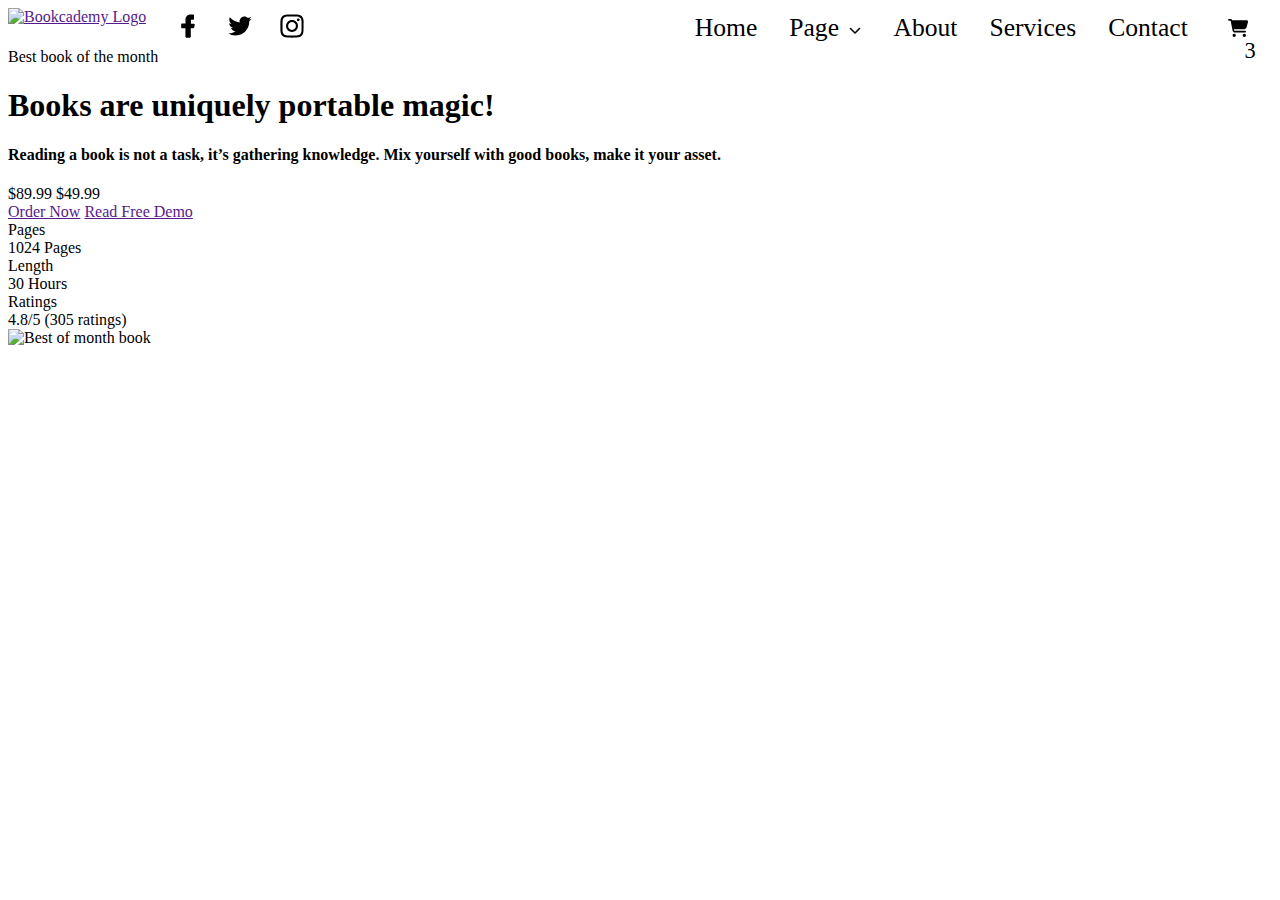
==== index.html @ db02cbb2 "shopping cart container" ====
<!DOCTYPE html>
<html lang="en">
  <head>
    <meta charset="UTF-8" />
    <meta http-equiv="X-UA-Compatible" content="IE=edge" />
    <meta name="viewport" content="width=device-width, initial-scale=1.0" />
    <title>template</title>

    <!-- Reset css -->
    <link
      rel="stylesheet"
      href="https://cdnjs.cloudflare.com/ajax/libs/normalize/8.0.1/normalize.min.css"
      integrity="sha512-NhSC1YmyruXifcj/KFRWoC561YpHpc5Jtzgvbuzx5VozKpWvQ+4nXhPdFgmx8xqexRcpAglTj9sIBWINXa8x5w=="
      crossorigin="anonymous"
      referrerpolicy="no-referrer"
    />

    <!-- Google roboto font -->
    <link rel="preconnect" href="https://fonts.googleapis.com" />
    <link rel="preconnect" href="https://fonts.gstatic.com" crossorigin />
    <link
      href="https://fonts.googleapis.com/css2?family=Roboto:wght@100;300;400;500;700;900&display=swap"
      rel="stylesheet"
    />

    <!-- Google cardo font -->
    <link
      href="https://fonts.googleapis.com/css2?family=Cardo:ital,wght@0,400;0,700;1,400&display=swap"
      rel="stylesheet"
    />

    <!-- Base CSS -->
    <link rel="stylesheet" href="./assets/css/base.css" />
    <link rel="stylesheet" href="./assets/css/grid.css" />

    <!-- CSS -->
    <link rel="stylesheet" href="./assets/css/header.css" />
    <link rel="stylesheet" href="./assets/css/home/section-b-o-m.css" />
    <link rel="stylesheet" href="./assets/css/home/responsive.css" />
  </head>
  <body>
    <div class="app">
      <header id="header" class="header">
        <div class="grid wide">
          <div class="header-wrapper">
            <div class="header-right">
              <a href="" class="header__logo-link">
                <img
                  src="./assets/imgs/home/logo.png"
                  alt="Bookcademy Logo"
                  class="header__logo-img"
                />
              </a>
              <ul class="header__connection-list">
                <li class="header__connection-item">
                  <a href="" class="header__connection-item-link">
                    <i class="header__connection-item-icon">
                      <svg
                        class="header__connection-item-icon-svg"
                        fill="#1C2033"
                        width="52"
                        height="52"
                        viewBox="0 0 64 64"
                        xmlns="http://www.w3.org/2000/svg"
                      >
                        <path
                          d="M47.4008 25.8H41.8008H39.8008V23.8V17.6V15.6H41.8008H46.0008C47.1008 15.6 48.0008 14.8 48.0008 13.6V3C48.0008 1.9 47.2008 1 46.0008 1H38.7008C30.8008 1 25.3008 6.6 25.3008 14.9V23.6V25.6H23.3008H16.5008C15.1008 25.6 13.8008 26.7 13.8008 28.3V35.5C13.8008 36.9 14.9008 38.2 16.5008 38.2H23.1008H25.1008V40.2V60.3C25.1008 61.7 26.2008 63 27.8008 63H37.2008C37.8008 63 38.3008 62.7 38.7008 62.3C39.1008 61.9 39.4008 61.2 39.4008 60.6V40.3V38.3H41.5008H46.0008C47.3008 38.3 48.3008 37.5 48.5008 36.3V36.2V36.1L49.9008 29.2C50.0008 28.5 49.9008 27.7 49.3008 26.9C49.1008 26.4 48.2008 25.9 47.4008 25.8Z"
                        />
                      </svg>
                    </i>
                  </a>
                </li>
                <li class="header__connection-item">
                  <a href="" class="header__connection-item-link">
                    <i class="header__connection-item-icon">
                      <svg
                        class="header__connection-item-icon-svg"
                        fill="#1C2033"
                        width="52"
                        height="52"
                        viewBox="0 0 64 64"
                        xmlns="http://www.w3.org/2000/svg"
                      >
                        <path
                          d="M20.3 57.3996C43.9 57.3996 56.7 37.8996 56.7 20.9996C56.7 20.5996 56.7 19.8996 56.6 19.2996C59.1 17.4996 61.3 15.1996 63 12.6996C60.6 13.7996 58.2 14.3996 55.7 14.6996C58.4 13.0996 60.4 10.5996 61.3 7.59961C58.8 8.99961 56.2 10.0996 53.1 10.6996C50.7 8.19961 47.5 6.59961 43.8 6.59961C36.7 6.59961 30.9 12.3996 30.9 19.4996C30.9 20.4996 31 21.4996 31.2 22.4996C20.9 21.7996 11.5 16.6996 5.1 8.99961C4 10.9996 3.4 13.0996 3.4 15.3996C3.4 19.8996 5.7 23.6996 9.2 25.9996C7.1 25.8996 5.1 25.2996 3.4 24.3996C3.4 24.4996 3.4 24.4996 3.4 24.4996C3.4 30.5996 7.8 35.8996 13.6 37.0996C12.5 37.3996 11.3 37.4996 10.4 37.4996C9.6 37.4996 8.7 37.3996 8 37.1996C9.7 42.2996 14.4 45.9996 20 46.0996C15.6 49.4996 10.1 51.5996 4.2 51.5996C3 51.7996 2 51.5996 1 51.4996C6.4 55.2996 13.1 57.3996 20.3 57.3996Z"
                        />
                      </svg>
                    </i>
                  </a>
                </li>
                <li class="header__connection-item">
                  <a href="" class="header__connection-item-link">
                    <i class="header__connection-item-icon">
                      <svg
                        class="header__connection-item-icon-svg"
                        fill="#1C2033"
                        width="52"
                        height="52"
                        viewBox="0 0 64 64"
                        xmlns="http://www.w3.org/2000/svg"
                      >
                        <path
                          d="M62.9 19.2C62.8 16 62.2 13.7 61.5 11.6C60.8 9.5 59.7 7.8 58 6.1C56.3 4.4 54.6 3.4 52.6 2.6C50.6 1.8 48.4 1.3 45 1.2C41.5 1 40.5 1 32 1C23.5 1 22.6 1 19.2 1.1C15.8 1.2 13.7 1.8 11.6 2.5C9.5 3.2 7.8 4.4 6.1 6.1C4.4 7.8 3.3 9.5 2.6 11.6C1.8 13.6 1.3 15.8 1.2 19.2C1.1 22.6 1 23.5 1 32C1 40.5 1 41.4 1.1 44.8C1.2 48.2 1.8 50.3 2.5 52.4C3.2 54.5 4.3 56.2 6 57.9C7.7 59.6 9.5 60.7 11.5 61.4C13.5 62.1 15.7 62.7 19.1 62.8C22.5 63 23.4 63 31.9 63C40.4 63 41.3 63 44.7 62.9C48.1 62.8 50.2 62.2 52.3 61.5C54.4 60.8 56.1 59.7 57.8 58C59.5 56.3 60.6 54.5 61.3 52.5C62 50.5 62.6 48.3 62.7 44.9C62.8 41.7 62.8 40.7 62.8 32.2C62.8 23.7 63 22.6 62.9 19.2ZM57.3 44.5C57.2 47.5 56.6 49.1 56.2 50.3C55.6 51.7 54.9 52.8 53.8 53.8C52.7 54.9 51.7 55.5 50.3 56.2C49.2 56.6 47.6 57.2 44.5 57.3C41.3 57.3 40.3 57.3 32.1 57.3C23.9 57.3 22.8 57.3 19.6 57.2C16.6 57.1 15 56.5 13.8 56.1C12.4 55.5 11.3 54.8 10.3 53.7C9.2 52.6 8.6 51.6 7.9 50.2C7.5 49.1 6.9 47.5 6.8 44.4C6.8 41.3 6.8 40.3 6.8 32C6.8 23.7 6.8 22.7 6.9 19.5C7 16.5 7.6 14.9 8 13.7C8.6 12.3 9.3 11.2 10.3 10.2C11.4 9.1 12.4 8.5 13.8 7.9C14.9 7.5 16.5 6.9 19.6 6.8C22.8 6.7 23.8 6.7 32.1 6.7C40.4 6.7 41.4 6.7 44.6 6.8C47.6 6.9 49.2 7.5 50.4 7.9C51.8 8.5 52.9 9.2 53.9 10.2C55 11.3 55.6 12.3 56.3 13.7C56.7 14.8 57.3 16.4 57.4 19.5C57.5 22.7 57.5 23.7 57.5 32C57.5 40.3 57.4 41.3 57.3 44.5Z"
                        />
                        <path
                          d="M32.0016 16.0996C23.1016 16.0996 16.1016 23.2996 16.1016 31.9996C16.1016 40.8996 23.3016 47.8996 32.0016 47.8996C40.7016 47.8996 48.0016 40.8996 48.0016 31.9996C48.0016 23.0996 40.9016 16.0996 32.0016 16.0996ZM32.0016 42.3996C26.2016 42.3996 21.6016 37.6996 21.6016 31.9996C21.6016 26.2996 26.3016 21.5996 32.0016 21.5996C37.8016 21.5996 42.4016 26.1996 42.4016 31.9996C42.4016 37.7996 37.8016 42.3996 32.0016 42.3996Z"
                        />
                        <path
                          d="M48.7 19.1002C50.7435 19.1002 52.4 17.4436 52.4 15.4002C52.4 13.3567 50.7435 11.7002 48.7 11.7002C46.6565 11.7002 45 13.3567 45 15.4002C45 17.4436 46.6565 19.1002 48.7 19.1002Z"
                        />
                      </svg>
                    </i>
                  </a>
                </li>
              </ul>
            </div>

            <div class="header-left">
              <ul class="header__nav-list">
                <li class="header__nav-item header__nav-item--active">
                  <a href="" class="header__nav-item-link">Home</a>
                </li>
                <li class="header__nav-item">
                  <a href="" class="header__nav-item-link"
                    >Page<i class="header__nav-item-icon">
                      <svg
                        class="header__nav-item-icon-svg"
                        xmlns="http://www.w3.org/2000/svg"
                        viewBox="0 0 512 512"
                      >
                        <path
                          d="M233.4 406.6c12.5 12.5 32.8 12.5 45.3 0l192-192c12.5-12.5 12.5-32.8 0-45.3s-32.8-12.5-45.3 0L256 338.7 86.6 169.4c-12.5-12.5-32.8-12.5-45.3 0s-12.5 32.8 0 45.3l192 192z"
                        />
                      </svg>
                    </i>
                  </a>
                </li>
                <li class="header__nav-item">
                  <a href="" class="header__nav-item-link">About</a>
                </li>
                <li class="header__nav-item">
                  <a href="" class="header__nav-item-link">Services</a>
                </li>
                <li class="header__nav-item">
                  <a href="" class="header__nav-item-link">Contact</a>
                </li>
              </ul>
              <div href="" class="header__shopping-cart-link">
                <i class="header__shopping-cart-icon">
                  <svg
                    class="header__shopping-cart-icon-svg"
                    xmlns="http://www.w3.org/2000/svg"
                    viewBox="0 0 576 512"
                  >
                    <path
                      d="M0 24C0 10.7 10.7 0 24 0H69.5c22 0 41.5 12.8 50.6 32h411c26.3 0 45.5 25 38.6 50.4l-41 152.3c-8.5 31.4-37 53.3-69.5 53.3H170.7l5.4 28.5c2.2 11.3 12.1 19.5 23.6 19.5H488c13.3 0 24 10.7 24 24s-10.7 24-24 24H199.7c-34.6 0-64.3-24.6-70.7-58.5L77.4 54.5c-.7-3.8-4-6.5-7.9-6.5H24C10.7 48 0 37.3 0 24zM128 464a48 48 0 1 1 96 0 48 48 0 1 1 -96 0zm336-48a48 48 0 1 1 0 96 48 48 0 1 1 0-96z"
                    />
                  </svg>
                </i>

                <div class="header__shopping-cart-container">
                  <div class="header__shopping-cart-heading">Your books</div>
                  <ul class="header__shopping-cart-list">
                    <li class="header__shopping-cart-item">
                      <a
                        href="./pages/product-detail.html"
                        class="header__shopping-cart-item-link"
                      >
                        <div class="header__shopping-cart-item-img"></div>
                        <div class="header__shopping-cart-item-body">
                          <div class="header__shopping-cart-item-title">
                            Basic PHP & MYSQL
                          </div>
                          <div class="header__shopping-cart-item-price-wrapper">
                            <span class="header__shopping-cart-item-price"
                              >$61.99</span
                            >
                            <span class="header__shopping-cart-item-multiply"
                              >x</span
                            >
                            <span class="header__shopping-cart-item-quantity"
                              >3</span
                            >
                          </div>
                        </div>
                        <div class="header__shopping-cart-item-delete">
                          Delete
                        </div>
                      </a>
                    </li>
                    <li class="header__shopping-cart-item">
                      <a
                        href="./pages/product-detail.html"
                        class="header__shopping-cart-item-link"
                      >
                        <div class="header__shopping-cart-item-img"></div>
                        <div class="header__shopping-cart-item-body">
                          <div class="header__shopping-cart-item-title">
                            Basic PHP & MYSQL
                          </div>
                          <div class="header__shopping-cart-item-price-wrapper">
                            <span class="header__shopping-cart-item-price"
                              >$61.99</span
                            >
                            <span class="header__shopping-cart-item-multiply"
                              >x</span
                            >
                            <span class="header__shopping-cart-item-quantity"
                              >3</span
                            >
                          </div>
                        </div>
                        <div class="header__shopping-cart-item-delete">
                          Delete
                        </div>
                      </a>
                    </li>
                    <li class="header__shopping-cart-item">
                      <a
                        href="./pages/product-detail.html"
                        class="header__shopping-cart-item-link"
                      >
                        <div class="header__shopping-cart-item-img"></div>
                        <div class="header__shopping-cart-item-body">
                          <div class="header__shopping-cart-item-title">
                            Basic PHP & MYSQL
                          </div>
                          <div class="header__shopping-cart-item-price-wrapper">
                            <span class="header__shopping-cart-item-price"
                              >$61.99</span
                            >
                            <span class="header__shopping-cart-item-multiply"
                              >x</span
                            >
                            <span class="header__shopping-cart-item-quantity"
                              >3</span
                            >
                          </div>
                        </div>
                        <div class="header__shopping-cart-item-delete">
                          Delete
                        </div>
                      </a>
                    </li>
                  </ul>
                </div>
              </div>
            </div>
          </div>
        </div>
      </header>

      <!-- Section book of month -->
      <section class="section-book-of-month" id="section-book-of-month">
        <div class="grid wide">
          <div class="row">
            <div class="col l-6 m-6 c-12">
              <div class="section-book-of-month-left">
                <div class="b-o-m__welcome-warraper">
                  <span class="b-o-m__welcome-horizontal-line"></span>
                  <span class="b-o-m__welcome-text"
                    >Best book of the month</span
                  >
                </div>
                <h1 class="b-o-m__title">Books are uniquely portable magic!</h1>
                <h4 class="b-o-m__sub-title">
                  Reading a book is not a task, it’s gathering knowledge. Mix
                  yourself with good books, make it your asset.
                </h4>
                <div class="b-o-m__price-wrapper">
                  <span class="b-o-m__old-price">$89.99</span>
                  <span class="b-o-m__new-price">$49.99</span>
                </div>
                <div class="b-o-m__btn-wrapper">
                  <a href="" class="b-o-m__order-btn btn btn-primary"
                    >Order Now</a
                  >
                  <a href="" class="b-o-m__demo-btn btn">Read Free Demo</a>
                </div>
                <div class="b-o-m__book-info-wrapper">
                  <div class="row">
                    <div class="col l-4 m-4 c-12">
                      <div class="b-o-m__book-info">
                        <div class="b-o-m__book-info-title">Pages</div>
                        <div class="b-o-m__book-info-sub-title">1024 Pages</div>
                      </div>
                    </div>
                    <div class="col l-4 m-4 c-12">
                      <div class="b-o-m__book-info">
                        <div class="b-o-m__book-info-title">Length</div>
                        <div class="b-o-m__book-info-sub-title">30 Hours</div>
                      </div>
                    </div>
                    <div class="col l-4 m-4 c-12">
                      <div class="b-o-m__book-info">
                        <div class="b-o-m__book-info-title">Ratings</div>
                        <div class="b-o-m__book-info-sub-title">
                          4.8/5 (305 ratings)
                        </div>
                      </div>
                    </div>
                  </div>
                </div>
              </div>
            </div>

            <div class="col l-6 m-6 c-12">
              <div class="b-o-m__book-img-wrapper">
                <img
                  class="b-o-m__book-img"
                  src="./assets/imgs/home/bom_book.png"
                  alt="Best of month book"
                />
              </div>
            </div>
          </div>
        </div>

        <svg xmlns="http://www.w3.org/2000/svg" viewBox="0 0 1440 320">
          <path
            fill="#fff"
            fill-opacity="1"
            d="M0,128L60,128C120,128,240,128,360,160C480,192,600,256,720,240C840,224,960,128,1080,101.3C1200,75,1320,117,1380,138.7L1440,160L1440,320L1380,320C1320,320,1200,320,1080,320C960,320,840,320,720,320C600,320,480,320,360,320C240,320,120,320,60,320L0,320Z"
          ></path>
        </svg>
      </section>

      <!-- Section web development book -->
    </div>
  </body>
</html>
---- assets/css/header.css ----
/* Header */
.header {
  background-color: var(--background-color);
}

.header-wrapper {
  height: var(--header-height);
  display: flex;
  align-items: center;
  justify-content: space-between;
}

.header-right {
  display: flex;
  align-items: center;
  height: 100%;
}

.header__logo-link {
  display: flex;
  align-items: center;
}

.header__logo-img {
  height: 40px;
}

.header__connection-list {
  display: flex;
  align-items: center;
  padding: 0;
  margin: 0;
  list-style-type: none;
}

.header__connection-item {
}

.header__connection-item-link {
  text-decoration: none;
}

.header__connection-item-icon {
}

.header__connection-item:first-child .header__connection-item-icon {
  margin-left: 16px;
}

.header__connection-item-icon-svg {
  height: 24px;
  fill: var(--white-color);
}

.header__connection-item-icon-svg:hover {
  fill: var(--primary-color);
}

.header-left {
  display: flex;
  height: 100%;
}

.header__nav-list {
  display: flex;
  align-items: center;
  margin: 0;
  padding: 0;
  list-style-type: none;
}

.header__nav-item {
}

.header__nav-item-link {
  text-decoration: none;
  color: var(--white-color);
  font-size: 1.6rem;
  padding: 0 16px;
}

.header__nav-item-link:hover {
  opacity: 0.8;
}

.header__nav-item--active .header__nav-item-link {
  color: var(--primary-color);
}

.header__nav-item-icon {
}

.header__nav-item-icon-svg {
  height: 12px;
  fill: var(--white-color);
  margin-left: 4px;
}

.header__shopping-cart-link {
  display: block;
  text-decoration: none;
  position: relative;
}

.header__shopping-cart-icon {
  padding: 0 24px;
  height: 100%;
  display: flex;
  align-items: center;
  position: relative;
}

.header__shopping-cart-icon::after {
  content: '3';
  position: absolute;
  height: 20px;
  width: 24px;
  right: 10px;
  top: 28px;
  background-color: var(--primary-color);
  color: var(--background-color);
  font-size: 1.4rem;
  font-style: normal;
  border-radius: 44%;
  display: flex;
  align-items: center;
  justify-content: center;
  text-align: center;
  border: 2px solid var(--background-color);
}

.header__shopping-cart-icon-svg {
  height: 18px;
  fill: var(--white-color);
}

.header__shopping-cart-link:hover .header__shopping-cart-icon-svg {
  fill: var(--primary-color);
}

.header__shopping-cart-container {
  background-color: var(--white-color);
  box-shadow: rgba(0, 0, 0, 0.35) 0px 5px 15px;
  position: absolute;
  right: 0;
  top: calc(var(--header-height) - 20px);
  min-width: 360px;
  border: 3px solid var(--primary-color);
  display: none;
}

.header__shopping-cart-link:hover .header__shopping-cart-container {
  display: block;
}

.header__shopping-cart-container::before {
  content: '';
  position: absolute;
  top: -26px;
  right: 18px;
  border-width: 12px;
  border-style: solid;
  border-color: transparent transparent var(--primary-color) transparent;
}

.header__shopping-cart-container::after {
  content: '';
  width: 50px;
  height: 20px;
  background-color: transparent;
  position: absolute;
  top: -22px;
  right: 5px;
}

.header__shopping-cart-heading {
  color: #333;
  font-size: 1.6rem;
  text-align: center;
  padding: 12px 16px;
  border-bottom: 3px solid var(--primary-color);
}

.header__shopping-cart-list {
  margin: 0;
  padding: 0;
  list-style-type: none;
}

.header__shopping-cart-item {
}

.header__shopping-cart-item-link {
  text-decoration: none;
  display: flex;
  color: #333;
  align-items: center;
}

.header__shopping-cart-item-link:hover {
  background-color: #f8f8f8;
}

.header__shopping-cart-item-img {
  width: 50px;
  height: 50px;
  background-image: url('/assets/imgs/books/php_mysql.webp');
  background-position: center;
  background-size: cover;
}

.header__shopping-cart-item-body {
  display: flex;
  flex-direction: column;
  justify-content: center;
  margin-left: 8px;
  flex-grow: 1;
  padding: 8px 0;
}

.header__shopping-cart-item-title {
  font-size: 1.6rem;
}

.header__shopping-cart-item-price-wrapper {
  margin-top: 8px;
}

.header__shopping-cart-item-price {
  font-size: 1.4rem;
}

.header__shopping-cart-item-multiply {
  font-size: 1.4rem;
}

.header__shopping-cart-item-quantity {
  font-size: 1.4rem;
}

.header__shopping-cart-item-delete {
  font-size: 1.3rem;
  display: flex;
  align-items: center;
  padding-right: 8px;
}

.header__shopping-cart-item-delete:hover {
  color: orange;
}
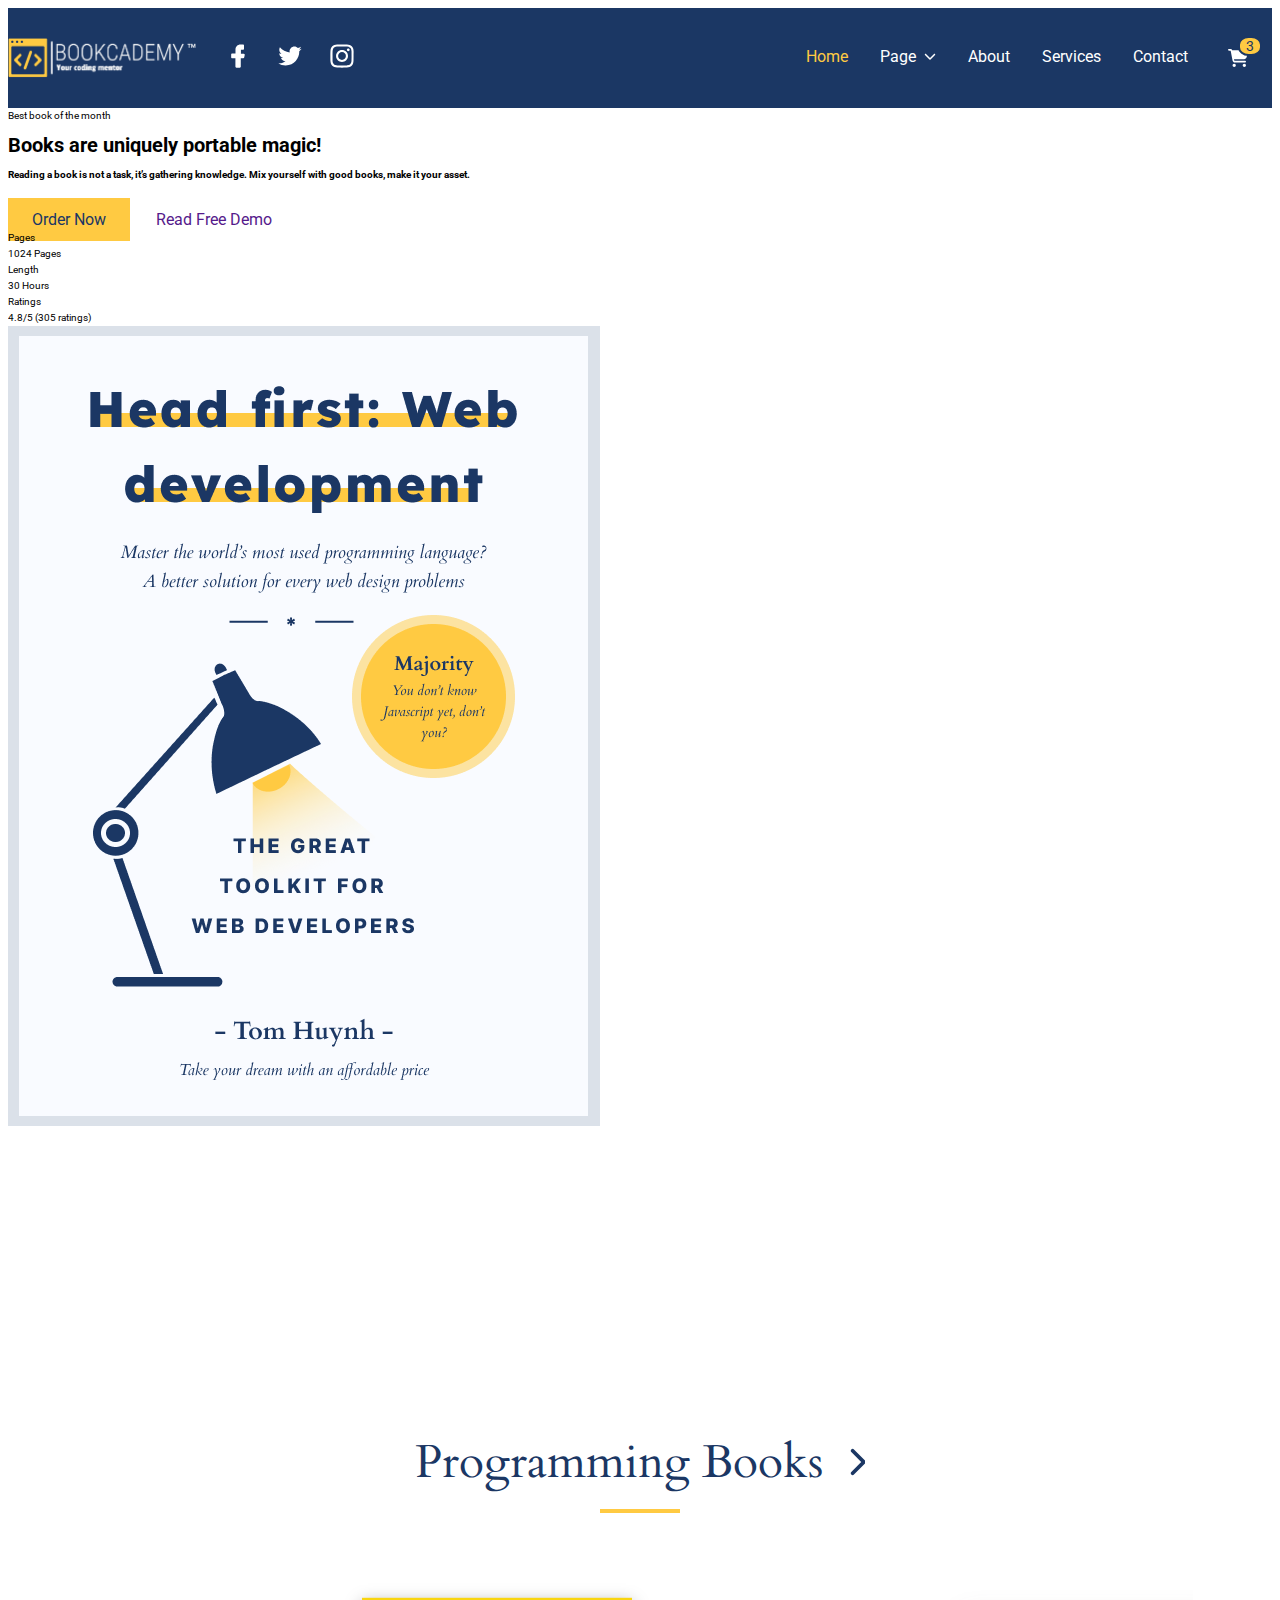
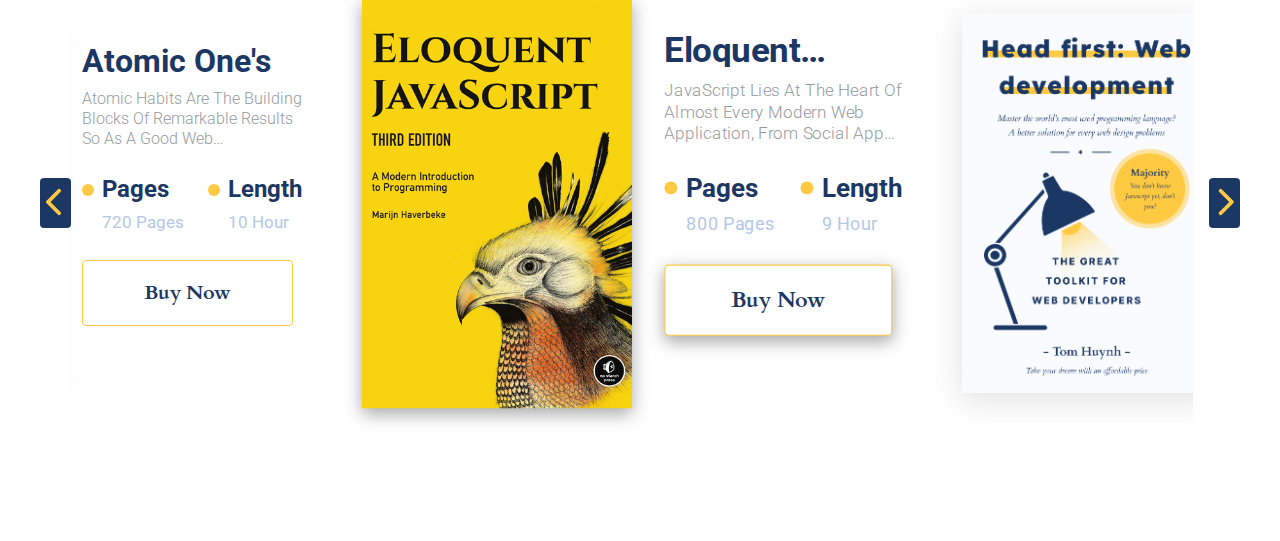
==== commit e22ba96c: "carousel" ====
--- a/index.html
+++ b/index.html
@@ -32,14 +32,17 @@
     <!-- Base CSS -->
     <link rel="stylesheet" href="./assets/css/base.css" />
     <link rel="stylesheet" href="./assets/css/grid.css" />
+    <link rel="stylesheet" href="./assets/css/utils.css" />
 
     <!-- CSS -->
     <link rel="stylesheet" href="./assets/css/header.css" />
     <link rel="stylesheet" href="./assets/css/home/section-b-o-m.css" />
+    <link rel="stylesheet" href="./assets/css/home/section-pb.css" />
     <link rel="stylesheet" href="./assets/css/home/responsive.css" />
   </head>
   <body>
     <div class="app">
+      <!-- Header -->
       <header id="header" class="header">
         <div class="grid wide">
           <div class="header-wrapper">
@@ -253,7 +256,7 @@
       <!-- Section book of month -->
       <section class="section-book-of-month" id="section-book-of-month">
         <div class="grid wide">
-          <div class="row">
+          <div class="row sm-gutter">
             <div class="col l-6 m-6 c-12">
               <div class="section-book-of-month-left">
                 <div class="b-o-m__welcome-warraper">
@@ -278,7 +281,7 @@
                   <a href="" class="b-o-m__demo-btn btn">Read Free Demo</a>
                 </div>
                 <div class="b-o-m__book-info-wrapper">
-                  <div class="row">
+                  <div class="row sm-gutter">
                     <div class="col l-4 m-4 c-12">
                       <div class="b-o-m__book-info">
                         <div class="b-o-m__book-info-title">Pages</div>
@@ -316,7 +319,11 @@
           </div>
         </div>
 
-        <svg xmlns="http://www.w3.org/2000/svg" viewBox="0 0 1440 320">
+        <svg
+          xmlns="http://www.w3.org/2000/svg"
+          style="margin-bottom: -5px"
+          viewBox="0 0 1440 320"
+        >
           <path
             fill="#fff"
             fill-opacity="1"
@@ -325,7 +332,959 @@
         </svg>
       </section>
 
-      <!-- Section web development book -->
+      <!-- Section programming book -->
+      <section class="section-programming-book">
+        <a href="./pages/category.html" class="pb__heading category-heading">
+          Programming Books
+          <i class="category-heading-icon">
+            <svg
+              class="category-heading-icon-svg"
+              xmlns="http://www.w3.org/2000/svg"
+              viewBox="0 0 320 512"
+            >
+              <path
+                fill="#1b3764"
+                d="M310.6 233.4c12.5 12.5 12.5 32.8 0 45.3l-192 192c-12.5 12.5-32.8 12.5-45.3 0s-12.5-32.8 0-45.3L242.7 256 73.4 86.6c-12.5-12.5-12.5-32.8 0-45.3s32.8-12.5 45.3 0l192 192z"
+              />
+            </svg>
+          </i>
+        </a>
+
+        <div class="container">
+          <div id="carousel-pb" class="carousel">
+            <button class="carousel__prev-btn">
+              <svg
+                class="carousel__prev-btn-svg"
+                xmlns="http://www.w3.org/2000/svg"
+                viewBox="0 0 320 512"
+              >
+                <path
+                  fill="#ffca42"
+                  d="M9.4 233.4c-12.5 12.5-12.5 32.8 0 45.3l192 192c12.5 12.5 32.8 12.5 45.3 0s12.5-32.8 0-45.3L77.3 256 246.6 86.6c12.5-12.5 12.5-32.8 0-45.3s-32.8-12.5-45.3 0l-192 192z"
+                />
+              </svg>
+            </button>
+            <ul class="carousel__list">
+              <li class="carousel__item">
+                <a
+                  href="./pages/product-detail.html"
+                  class="carousel__item-link"
+                >
+                  <img
+                    class="carousel__item-img"
+                    src="./assets/imgs/books/atomic-one.png"
+                    alt="Atomic One's"
+                  />
+                </a>
+
+                <div class="carousel__item-info">
+                  <h3 class="carousel__item-info-title">Atomic One's</h3>
+                  <h4 class="carousel__item-sub-title">
+                    Atomic habits are the building blocks of remarkable results
+                    so as a good web developers...
+                  </h4>
+                  <div class="carousel__item-detail-wrapper">
+                    <div class="carousel__item-detail">
+                      <div class="carousel__item-detail-title">Pages</div>
+                      <div class="carousel__item-detail-sub-title">
+                        720 Pages
+                      </div>
+                    </div>
+                    <div class="carousel__item-detail">
+                      <div class="carousel__item-detail-title">Length</div>
+                      <div class="carousel__item-detail-sub-title">10 Hour</div>
+                    </div>
+                  </div>
+                  <a
+                    href="./pages/product-detail.html"
+                    class="carousel__btn-buy btn btn-secondary"
+                    >Buy Now</a
+                  >
+                </div>
+              </li>
+              <li class="carousel__item carousel__item--active">
+                <a
+                  href="./pages/product-detail.html"
+                  class="carousel__item-link"
+                >
+                  <img
+                    class="carousel__item-img"
+                    src="./assets/imgs/books/eloquent-js.jpg"
+                    alt="Eloquent Javascript"
+                  />
+                </a>
+
+                <div class="carousel__item-info">
+                  <h3 class="carousel__item-info-title">Eloquent Javascript</h3>
+                  <h4 class="carousel__item-sub-title">
+                    JavaScript lies at the heart of almost every modern web
+                    application, from social apps like Twitter to browser-based
+                    game frameworks like Phaser and Babylon. Though simple for
+                    beginners to pick up and play with, JavaScript is a
+                    flexible, complex language that you can use to build
+                    full-scale applications.
+                  </h4>
+                  <div class="carousel__item-detail-wrapper">
+                    <div class="carousel__item-detail">
+                      <div class="carousel__item-detail-title">Pages</div>
+                      <div class="carousel__item-detail-sub-title">
+                        800 Pages
+                      </div>
+                    </div>
+                    <div class="carousel__item-detail">
+                      <div class="carousel__item-detail-title">Length</div>
+                      <div class="carousel__item-detail-sub-title">9 Hour</div>
+                    </div>
+                  </div>
+                  <a
+                    href="./pages/product-detail.html"
+                    class="carousel__btn-buy btn btn-secondary"
+                    >Buy Now</a
+                  >
+                </div>
+              </li>
+              <li class="carousel__item">
+                <a
+                  href="./pages/product-detail.html"
+                  class="carousel__item-link"
+                >
+                  <img
+                    class="carousel__item-img"
+                    src="./assets/imgs/books/head-first-web.png"
+                    alt="Head First: Web Developement"
+                  />
+                </a>
+
+                <div class="carousel__item-info">
+                  <h3 class="carousel__item-info-title">
+                    Head First: Web Developement
+                  </h3>
+                  <h4 class="carousel__item-sub-title">
+                    Master the world’s most used programming language? A better
+                    solution for every web design problems
+                  </h4>
+                  <div class="carousel__item-detail-wrapper">
+                    <div class="carousel__item-detail">
+                      <div class="carousel__item-detail-title">Pages</div>
+                      <div class="carousel__item-detail-sub-title">
+                        800 Pages
+                      </div>
+                    </div>
+                    <div class="carousel__item-detail">
+                      <div class="carousel__item-detail-title">Length</div>
+                      <div class="carousel__item-detail-sub-title">9 Hour</div>
+                    </div>
+                  </div>
+                  <a
+                    href="./pages/product-detail.html"
+                    class="carousel__btn-buy btn btn-secondary"
+                    >Buy Now</a
+                  >
+                </div>
+              </li>
+              <li class="carousel__item">
+                <a
+                  href="./pages/product-detail.html"
+                  class="carousel__item-link"
+                >
+                  <img
+                    class="carousel__item-img"
+                    src="./assets/imgs/books/php-objects-patterns.jpg"
+                    alt="PHP Objects, Patterns, and Practice"
+                  />
+                </a>
+
+                <div class="carousel__item-info">
+                  <h3 class="carousel__item-info-title">
+                    PHP Objects, Patterns, and Practice
+                  </h3>
+                  <h4 class="carousel__item-sub-title">
+                    Backed by a tireless development community, PHP has been a
+                    model of language evolution over its 10+ year history. Borne
+                    from a contract developer's pet project, these days you'll
+                    find PHP powering many of the world's largest web sites,
+                    including Yahoo!, Digg, EA Games, and Lycos.
+                  </h4>
+                  <div class="carousel__item-detail-wrapper">
+                    <div class="carousel__item-detail">
+                      <div class="carousel__item-detail-title">Pages</div>
+                      <div class="carousel__item-detail-sub-title">
+                        1230 Pages
+                      </div>
+                    </div>
+                    <div class="carousel__item-detail">
+                      <div class="carousel__item-detail-title">Length</div>
+                      <div class="carousel__item-detail-sub-title">12 Hour</div>
+                    </div>
+                  </div>
+                  <a
+                    href="./pages/product-detail.html"
+                    class="carousel__btn-buy btn btn-secondary"
+                    >Buy Now</a
+                  >
+                </div>
+              </li>
+              <li class="carousel__item">
+                <a
+                  href="./pages/product-detail.html"
+                  class="carousel__item-link"
+                >
+                  <img
+                    class="carousel__item-img"
+                    src="./assets/imgs/books/secrets-of-js-ninja.png"
+                    alt="Secrets of JavaScript Ninja"
+                  />
+                </a>
+
+                <div class="carousel__item-info">
+                  <h3 class="carousel__item-info-title">
+                    Secrets of JavaScript Ninja
+                  </h3>
+                  <h4 class="carousel__item-sub-title">
+                    Secrets of the JavaScript Ninja, Second Edition uses
+                    practical examples to clearly illustrate each core concept
+                    and technique. This completely revised edition shows you how
+                    to master key JavaScript concepts such as functions,
+                    closures, objects, prototypes, and promises. It covers APIs
+                    such as the DOM, events, and timers. You’ll discover best
+                    practice techniques such as testing, and cross-browser
+                    development, all taught from the perspective of skilled
+                    JavaScript practitioners.
+                  </h4>
+                  <div class="carousel__item-detail-wrapper">
+                    <div class="carousel__item-detail">
+                      <div class="carousel__item-detail-title">Pages</div>
+                      <div class="carousel__item-detail-sub-title">
+                        1860 Pages
+                      </div>
+                    </div>
+                    <div class="carousel__item-detail">
+                      <div class="carousel__item-detail-title">Length</div>
+                      <div class="carousel__item-detail-sub-title">30 Hour</div>
+                    </div>
+                  </div>
+                  <a
+                    href="./pages/product-detail.html"
+                    class="carousel__btn-buy btn btn-secondary"
+                    >Buy Now</a
+                  >
+                </div>
+              </li>
+              <li class="carousel__item">
+                <a
+                  href="./pages/product-detail.html"
+                  class="carousel__item-link"
+                >
+                  <img
+                    class="carousel__item-img"
+                    src="./assets/imgs/books/js-good-parts.jpg"
+                    alt="JavaScript: The Good Parts (1st Edition)"
+                  />
+                </a>
+
+                <div class="carousel__item-info">
+                  <h3 class="carousel__item-info-title">
+                    JavaScript: The Good Parts (1st Edition)
+                  </h3>
+                  <h4 class="carousel__item-sub-title">
+                    With JavaScript: The Good Parts, you'll discover a
+                    beautiful, elegant, lightweight and highly expressive
+                    language that lets you create effective code, whether you're
+                    managing object libraries or just trying to get Ajax to run
+                    fast. If you develop sites or applications for the Web, this
+                    book is an absolute must.
+                  </h4>
+                  <div class="carousel__item-detail-wrapper">
+                    <div class="carousel__item-detail">
+                      <div class="carousel__item-detail-title">Pages</div>
+                      <div class="carousel__item-detail-sub-title">
+                        2200 Pages
+                      </div>
+                    </div>
+                    <div class="carousel__item-detail">
+                      <div class="carousel__item-detail-title">Length</div>
+                      <div class="carousel__item-detail-sub-title">35 Hour</div>
+                    </div>
+                  </div>
+                  <a
+                    href="./pages/product-detail.html"
+                    class="carousel__btn-buy btn btn-secondary"
+                    >Buy Now</a
+                  >
+                </div>
+              </li>
+              <li class="carousel__item">
+                <a
+                  href="./pages/product-detail.html"
+                  class="carousel__item-link"
+                >
+                  <img
+                    class="carousel__item-img"
+                    src="./assets/imgs/books/js-definitive-guide.jpg"
+                    alt="JavaScript: The Definitive Guide: Master the World's Most-Used Programming Language"
+                  />
+                </a>
+
+                <div class="carousel__item-info">
+                  <h3 class="carousel__item-info-title">
+                    JavaScript: The Definitive Guide: Master the World's
+                    Most-Used Programming Language
+                  </h3>
+                  <h4 class="carousel__item-sub-title">
+                    JavaScript is the programming language of the web and is
+                    used by more software developers today than any other
+                    programming language. For nearly 25 years this best seller
+                    has been the go-to guide for JavaScript programmers. The
+                    seventh edition is fully updated to cover the 2020 version
+                    of JavaScript, and new chapters cover classes, modules,
+                    iterators, generators, Promises, async/await, and
+                    metaprogramming. You’ll find illuminating and engaging
+                    example code throughout.
+                  </h4>
+                  <div class="carousel__item-detail-wrapper">
+                    <div class="carousel__item-detail">
+                      <div class="carousel__item-detail-title">Pages</div>
+                      <div class="carousel__item-detail-sub-title">
+                        2200 Pages
+                      </div>
+                    </div>
+                    <div class="carousel__item-detail">
+                      <div class="carousel__item-detail-title">Length</div>
+                      <div class="carousel__item-detail-sub-title">35 Hour</div>
+                    </div>
+                  </div>
+                  <a
+                    href="./pages/product-detail.html"
+                    class="carousel__btn-buy btn btn-secondary"
+                    >Buy Now</a
+                  >
+                </div>
+              </li>
+              <li class="carousel__item">
+                <a
+                  href="./pages/product-detail.html"
+                  class="carousel__item-link"
+                >
+                  <img
+                    class="carousel__item-img"
+                    src="./assets/imgs/books/learn-hs-quickly.jpg"
+                    alt="Learn JavaScript Quickly: A Complete Beginner’s Guide to Learning JavaScript, Even If You’re New to Programming (Crash Course With Hands-On Project)"
+                  />
+                </a>
+
+                <div class="carousel__item-info">
+                  <h3 class="carousel__item-info-title">
+                    Learn JavaScript Quickly: A Complete Beginner’s Guide to
+                    Learning JavaScript, Even If You’re New to Programming
+                    (Crash Course With Hands-On Project)
+                  </h3>
+                  <h4 class="carousel__item-sub-title">
+                    Developers and programmers are amongst the highest paid
+                    professions in the world, and according to the US Bureau of
+                    Labor Statistics, the number of jobs for software and app
+                    developers will increase by a shocking 24% in the next few
+                    years.
+                  </h4>
+                  <div class="carousel__item-detail-wrapper">
+                    <div class="carousel__item-detail">
+                      <div class="carousel__item-detail-title">Pages</div>
+                      <div class="carousel__item-detail-sub-title">
+                        1400 Pages
+                      </div>
+                    </div>
+                    <div class="carousel__item-detail">
+                      <div class="carousel__item-detail-title">Length</div>
+                      <div class="carousel__item-detail-sub-title">15 Hour</div>
+                    </div>
+                  </div>
+                  <a
+                    href="./pages/product-detail.html"
+                    class="carousel__btn-buy btn btn-secondary"
+                    >Buy Now</a
+                  >
+                </div>
+              </li>
+              <li class="carousel__item">
+                <a
+                  href="./pages/product-detail.html"
+                  class="carousel__item-link"
+                >
+                  <img
+                    class="carousel__item-img"
+                    src="./assets/imgs/books/the-road-react.jpg"
+                    alt="The Road to React: The React.js with Hooks in JavaScript Book (2023 Edition)"
+                  />
+                </a>
+
+                <div class="carousel__item-info">
+                  <h3 class="carousel__item-info-title">
+                    The Road to React: The React.js with Hooks in JavaScript
+                    Book (2023 Edition)
+                  </h3>
+                  <h4 class="carousel__item-sub-title">
+                    The Road to React: The React.js with Hooks in JavaScript
+                    Book (2023 Edition) - is a comprehensive and pragmatic yet
+                    concise React with Hooks (+ opt-in TypeScript) book.
+                    Purchase of this book includes free online access to the
+                    always up-to-date digital book.
+                  </h4>
+                  <div class="carousel__item-detail-wrapper">
+                    <div class="carousel__item-detail">
+                      <div class="carousel__item-detail-title">Pages</div>
+                      <div class="carousel__item-detail-sub-title">
+                        1200 Pages
+                      </div>
+                    </div>
+                    <div class="carousel__item-detail">
+                      <div class="carousel__item-detail-title">Length</div>
+                      <div class="carousel__item-detail-sub-title">12 Hour</div>
+                    </div>
+                  </div>
+                  <a
+                    href="./pages/product-detail.html"
+                    class="carousel__btn-buy btn btn-secondary"
+                    >Buy Now</a
+                  >
+                </div>
+              </li>
+              <li class="carousel__item">
+                <a
+                  href="./pages/product-detail.html"
+                  class="carousel__item-link"
+                >
+                  <img
+                    class="carousel__item-img"
+                    src="./assets/imgs/books/es6-beyond.jpg"
+                    alt="You Don't Know JS: ES6 & Beyond"
+                  />
+                </a>
+
+                <div class="carousel__item-info">
+                  <h3 class="carousel__item-info-title">
+                    You Don't Know JS: ES6 & Beyond
+                  </h3>
+                  <h4 class="carousel__item-sub-title">
+                    No matter how much experience you have with JavaScript, odds
+                    are you don’t fully understand the language. As part of the
+                    "You Don’t Know JS" series, this compact guide focuses on
+                    new features available in ECMAScript 6 (ES6), the latest
+                    version of the standard upon which JavaScript is built.
+                  </h4>
+                  <div class="carousel__item-detail-wrapper">
+                    <div class="carousel__item-detail">
+                      <div class="carousel__item-detail-title">Pages</div>
+                      <div class="carousel__item-detail-sub-title">
+                        1200 Pages
+                      </div>
+                    </div>
+                    <div class="carousel__item-detail">
+                      <div class="carousel__item-detail-title">Length</div>
+                      <div class="carousel__item-detail-sub-title">12 Hour</div>
+                    </div>
+                  </div>
+                  <a
+                    href="./pages/product-detail.html"
+                    class="carousel__btn-buy btn btn-secondary"
+                    >Buy Now</a
+                  >
+                </div>
+              </li>
+            </ul>
+            <button class="carousel__next-btn">
+              <svg
+                class="carousel__next-btn-svg"
+                xmlns="http://www.w3.org/2000/svg"
+                viewBox="0 0 320 512"
+              >
+                <path
+                  fill="#ffca42"
+                  d="M310.6 233.4c12.5 12.5 12.5 32.8 0 45.3l-192 192c-12.5 12.5-32.8 12.5-45.3 0s-12.5-32.8 0-45.3L242.7 256 73.4 86.6c-12.5-12.5-12.5-32.8 0-45.3s32.8-12.5 45.3 0l192 192z"
+                />
+              </svg>
+            </button>
+          </div>
+        </div>
+      </section>
+
+      <!-- Section artificial intelligence -->
+      <!-- <section class="section-artificial-intelligence">
+        <a href="./pages/category.html" class="ai__heading category-heading">
+          Artificial Intelligence Books
+          <i class="category-heading-icon">
+            <svg
+              class="category-heading-icon-svg"
+              xmlns="http://www.w3.org/2000/svg"
+              viewBox="0 0 320 512"
+            >
+              <path
+                fill="#1b3764"
+                d="M310.6 233.4c12.5 12.5 12.5 32.8 0 45.3l-192 192c-12.5 12.5-32.8 12.5-45.3 0s-12.5-32.8 0-45.3L242.7 256 73.4 86.6c-12.5-12.5-12.5-32.8 0-45.3s32.8-12.5 45.3 0l192 192z"
+              />
+            </svg>
+          </i>
+        </a>
+
+        <div class="container">
+          <div id="carousel-ai" class="carousel">
+            <button class="carousel__prev-btn">
+              <svg
+                class="carousel__prev-btn-svg"
+                xmlns="http://www.w3.org/2000/svg"
+                viewBox="0 0 320 512"
+              >
+                <path
+                  fill="#ffca42"
+                  d="M9.4 233.4c-12.5 12.5-12.5 32.8 0 45.3l192 192c12.5 12.5 32.8 12.5 45.3 0s12.5-32.8 0-45.3L77.3 256 246.6 86.6c12.5-12.5 12.5-32.8 0-45.3s-32.8-12.5-45.3 0l-192 192z"
+                />
+              </svg>
+            </button>
+            <ul class="carousel__list">
+              <li class="carousel__item">
+                <a
+                  href="./pages/product-detail.html"
+                  class="carousel__item-link"
+                >
+                  <img
+                    class="carousel__item-img"
+                    src="./assets/imgs/books/atomic-one.png"
+                    alt="Atomic One's"
+                  />
+                </a>
+
+                <div class="carousel__item-info">
+                  <h3 class="carousel__item-info-title">Atomic One's</h3>
+                  <h4 class="carousel__item-sub-title">
+                    Atomic habits are the building blocks of remarkable results
+                    so as a good web developers...
+                  </h4>
+                  <div class="carousel__item-detail-wrapper">
+                    <div class="carousel__item-detail">
+                      <div class="carousel__item-detail-title">Pages</div>
+                      <div class="carousel__item-detail-sub-title">
+                        720 Pages
+                      </div>
+                    </div>
+                    <div class="carousel__item-detail">
+                      <div class="carousel__item-detail-title">Length</div>
+                      <div class="carousel__item-detail-sub-title">10 Hour</div>
+                    </div>
+                  </div>
+                  <a
+                    href="./pages/product-detail.html"
+                    class="carousel__btn-buy btn btn-secondary"
+                    >Buy Now</a
+                  >
+                </div>
+              </li>
+              <li class="carousel__item carousel__item--active">
+                <a
+                  href="./pages/product-detail.html"
+                  class="carousel__item-link"
+                >
+                  <img
+                    class="carousel__item-img"
+                    src="./assets/imgs/books/eloquent-js.jpg"
+                    alt="Eloquent Javascript"
+                  />
+                </a>
+
+                <div class="carousel__item-info">
+                  <h3 class="carousel__item-info-title">Eloquent Javascript</h3>
+                  <h4 class="carousel__item-sub-title">
+                    JavaScript lies at the heart of almost every modern web
+                    application, from social apps like Twitter to browser-based
+                    game frameworks like Phaser and Babylon. Though simple for
+                    beginners to pick up and play with, JavaScript is a
+                    flexible, complex language that you can use to build
+                    full-scale applications.
+                  </h4>
+                  <div class="carousel__item-detail-wrapper">
+                    <div class="carousel__item-detail">
+                      <div class="carousel__item-detail-title">Pages</div>
+                      <div class="carousel__item-detail-sub-title">
+                        800 Pages
+                      </div>
+                    </div>
+                    <div class="carousel__item-detail">
+                      <div class="carousel__item-detail-title">Length</div>
+                      <div class="carousel__item-detail-sub-title">9 Hour</div>
+                    </div>
+                  </div>
+                  <a
+                    href="./pages/product-detail.html"
+                    class="carousel__btn-buy btn btn-secondary"
+                    >Buy Now</a
+                  >
+                </div>
+              </li>
+              <li class="carousel__item">
+                <a
+                  href="./pages/product-detail.html"
+                  class="carousel__item-link"
+                >
+                  <img
+                    class="carousel__item-img"
+                    src="./assets/imgs/books/head-first-web.png"
+                    alt="Head First: Web Developement"
+                  />
+                </a>
+
+                <div class="carousel__item-info">
+                  <h3 class="carousel__item-info-title">
+                    Head First: Web Developement
+                  </h3>
+                  <h4 class="carousel__item-sub-title">
+                    Master the world’s most used programming language? A better
+                    solution for every web design problems
+                  </h4>
+                  <div class="carousel__item-detail-wrapper">
+                    <div class="carousel__item-detail">
+                      <div class="carousel__item-detail-title">Pages</div>
+                      <div class="carousel__item-detail-sub-title">
+                        800 Pages
+                      </div>
+                    </div>
+                    <div class="carousel__item-detail">
+                      <div class="carousel__item-detail-title">Length</div>
+                      <div class="carousel__item-detail-sub-title">9 Hour</div>
+                    </div>
+                  </div>
+                  <a
+                    href="./pages/product-detail.html"
+                    class="carousel__btn-buy btn btn-secondary"
+                    >Buy Now</a
+                  >
+                </div>
+              </li>
+              <li class="carousel__item">
+                <a
+                  href="./pages/product-detail.html"
+                  class="carousel__item-link"
+                >
+                  <img
+                    class="carousel__item-img"
+                    src="./assets/imgs/books/php-objects-patterns.jpg"
+                    alt="PHP Objects, Patterns, and Practice"
+                  />
+                </a>
+
+                <div class="carousel__item-info">
+                  <h3 class="carousel__item-info-title">
+                    PHP Objects, Patterns, and Practice
+                  </h3>
+                  <h4 class="carousel__item-sub-title">
+                    Backed by a tireless development community, PHP has been a
+                    model of language evolution over its 10+ year history. Borne
+                    from a contract developer's pet project, these days you'll
+                    find PHP powering many of the world's largest web sites,
+                    including Yahoo!, Digg, EA Games, and Lycos.
+                  </h4>
+                  <div class="carousel__item-detail-wrapper">
+                    <div class="carousel__item-detail">
+                      <div class="carousel__item-detail-title">Pages</div>
+                      <div class="carousel__item-detail-sub-title">
+                        1230 Pages
+                      </div>
+                    </div>
+                    <div class="carousel__item-detail">
+                      <div class="carousel__item-detail-title">Length</div>
+                      <div class="carousel__item-detail-sub-title">12 Hour</div>
+                    </div>
+                  </div>
+                  <a
+                    href="./pages/product-detail.html"
+                    class="carousel__btn-buy btn btn-secondary"
+                    >Buy Now</a
+                  >
+                </div>
+              </li>
+              <li class="carousel__item">
+                <a
+                  href="./pages/product-detail.html"
+                  class="carousel__item-link"
+                >
+                  <img
+                    class="carousel__item-img"
+                    src="./assets/imgs/books/secrets-of-js-ninja.png"
+                    alt="Secrets of JavaScript Ninja"
+                  />
+                </a>
+
+                <div class="carousel__item-info">
+                  <h3 class="carousel__item-info-title">
+                    Secrets of JavaScript Ninja
+                  </h3>
+                  <h4 class="carousel__item-sub-title">
+                    Secrets of the JavaScript Ninja, Second Edition uses
+                    practical examples to clearly illustrate each core concept
+                    and technique. This completely revised edition shows you how
+                    to master key JavaScript concepts such as functions,
+                    closures, objects, prototypes, and promises. It covers APIs
+                    such as the DOM, events, and timers. You’ll discover best
+                    practice techniques such as testing, and cross-browser
+                    development, all taught from the perspective of skilled
+                    JavaScript practitioners.
+                  </h4>
+                  <div class="carousel__item-detail-wrapper">
+                    <div class="carousel__item-detail">
+                      <div class="carousel__item-detail-title">Pages</div>
+                      <div class="carousel__item-detail-sub-title">
+                        1860 Pages
+                      </div>
+                    </div>
+                    <div class="carousel__item-detail">
+                      <div class="carousel__item-detail-title">Length</div>
+                      <div class="carousel__item-detail-sub-title">30 Hour</div>
+                    </div>
+                  </div>
+                  <a
+                    href="./pages/product-detail.html"
+                    class="carousel__btn-buy btn btn-secondary"
+                    >Buy Now</a
+                  >
+                </div>
+              </li>
+              <li class="carousel__item">
+                <a
+                  href="./pages/product-detail.html"
+                  class="carousel__item-link"
+                >
+                  <img
+                    class="carousel__item-img"
+                    src="./assets/imgs/books/js-good-parts.jpg"
+                    alt="JavaScript: The Good Parts (1st Edition)"
+                  />
+                </a>
+
+                <div class="carousel__item-info">
+                  <h3 class="carousel__item-info-title">
+                    JavaScript: The Good Parts (1st Edition)
+                  </h3>
+                  <h4 class="carousel__item-sub-title">
+                    With JavaScript: The Good Parts, you'll discover a
+                    beautiful, elegant, lightweight and highly expressive
+                    language that lets you create effective code, whether you're
+                    managing object libraries or just trying to get Ajax to run
+                    fast. If you develop sites or applications for the Web, this
+                    book is an absolute must.
+                  </h4>
+                  <div class="carousel__item-detail-wrapper">
+                    <div class="carousel__item-detail">
+                      <div class="carousel__item-detail-title">Pages</div>
+                      <div class="carousel__item-detail-sub-title">
+                        2200 Pages
+                      </div>
+                    </div>
+                    <div class="carousel__item-detail">
+                      <div class="carousel__item-detail-title">Length</div>
+                      <div class="carousel__item-detail-sub-title">35 Hour</div>
+                    </div>
+                  </div>
+                  <a
+                    href="./pages/product-detail.html"
+                    class="carousel__btn-buy btn btn-secondary"
+                    >Buy Now</a
+                  >
+                </div>
+              </li>
+              <li class="carousel__item">
+                <a
+                  href="./pages/product-detail.html"
+                  class="carousel__item-link"
+                >
+                  <img
+                    class="carousel__item-img"
+                    src="./assets/imgs/books/js-definitive-guide.jpg"
+                    alt="JavaScript: The Definitive Guide: Master the World's Most-Used Programming Language"
+                  />
+                </a>
+
+                <div class="carousel__item-info">
+                  <h3 class="carousel__item-info-title">
+                    JavaScript: The Definitive Guide: Master the World's
+                    Most-Used Programming Language
+                  </h3>
+                  <h4 class="carousel__item-sub-title">
+                    JavaScript is the programming language of the web and is
+                    used by more software developers today than any other
+                    programming language. For nearly 25 years this best seller
+                    has been the go-to guide for JavaScript programmers. The
+                    seventh edition is fully updated to cover the 2020 version
+                    of JavaScript, and new chapters cover classes, modules,
+                    iterators, generators, Promises, async/await, and
+                    metaprogramming. You’ll find illuminating and engaging
+                    example code throughout.
+                  </h4>
+                  <div class="carousel__item-detail-wrapper">
+                    <div class="carousel__item-detail">
+                      <div class="carousel__item-detail-title">Pages</div>
+                      <div class="carousel__item-detail-sub-title">
+                        2200 Pages
+                      </div>
+                    </div>
+                    <div class="carousel__item-detail">
+                      <div class="carousel__item-detail-title">Length</div>
+                      <div class="carousel__item-detail-sub-title">35 Hour</div>
+                    </div>
+                  </div>
+                  <a
+                    href="./pages/product-detail.html"
+                    class="carousel__btn-buy btn btn-secondary"
+                    >Buy Now</a
+                  >
+                </div>
+              </li>
+              <li class="carousel__item">
+                <a
+                  href="./pages/product-detail.html"
+                  class="carousel__item-link"
+                >
+                  <img
+                    class="carousel__item-img"
+                    src="./assets/imgs/books/learn-hs-quickly.jpg"
+                    alt="Learn JavaScript Quickly: A Complete Beginner’s Guide to Learning JavaScript, Even If You’re New to Programming (Crash Course With Hands-On Project)"
+                  />
+                </a>
+
+                <div class="carousel__item-info">
+                  <h3 class="carousel__item-info-title">
+                    Learn JavaScript Quickly: A Complete Beginner’s Guide to
+                    Learning JavaScript, Even If You’re New to Programming
+                    (Crash Course With Hands-On Project)
+                  </h3>
+                  <h4 class="carousel__item-sub-title">
+                    Developers and programmers are amongst the highest paid
+                    professions in the world, and according to the US Bureau of
+                    Labor Statistics, the number of jobs for software and app
+                    developers will increase by a shocking 24% in the next few
+                    years.
+                  </h4>
+                  <div class="carousel__item-detail-wrapper">
+                    <div class="carousel__item-detail">
+                      <div class="carousel__item-detail-title">Pages</div>
+                      <div class="carousel__item-detail-sub-title">
+                        1400 Pages
+                      </div>
+                    </div>
+                    <div class="carousel__item-detail">
+                      <div class="carousel__item-detail-title">Length</div>
+                      <div class="carousel__item-detail-sub-title">15 Hour</div>
+                    </div>
+                  </div>
+                  <a
+                    href="./pages/product-detail.html"
+                    class="carousel__btn-buy btn btn-secondary"
+                    >Buy Now</a
+                  >
+                </div>
+              </li>
+              <li class="carousel__item">
+                <a
+                  href="./pages/product-detail.html"
+                  class="carousel__item-link"
+                >
+                  <img
+                    class="carousel__item-img"
+                    src="./assets/imgs/books/the-road-react.jpg"
+                    alt="The Road to React: The React.js with Hooks in JavaScript Book (2023 Edition)"
+                  />
+                </a>
+
+                <div class="carousel__item-info">
+                  <h3 class="carousel__item-info-title">
+                    The Road to React: The React.js with Hooks in JavaScript
+                    Book (2023 Edition)
+                  </h3>
+                  <h4 class="carousel__item-sub-title">
+                    The Road to React: The React.js with Hooks in JavaScript
+                    Book (2023 Edition) - is a comprehensive and pragmatic yet
+                    concise React with Hooks (+ opt-in TypeScript) book.
+                    Purchase of this book includes free online access to the
+                    always up-to-date digital book.
+                  </h4>
+                  <div class="carousel__item-detail-wrapper">
+                    <div class="carousel__item-detail">
+                      <div class="carousel__item-detail-title">Pages</div>
+                      <div class="carousel__item-detail-sub-title">
+                        1200 Pages
+                      </div>
+                    </div>
+                    <div class="carousel__item-detail">
+                      <div class="carousel__item-detail-title">Length</div>
+                      <div class="carousel__item-detail-sub-title">12 Hour</div>
+                    </div>
+                  </div>
+                  <a
+                    href="./pages/product-detail.html"
+                    class="carousel__btn-buy btn btn-secondary"
+                    >Buy Now</a
+                  >
+                </div>
+              </li>
+              <li class="carousel__item">
+                <a
+                  href="./pages/product-detail.html"
+                  class="carousel__item-link"
+                >
+                  <img
+                    class="carousel__item-img"
+                    src="./assets/imgs/books/es6-beyond.jpg"
+                    alt="You Don't Know JS: ES6 & Beyond"
+                  />
+                </a>
+
+                <div class="carousel__item-info">
+                  <h3 class="carousel__item-info-title">
+                    You Don't Know JS: ES6 & Beyond
+                  </h3>
+                  <h4 class="carousel__item-sub-title">
+                    No matter how much experience you have with JavaScript, odds
+                    are you don’t fully understand the language. As part of the
+                    "You Don’t Know JS" series, this compact guide focuses on
+                    new features available in ECMAScript 6 (ES6), the latest
+                    version of the standard upon which JavaScript is built.
+                  </h4>
+                  <div class="carousel__item-detail-wrapper">
+                    <div class="carousel__item-detail">
+                      <div class="carousel__item-detail-title">Pages</div>
+                      <div class="carousel__item-detail-sub-title">
+                        1200 Pages
+                      </div>
+                    </div>
+                    <div class="carousel__item-detail">
+                      <div class="carousel__item-detail-title">Length</div>
+                      <div class="carousel__item-detail-sub-title">12 Hour</div>
+                    </div>
+                  </div>
+                  <a
+                    href="./pages/product-detail.html"
+                    class="carousel__btn-buy btn btn-secondary"
+                    >Buy Now</a
+                  >
+                </div>
+              </li>
+            </ul>
+            <button class="carousel__next-btn">
+              <svg
+                class="carousel__next-btn-svg"
+                xmlns="http://www.w3.org/2000/svg"
+                viewBox="0 0 320 512"
+              >
+                <path
+                  fill="#ffca42"
+                  d="M310.6 233.4c12.5 12.5 12.5 32.8 0 45.3l-192 192c-12.5 12.5-32.8 12.5-45.3 0s-12.5-32.8 0-45.3L242.7 256 73.4 86.6c-12.5-12.5-12.5-32.8 0-45.3s32.8-12.5 45.3 0l192 192z"
+                />
+              </svg>
+            </button>
+          </div>
+        </div>
+      </section> -->
     </div>
+
+    <script type="module">
+      import { setupCarousel } from './assets/js/carousel.js';
+      setupCarousel('carousel-pb', true);
+      setupCarousel('carousel-ai', false, 2000, 1000);
+    </script>
   </body>
 </html>
--- a/assets/css/base.css
+++ b/assets/css/base.css
@@ -0,0 +1,326 @@
+:root {
+  --primary-color: #ffca42;
+  --background-color: #1b3764;
+  --white-color: #fff;
+  --black-color: #000;
+
+  --header-height: 100px;
+}
+
+.app {
+  overflow: hidden;
+}
+
+*,
+*:before,
+*:after {
+  -webkit-box-sizing: inherit;
+  -moz-box-sizing: inherit;
+  box-sizing: inherit;
+}
+
+html {
+  font-size: 62.5%;
+  line-height: 1.6rem;
+  font-family: 'Roboto', sans-serif;
+
+  /* Chrome 9-, Safari 5-, iOS 4.2-, Android 3-, Blackberry 7- */
+  -webkit-box-sizing: border-box;
+  /* Firefox (desktop or Android) 28- */
+  -moz-box-sizing: border-box;
+  /* Firefox 29+, IE 8+, Chrome 10+, Safari 5.1+, Opera 9.5+, iOS 5+, Opera Mini Anything, Blackberry 10+, Android 4+ */
+  box-sizing: border-box;
+}
+
+/* Button */
+.btn {
+  font-size: 1.6rem;
+  padding: 12px 24px;
+  text-decoration: none;
+}
+
+.btn:hover {
+  opacity: 0.8;
+}
+
+.btn-primary {
+  background-color: var(--primary-color);
+  color: var(--background-color);
+}
+
+.btn-secondary {
+  background-color: var(--white-color);
+  border: 1px solid var(--primary-color);
+  color: var(--background-color);
+}
+
+.btn-secondary:hover {
+  background-color: var(--background-color);
+  border: none;
+  color: var(--primary-color);
+}
+
+/* Category heading */
+.category-heading {
+  color: var(--background-color);
+  font-size: 4.6rem;
+  text-align: center;
+  font-family: 'Cardo', serif;
+  line-height: 2.2;
+  position: relative;
+  display: inline-block;
+  text-decoration: none;
+  margin-bottom: 40px;
+}
+
+.category-heading:hover {
+  opacity: 0.8;
+}
+
+.category-heading::after {
+  content: '';
+  position: absolute;
+  bottom: 0;
+  left: 50%;
+  transform: translateX(-50%);
+  width: 80px;
+  border-bottom: 4px solid var(--primary-color);
+}
+
+.category-heading-icon {
+}
+
+.category-heading-icon-svg {
+  height: 3rem;
+  margin-left: 12px;
+}
+
+/* Carousel */
+.carousel {
+  display: flex;
+  align-items: center;
+  justify-content: space-between;
+}
+
+.carousel__prev-btn {
+  outline: none;
+  border: none;
+  height: 50px;
+  width: 80px;
+  background-color: var(--background-color);
+  cursor: pointer;
+  border-radius: 4px;
+}
+
+.carousel__prev-btn:hover {
+  opacity: 0.9;
+}
+
+.carousel__prev-btn--disabled {
+  cursor: default;
+  background-color: #969aa0;
+}
+
+.carousel__prev-btn:hover.carousel__next-btn--disabled {
+  opacity: 1;
+}
+
+.carousel__prev-btn-svg {
+  height: 30px;
+}
+
+.carousel__list {
+  margin: 0;
+  padding: 0;
+  list-style-type: none;
+  display: flex;
+  overflow-x: auto;
+  -ms-overflow-style: none; /* IE and Edge */
+  scrollbar-width: none; /*Firefox*/
+  overflow-y: hidden;
+  padding: 60px 0;
+}
+
+.carousel__list::-webkit-scrollbar {
+  /* Hide scrollbar for Chrome, Safari and Opera */
+  display: none;
+}
+
+.carousel__item {
+  display: flex;
+  width: 500px;
+  flex-shrink: 0;
+  transition: all ease-in 0.3s;
+}
+
+.carousel__item:first-child {
+  margin-left: 36px;
+}
+
+.carousel__item:last-child {
+  margin-right: 36px;
+}
+
+.carousel__item-link {
+  text-decoration: none;
+  display: block;
+  width: 50%;
+}
+
+.carousel__item--active {
+  transform: scale(1.08);
+}
+
+.carousel__item:not(:last-child) {
+  margin-right: 80px;
+}
+
+.carousel__item-img {
+  width: 100%;
+  object-fit: cover;
+  height: 100%;
+  box-shadow: rgba(100, 100, 111, 0.2) 0px 7px 29px 0px;
+  transition: all linear 0.2s;
+}
+
+.carousel__item-img:hover {
+  box-shadow: rgba(0, 0, 0, 0.19) 0px 10px 20px, rgba(0, 0, 0, 0.23) 0px 6px 6px;
+  transform: translateY(-2px);
+}
+
+.carousel__item--active .carousel__item-img {
+  box-shadow: rgba(0, 0, 0, 0.35) 0px 5px 15px;
+}
+
+.carousel__item--active:hover .carousel__item-img {
+  box-shadow: rgba(0, 0, 0, 0.19) 0px 10px 20px, rgba(0, 0, 0, 0.23) 0px 6px 6px;
+}
+
+.carousel__item-info {
+  width: 50%;
+  padding: 32px 0px 32px 30px;
+}
+
+.carousel__item-info-title {
+  font-size: 3.2rem;
+  color: var(--background-color);
+  margin: 0;
+  margin-bottom: 12px;
+  --line-height: 3.2rem;
+  line-height: var(--line-height);
+  max-height: calc(var(--line-height) * 1);
+  display: block;
+  display: -webkit-box;
+  -webkit-box-orient: vertical;
+  -webkit-line-clamp: 1;
+  overflow: hidden;
+  text-overflow: ellipsis;
+  text-align: start;
+  text-transform: capitalize;
+}
+
+.carousel__item-sub-title {
+  color: #969aa0;
+  font-size: 1.6rem;
+  font-weight: 300;
+  margin-top: 0;
+  --line-height: 2rem;
+  line-height: var(--line-height);
+  max-height: calc(var(--line-height) * 3);
+  display: block;
+  display: -webkit-box;
+  -webkit-box-orient: vertical;
+  -webkit-line-clamp: 3;
+  overflow: hidden;
+  text-overflow: ellipsis;
+  text-align: start;
+  text-transform: capitalize;
+}
+
+.carousel__item-detail-wrapper {
+  display: flex;
+  justify-content: space-between;
+}
+
+.carousel__item-detail {
+}
+
+.carousel__item-detail-title {
+  font-size: 2.4rem;
+  font-weight: bold;
+  color: var(--background-color);
+  line-height: 1.6;
+  position: relative;
+  padding-left: 20px;
+  text-align: start;
+}
+
+.carousel__item-detail-title::before {
+  content: '';
+  position: absolute;
+  top: 50%;
+  transform: translateY(-50%);
+  left: 0;
+  width: 12px;
+  height: 12px;
+  background-color: var(--primary-color);
+  border-radius: 50%;
+}
+
+.carousel__item-detail-sub-title {
+  font-size: 1.7rem;
+  color: #b4c7e7;
+  line-height: 1.6;
+  padding-left: 20px;
+  text-align: start;
+}
+
+.carousel__btn-buy {
+  display: inline-block;
+  font-size: 2rem;
+  font-family: 'Cardo', serif;
+  font-weight: 700;
+  padding: 24px 61px;
+  display: inline-block;
+  border-radius: 4px;
+  margin-top: 24px;
+}
+
+.carousel__item--active .carousel__btn-buy {
+  box-shadow: rgba(0, 0, 0, 0.35) 0px 5px 15px;
+}
+
+.carousel__next-btn {
+  outline: none;
+  border: none;
+  background-color: var(--background-color);
+  color: var(--primary-color);
+}
+
+.carousel__next-btn {
+  outline: none;
+  border: none;
+  height: 50px;
+  width: 80px;
+  background-color: var(--background-color);
+  cursor: pointer;
+  border-radius: 4px;
+  margin-left: 16px;
+}
+
+.carousel__next-btn:hover {
+  opacity: 0.9;
+}
+
+.carousel__next-btn-svg {
+  height: 30px;
+}
+
+.carousel__next-btn--disabled {
+  cursor: default;
+  background-color: #969aa0;
+}
+
+.carousel__next-btn:hover.carousel__next-btn--disabled {
+  opacity: 1;
+}
--- a/assets/css/utils.css
+++ b/assets/css/utils.css
@@ -0,0 +1,3 @@
+.mt-16 {
+  margin-top: 16px;
+}--- a/assets/css/home/section-pb.css
+++ b/assets/css/home/section-pb.css
@@ -0,0 +1,6 @@
+.section-programming-book {
+  padding: 0 0 80px 0;
+  display: flex;
+  flex-direction: column;
+  align-items: center;
+}--- a/assets/css/home/responsive.css
+++ b/assets/css/home/responsive.css
@@ -0,0 +1,50 @@
+.container {
+  width: 1800px;
+  margin-left: auto;
+  margin-right: auto;
+}
+
+@media (max-width: 1832px) {
+  .container {
+    width: 1200px;
+  }
+}
+
+@media (max-width: 1239px) {
+  .container {
+    width: 984px;
+  }
+}
+
+@media (max-width: 1023px) {
+  .container {
+    width: 644px;
+  }
+}
+
+@media (max-width: 739px) {
+  .container {
+    width: calc(100% - 32px);
+  }
+}
+
+/* Mobile & Tablet */
+@media (max-width: 1023px) {
+  .hide-on-mobile-tablet {
+    display: none;
+  }
+}
+
+/* Tablet */
+@media (min-width: 740px) and (max-width: 1023px) {
+  .hide-on-tablet {
+    display: none;
+  }
+}
+
+/* Mobile */
+@media (max-width: 739px) {
+  .hide-on-mobile {
+    display: none;
+  }
+}
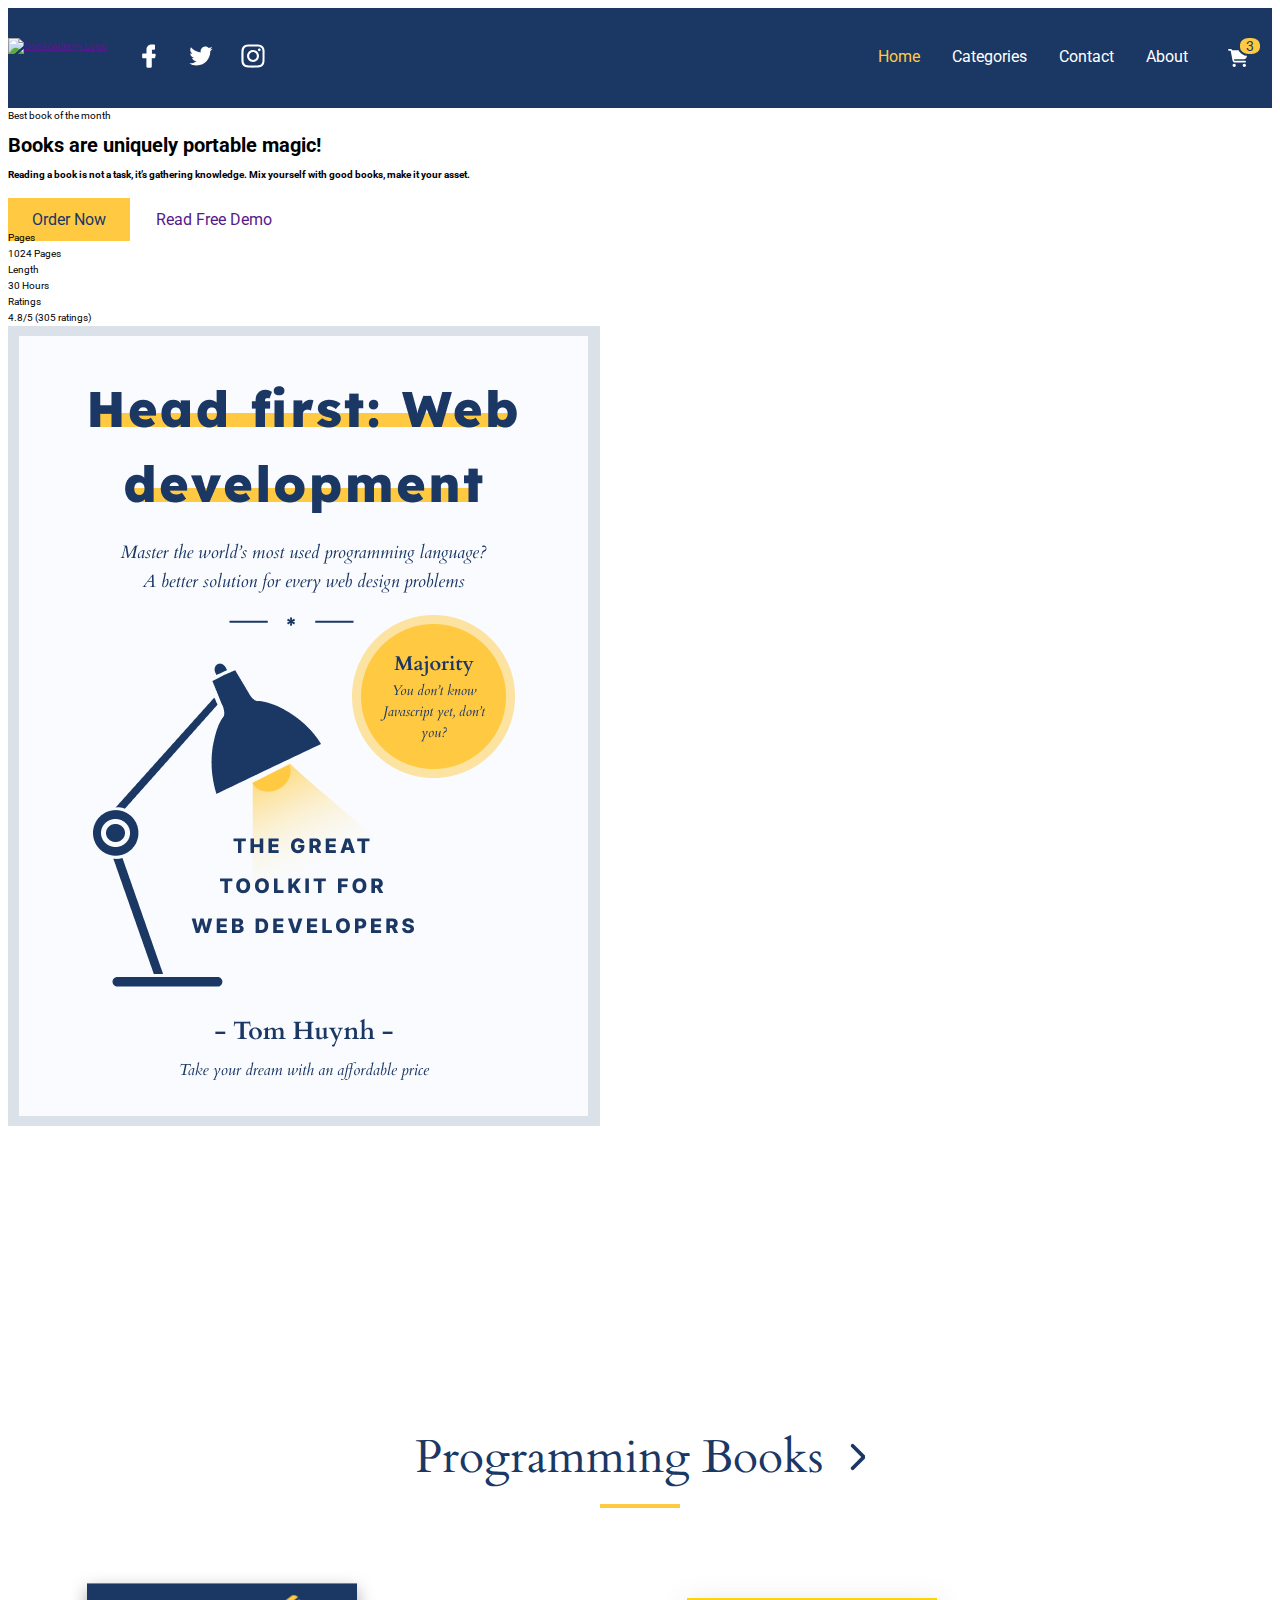
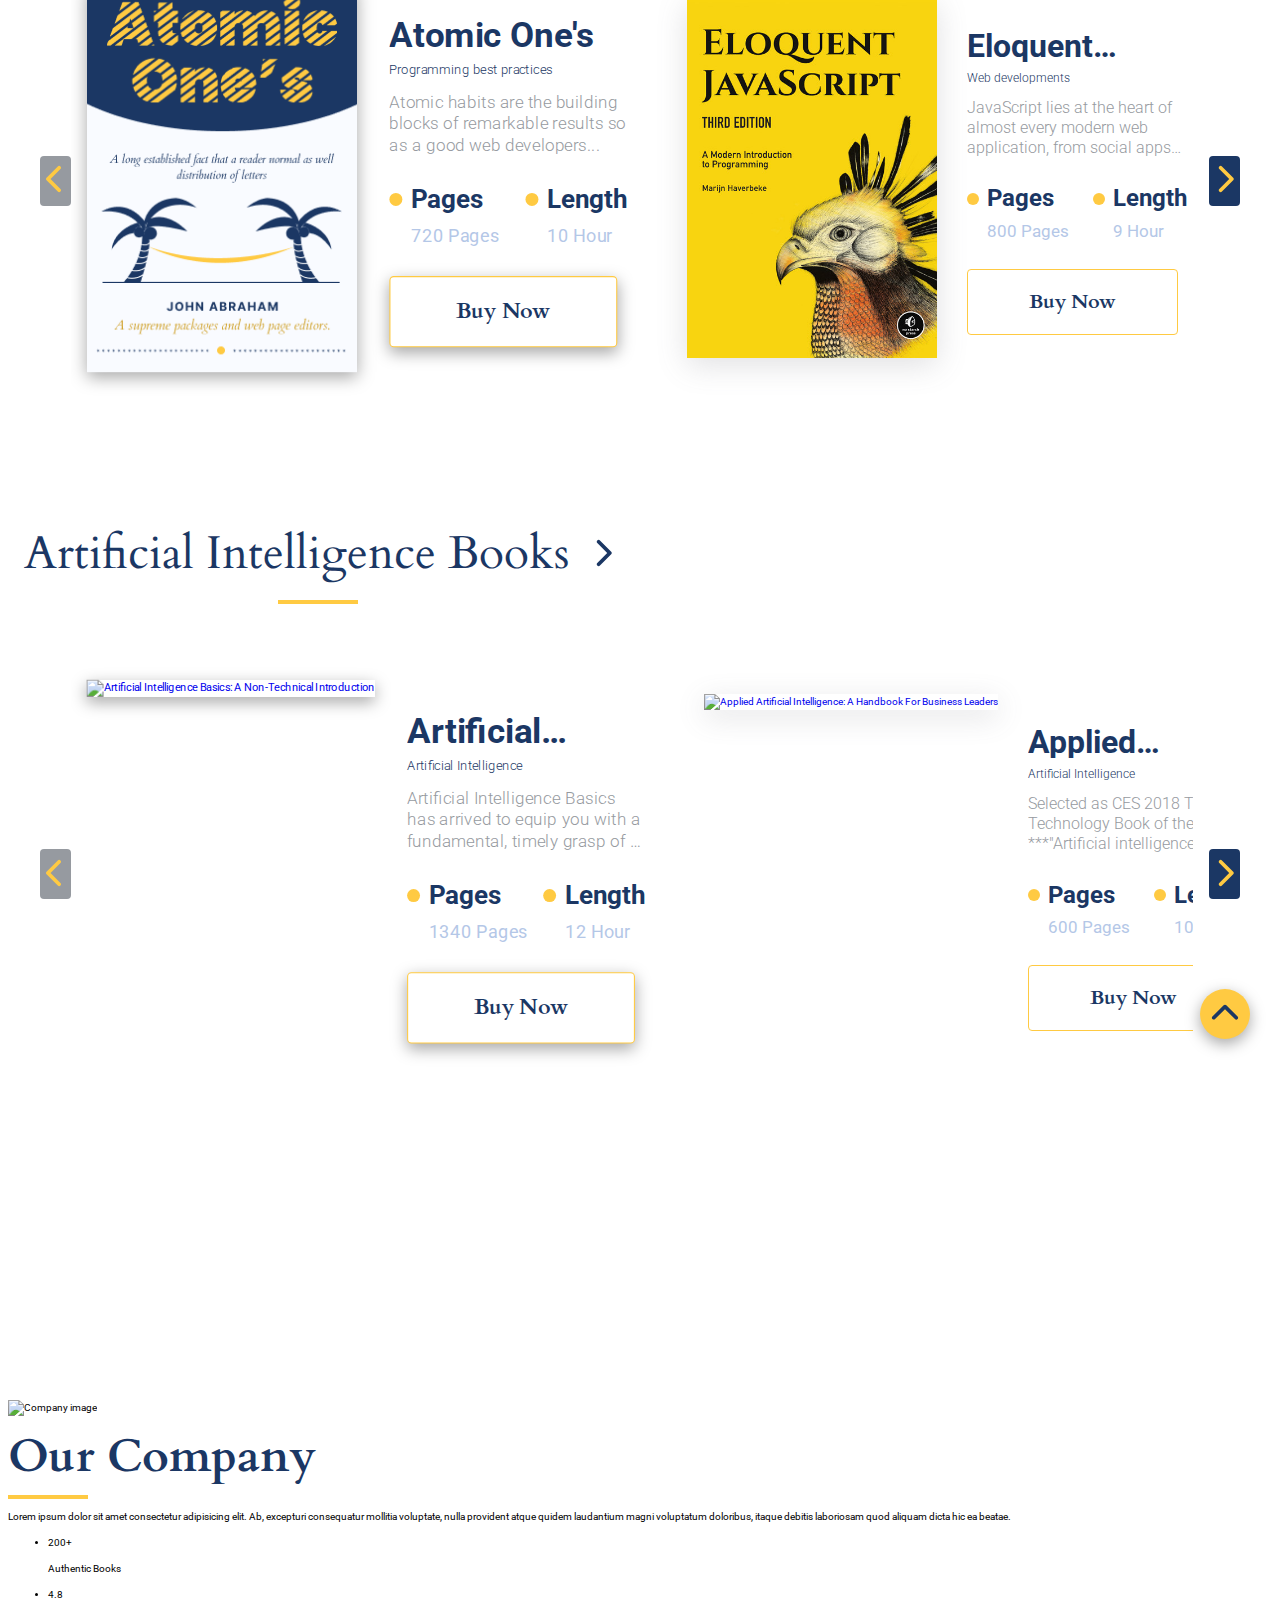
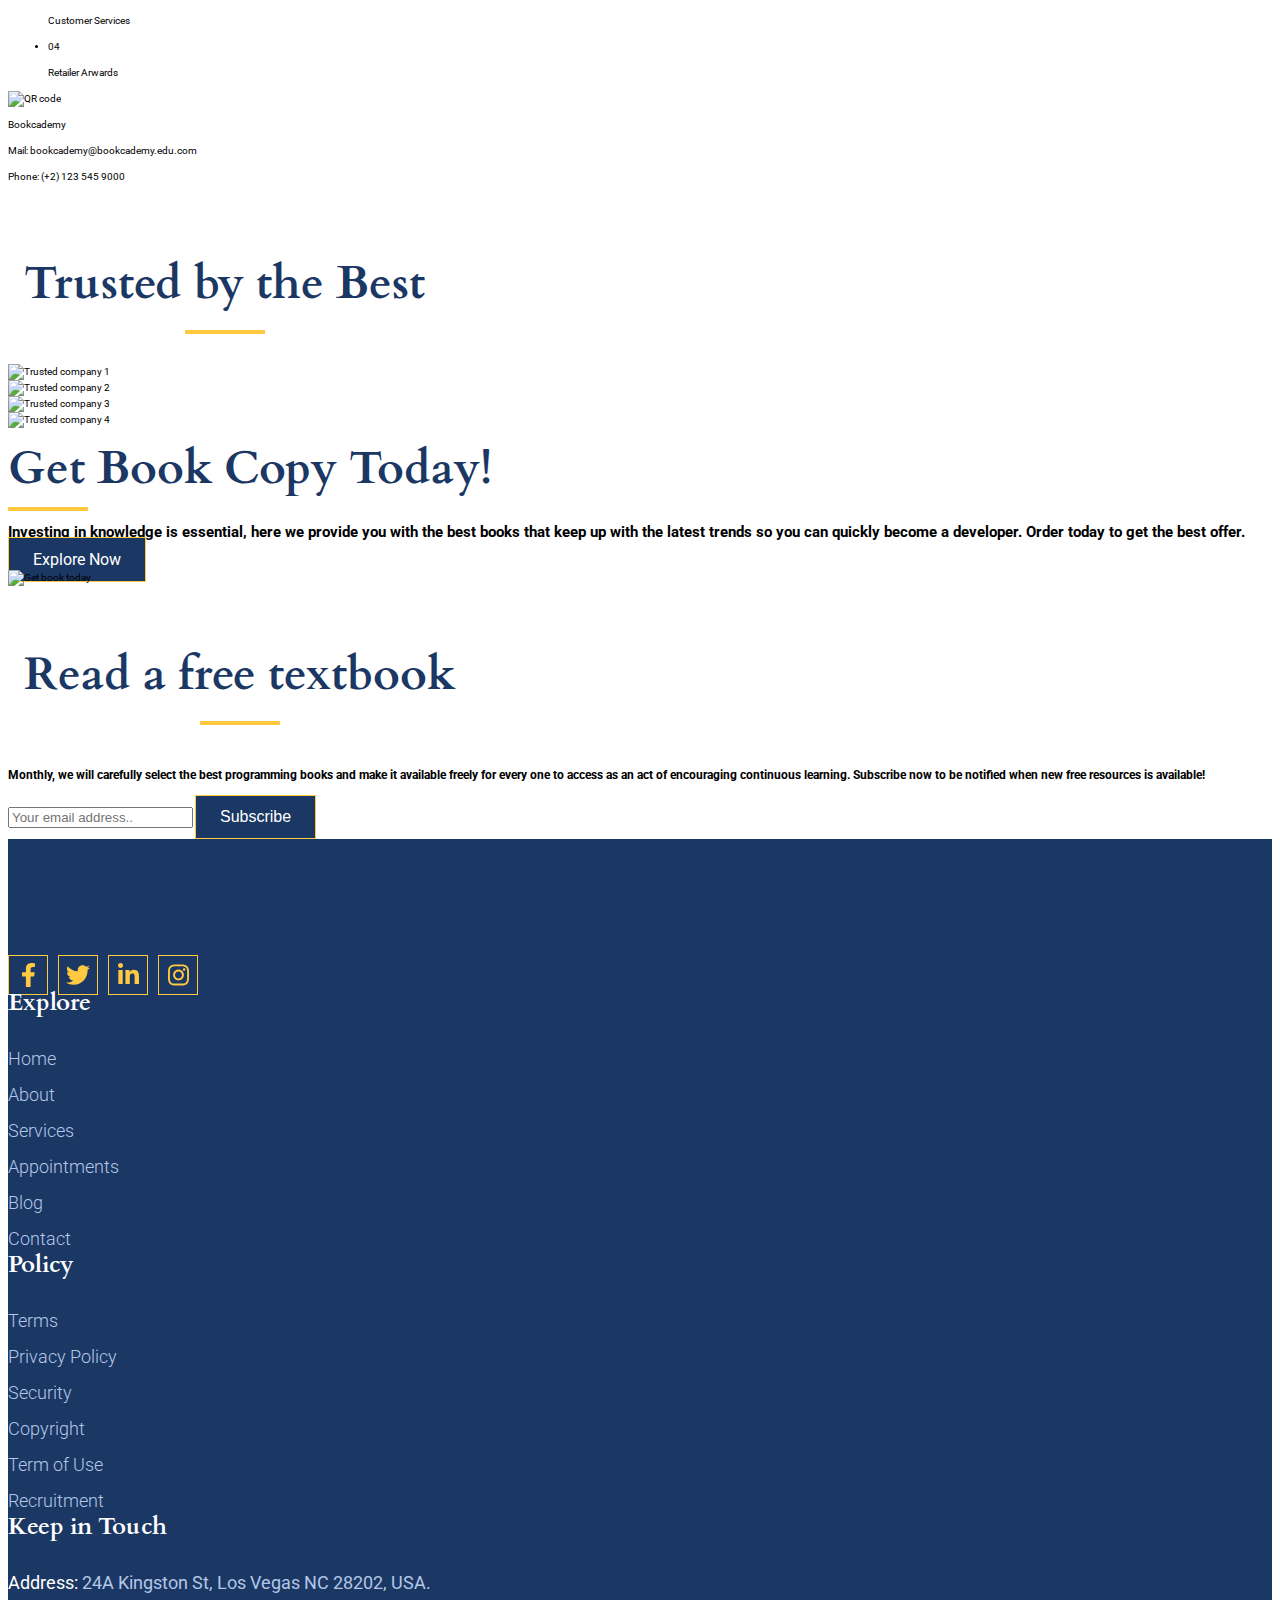
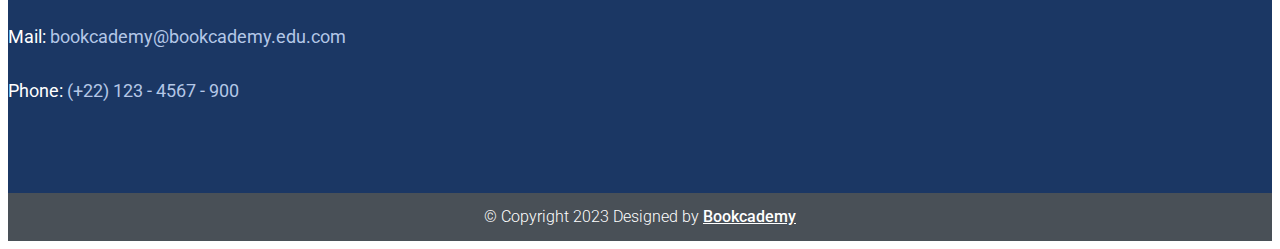
==== commit cb11a7af: "button go to top" ====
--- a/index.html
+++ b/index.html
@@ -36,9 +36,31 @@
 
     <!-- CSS -->
     <link rel="stylesheet" href="./assets/css/header.css" />
+    <link rel="stylesheet" href="./assets/css/footer.css" />
+    <link rel="stylesheet" href="./assets/css/btn-go-top.css" />
     <link rel="stylesheet" href="./assets/css/home/section-b-o-m.css" />
     <link rel="stylesheet" href="./assets/css/home/section-pb.css" />
+    <link rel="stylesheet" href="./assets/css/home/section-ai.css" />
+    <link rel="stylesheet" href="./assets/css/home/section-about.css" />
+    <link rel="stylesheet" href="./assets/css/home/section-trusted.css" />
+    <link rel="stylesheet" href="./assets/css/home/section-gbt.css" />
+    <link rel="stylesheet" href="./assets/css/home/section-fb.css" />
     <link rel="stylesheet" href="./assets/css/home/responsive.css" />
+
+    <!-- Scripts -->
+    <script type="module" defer>
+      import { setupCarousel } from './assets/js/carousel.js';
+      setupCarousel('carousel-pb', false);
+      setupCarousel('carousel-ai', false, 2000, 1000);
+    </script>
+    <script type="module" defer>
+      import { handleBurgerMenu } from './assets/js/header.js';
+      handleBurgerMenu();
+    </script>
+    <script type="module" defer>
+      import { handleBtnGoTop } from './assets/js/btn-go-top.js';
+      handleBtnGoTop();
+    </script>
   </head>
   <body>
     <div class="app">
@@ -49,12 +71,12 @@
             <div class="header-right">
               <a href="" class="header__logo-link">
                 <img
-                  src="./assets/imgs/home/logo.png"
+                  src="./assets/imgs/logo.png"
                   alt="Bookcademy Logo"
                   class="header__logo-img"
                 />
               </a>
-              <ul class="header__connection-list">
+              <ul class="header__connection-list hide-on-mobile-tablet">
                 <li class="header__connection-item">
                   <a href="" class="header__connection-item-link">
                     <i class="header__connection-item-icon">
@@ -124,31 +146,16 @@
                   <a href="" class="header__nav-item-link">Home</a>
                 </li>
                 <li class="header__nav-item">
-                  <a href="" class="header__nav-item-link"
-                    >Page<i class="header__nav-item-icon">
-                      <svg
-                        class="header__nav-item-icon-svg"
-                        xmlns="http://www.w3.org/2000/svg"
-                        viewBox="0 0 512 512"
-                      >
-                        <path
-                          d="M233.4 406.6c12.5 12.5 32.8 12.5 45.3 0l192-192c12.5-12.5 12.5-32.8 0-45.3s-32.8-12.5-45.3 0L256 338.7 86.6 169.4c-12.5-12.5-32.8-12.5-45.3 0s-12.5 32.8 0 45.3l192 192z"
-                        />
-                      </svg>
-                    </i>
-                  </a>
+                  <a href="" class="header__nav-item-link">Categories</a>
+                </li>
+                <li class="header__nav-item">
+                  <a href="" class="header__nav-item-link">Contact</a>
                 </li>
                 <li class="header__nav-item">
                   <a href="" class="header__nav-item-link">About</a>
                 </li>
-                <li class="header__nav-item">
-                  <a href="" class="header__nav-item-link">Services</a>
-                </li>
-                <li class="header__nav-item">
-                  <a href="" class="header__nav-item-link">Contact</a>
-                </li>
               </ul>
-              <div href="" class="header__shopping-cart-link">
+              <a href="" class="header__shopping-cart-link">
                 <i class="header__shopping-cart-icon">
                   <svg
                     class="header__shopping-cart-icon-svg"
@@ -247,7 +254,24 @@
                     </li>
                   </ul>
                 </div>
-              </div>
+              </a>
+
+              <!-- Mobile burger menu -->
+              <label for="mobile-menu-checkbox">
+                <i class="header__mobile-menu-icon">
+                  <svg xmlns="http://www.w3.org/2000/svg" viewBox="0 0 448 512">
+                    <path
+                      d="M0 96C0 78.3 14.3 64 32 64H416c17.7 0 32 14.3 32 32s-14.3 32-32 32H32C14.3 128 0 113.7 0 96zM0 256c0-17.7 14.3-32 32-32H416c17.7 0 32 14.3 32 32s-14.3 32-32 32H32c-17.7 0-32-14.3-32-32zM448 416c0 17.7-14.3 32-32 32H32c-17.7 0-32-14.3-32-32s14.3-32 32-32H416c17.7 0 32 14.3 32 32z"
+                    />
+                  </svg>
+                </i>
+              </label>
+              <input
+                hidden
+                class="header__mobile-menu-checkbox"
+                type="checkbox"
+                id="mobile-menu-checkbox"
+              />
             </div>
           </div>
         </div>
@@ -280,7 +304,7 @@
                   >
                   <a href="" class="b-o-m__demo-btn btn">Read Free Demo</a>
                 </div>
-                <div class="b-o-m__book-info-wrapper">
+                <div class="b-o-m__book-info-wrapper hide-on-mobile-tablet">
                   <div class="row sm-gutter">
                     <div class="col l-4 m-4 c-12">
                       <div class="b-o-m__book-info">
@@ -321,7 +345,7 @@
 
         <svg
           xmlns="http://www.w3.org/2000/svg"
-          style="margin-bottom: -5px"
+          style="margin-bottom: -10px"
           viewBox="0 0 1440 320"
         >
           <path
@@ -365,7 +389,7 @@
               </svg>
             </button>
             <ul class="carousel__list">
-              <li class="carousel__item">
+              <li class="carousel__item carousel__item--active">
                 <a
                   href="./pages/product-detail.html"
                   class="carousel__item-link"
@@ -379,6 +403,12 @@
 
                 <div class="carousel__item-info">
                   <h3 class="carousel__item-info-title">Atomic One's</h3>
+                  <a
+                    href="./pages/category.html"
+                    class="carousel__item-sub-category-link"
+                  >
+                    Programming best practices
+                  </a>
                   <h4 class="carousel__item-sub-title">
                     Atomic habits are the building blocks of remarkable results
                     so as a good web developers...
@@ -402,7 +432,7 @@
                   >
                 </div>
               </li>
-              <li class="carousel__item carousel__item--active">
+              <li class="carousel__item">
                 <a
                   href="./pages/product-detail.html"
                   class="carousel__item-link"
@@ -416,6 +446,11 @@
 
                 <div class="carousel__item-info">
                   <h3 class="carousel__item-info-title">Eloquent Javascript</h3>
+                  <a
+                    href="./pages/category.html"
+                    class="carousel__item-sub-category-link"
+                    >Web developments</a
+                  >
                   <h4 class="carousel__item-sub-title">
                     JavaScript lies at the heart of almost every modern web
                     application, from social apps like Twitter to browser-based
@@ -459,6 +494,11 @@
                   <h3 class="carousel__item-info-title">
                     Head First: Web Developement
                   </h3>
+                  <a
+                    href="./pages/category.html"
+                    class="carousel__item-sub-category-link"
+                    >Web developments</a
+                  >
                   <h4 class="carousel__item-sub-title">
                     Master the world’s most used programming language? A better
                     solution for every web design problems
@@ -498,6 +538,11 @@
                   <h3 class="carousel__item-info-title">
                     PHP Objects, Patterns, and Practice
                   </h3>
+                  <a
+                    href="./pages/category.html"
+                    class="carousel__item-sub-category-link"
+                    >Web developments</a
+                  >
                   <h4 class="carousel__item-sub-title">
                     Backed by a tireless development community, PHP has been a
                     model of language evolution over its 10+ year history. Borne
@@ -540,6 +585,11 @@
                   <h3 class="carousel__item-info-title">
                     Secrets of JavaScript Ninja
                   </h3>
+                  <a
+                    href="./pages/category.html"
+                    class="carousel__item-sub-category-link"
+                    >Web developments</a
+                  >
                   <h4 class="carousel__item-sub-title">
                     Secrets of the JavaScript Ninja, Second Edition uses
                     practical examples to clearly illustrate each core concept
@@ -586,6 +636,11 @@
                   <h3 class="carousel__item-info-title">
                     JavaScript: The Good Parts (1st Edition)
                   </h3>
+                  <a
+                    href="./pages/category.html"
+                    class="carousel__item-sub-category-link"
+                    >Web developments</a
+                  >
                   <h4 class="carousel__item-sub-title">
                     With JavaScript: The Good Parts, you'll discover a
                     beautiful, elegant, lightweight and highly expressive
@@ -630,6 +685,11 @@
                     JavaScript: The Definitive Guide: Master the World's
                     Most-Used Programming Language
                   </h3>
+                  <a
+                    href="./pages/category.html"
+                    class="carousel__item-sub-category-link"
+                    >Web developments</a
+                  >
                   <h4 class="carousel__item-sub-title">
                     JavaScript is the programming language of the web and is
                     used by more software developers today than any other
@@ -678,6 +738,11 @@
                     Learning JavaScript, Even If You’re New to Programming
                     (Crash Course With Hands-On Project)
                   </h3>
+                  <a
+                    href="./pages/category.html"
+                    class="carousel__item-sub-category-link"
+                    >Web developments</a
+                  >
                   <h4 class="carousel__item-sub-title">
                     Developers and programmers are amongst the highest paid
                     professions in the world, and according to the US Bureau of
@@ -721,6 +786,11 @@
                     The Road to React: The React.js with Hooks in JavaScript
                     Book (2023 Edition)
                   </h3>
+                  <a
+                    href="./pages/category.html"
+                    class="carousel__item-sub-category-link"
+                    >Web developments</a
+                  >
                   <h4 class="carousel__item-sub-title">
                     The Road to React: The React.js with Hooks in JavaScript
                     Book (2023 Edition) - is a comprehensive and pragmatic yet
@@ -763,6 +833,11 @@
                   <h3 class="carousel__item-info-title">
                     You Don't Know JS: ES6 & Beyond
                   </h3>
+                  <a
+                    href="./pages/category.html"
+                    class="carousel__item-sub-category-link"
+                    >Web developments</a
+                  >
                   <h4 class="carousel__item-sub-title">
                     No matter how much experience you have with JavaScript, odds
                     are you don’t fully understand the language. As part of the
@@ -807,7 +882,7 @@
       </section>
 
       <!-- Section artificial intelligence -->
-      <!-- <section class="section-artificial-intelligence">
+      <section class="section-ai-book">
         <a href="./pages/category.html" class="ai__heading category-heading">
           Artificial Intelligence Books
           <i class="category-heading-icon">
@@ -839,6 +914,60 @@
               </svg>
             </button>
             <ul class="carousel__list">
+              <li class="carousel__item carousel__item--active">
+                <a
+                  href="./pages/product-detail.html"
+                  class="carousel__item-link"
+                >
+                  <img
+                    class="carousel__item-img"
+                    src="./assets/imgs/books/ai-basics.jpg"
+                    alt="Artificial Intelligence Basics: A Non-Technical Introduction"
+                  />
+                </a>
+
+                <div class="carousel__item-info">
+                  <h3 class="carousel__item-info-title">
+                    Artificial Intelligence Basics: A Non-Technical Introduction
+                  </h3>
+                  <a
+                    href="./pages/category.html"
+                    class="carousel__item-sub-category-link"
+                  >
+                    Artificial Intelligence
+                  </a>
+                  <h4 class="carousel__item-sub-title">
+                    Artificial Intelligence Basics has arrived to equip you with
+                    a fundamental, timely grasp of AI and its impact. Author Tom
+                    Taulli provides an engaging, non-technical introduction to
+                    important concepts such as machine learning, deep learning,
+                    natural language processing (NLP), robotics, and more. In
+                    addition to guiding you through real-world case studies and
+                    practical implementation steps, Taulli uses his expertise to
+                    expand on the bigger questions that surround AI. These
+                    include societal trends, ethics, and future impact AI will
+                    have on world governments, company structures, and daily
+                    life.
+                  </h4>
+                  <div class="carousel__item-detail-wrapper">
+                    <div class="carousel__item-detail">
+                      <div class="carousel__item-detail-title">Pages</div>
+                      <div class="carousel__item-detail-sub-title">
+                        1340 Pages
+                      </div>
+                    </div>
+                    <div class="carousel__item-detail">
+                      <div class="carousel__item-detail-title">Length</div>
+                      <div class="carousel__item-detail-sub-title">12 Hour</div>
+                    </div>
+                  </div>
+                  <a
+                    href="./pages/product-detail.html"
+                    class="carousel__btn-buy btn btn-secondary"
+                    >Buy Now</a
+                  >
+                </div>
+              </li>
               <li class="carousel__item">
                 <a
                   href="./pages/product-detail.html"
@@ -846,22 +975,35 @@
                 >
                   <img
                     class="carousel__item-img"
-                    src="./assets/imgs/books/atomic-one.png"
-                    alt="Atomic One's"
-                  />
-                </a>
-
-                <div class="carousel__item-info">
-                  <h3 class="carousel__item-info-title">Atomic One's</h3>
-                  <h4 class="carousel__item-sub-title">
-                    Atomic habits are the building blocks of remarkable results
-                    so as a good web developers...
-                  </h4>
-                  <div class="carousel__item-detail-wrapper">
-                    <div class="carousel__item-detail">
-                      <div class="carousel__item-detail-title">Pages</div>
-                      <div class="carousel__item-detail-sub-title">
-                        720 Pages
+                    src="./assets/imgs/books/ai-applied.jpg"
+                    alt="Applied Artificial Intelligence: A Handbook For Business Leaders"
+                  />
+                </a>
+
+                <div class="carousel__item-info">
+                  <h3 class="carousel__item-info-title">
+                    Applied Artificial Intelligence: A Handbook For Business
+                    Leaders
+                  </h3>
+                  <a
+                    href="./pages/category.html"
+                    class="carousel__item-sub-category-link"
+                    >Artificial Intelligence</a
+                  >
+                  <h4 class="carousel__item-sub-title">
+                    Selected as CES 2018 Top Technology Book of the Year
+                    ***"Artificial intelligence" is the buzz word of the day.
+                    You've no doubt read your fair share of media hype either
+                    proclaiming doom and gloom where robots seize our jobs or
+                    prophesying a new utopia where AI cures all our human
+                    problems. But what does it actually mean for your role as a
+                    business leader?
+                  </h4>
+                  <div class="carousel__item-detail-wrapper">
+                    <div class="carousel__item-detail">
+                      <div class="carousel__item-detail-title">Pages</div>
+                      <div class="carousel__item-detail-sub-title">
+                        600 Pages
                       </div>
                     </div>
                     <div class="carousel__item-detail">
@@ -876,27 +1018,235 @@
                   >
                 </div>
               </li>
-              <li class="carousel__item carousel__item--active">
-                <a
-                  href="./pages/product-detail.html"
-                  class="carousel__item-link"
-                >
-                  <img
-                    class="carousel__item-img"
-                    src="./assets/imgs/books/eloquent-js.jpg"
-                    alt="Eloquent Javascript"
-                  />
-                </a>
-
-                <div class="carousel__item-info">
-                  <h3 class="carousel__item-info-title">Eloquent Javascript</h3>
-                  <h4 class="carousel__item-sub-title">
-                    JavaScript lies at the heart of almost every modern web
-                    application, from social apps like Twitter to browser-based
-                    game frameworks like Phaser and Babylon. Though simple for
-                    beginners to pick up and play with, JavaScript is a
-                    flexible, complex language that you can use to build
-                    full-scale applications.
+              <li class="carousel__item">
+                <a
+                  href="./pages/product-detail.html"
+                  class="carousel__item-link"
+                >
+                  <img
+                    class="carousel__item-img"
+                    src="./assets/imgs/books/ai-singularity.jpg"
+                    alt="The Singularity Is Near: When Humans Transcend Biology"
+                  />
+                </a>
+
+                <div class="carousel__item-info">
+                  <h3 class="carousel__item-info-title">
+                    The Singularity Is Near: When Humans Transcend Biology
+                  </h3>
+                  <a
+                    href="./pages/category.html"
+                    class="carousel__item-sub-category-link"
+                    >Artificial Intelligence</a
+                  >
+                  <h4 class="carousel__item-sub-title">
+                    For over three decades, Ray Kurzweil has been one of the
+                    most respected and provocative advocates of the role of
+                    technology in our future. In his classic The Age of
+                    Spiritual Machines, he argued that computers would soon
+                    rival the full range of human intelligence at its best. Now
+                    he examines the next step in this inexorable evolutionary
+                    process: the union of human and machine, in which the
+                    knowledge and skills embedded in our brains will be combined
+                    with the vastly greater capacity, speed, and
+                    knowledge-sharing ability of our creations.
+                  </h4>
+                  <div class="carousel__item-detail-wrapper">
+                    <div class="carousel__item-detail">
+                      <div class="carousel__item-detail-title">Pages</div>
+                      <div class="carousel__item-detail-sub-title">
+                        1600 Pages
+                      </div>
+                    </div>
+                    <div class="carousel__item-detail">
+                      <div class="carousel__item-detail-title">Length</div>
+                      <div class="carousel__item-detail-sub-title">20 Hour</div>
+                    </div>
+                  </div>
+                  <a
+                    href="./pages/product-detail.html"
+                    class="carousel__btn-buy btn btn-secondary"
+                    >Buy Now</a
+                  >
+                </div>
+              </li>
+              <li class="carousel__item">
+                <a
+                  href="./pages/product-detail.html"
+                  class="carousel__item-link"
+                >
+                  <img
+                    class="carousel__item-img"
+                    src="./assets/imgs/books/ai-hundred-ml.jpg"
+                    alt="The Hundred-Page Machine Learning Book"
+                  />
+                </a>
+
+                <div class="carousel__item-info">
+                  <h3 class="carousel__item-info-title">
+                    The Hundred-Page Machine Learning Book
+                  </h3>
+                  <a
+                    href="./pages/category.html"
+                    class="carousel__item-sub-category-link"
+                    >Machine Learning</a
+                  >
+                  <h4 class="carousel__item-sub-title">
+                    Peter Norvig, Research Director at Google, co-author of
+                    AIMA, the most popular AI textbook in the world: "Burkov has
+                    undertaken a very useful but impossibly hard task in
+                    reducing all of machine learning to 100 pages. He succeeds
+                    well in choosing the topics — both theory and practice —
+                    that will be useful to practitioners, and for the reader who
+                    understands that this is the first 100 (or actually 150)
+                    pages you will read, not the last, provides a solid
+                    introduction to the field."
+                  </h4>
+                  <div class="carousel__item-detail-wrapper">
+                    <div class="carousel__item-detail">
+                      <div class="carousel__item-detail-title">Pages</div>
+                      <div class="carousel__item-detail-sub-title">
+                        2400 Pages
+                      </div>
+                    </div>
+                    <div class="carousel__item-detail">
+                      <div class="carousel__item-detail-title">Length</div>
+                      <div class="carousel__item-detail-sub-title">32 Hour</div>
+                    </div>
+                  </div>
+                  <a
+                    href="./pages/product-detail.html"
+                    class="carousel__btn-buy btn btn-secondary"
+                    >Buy Now</a
+                  >
+                </div>
+              </li>
+              <li class="carousel__item">
+                <a
+                  href="./pages/product-detail.html"
+                  class="carousel__item-link"
+                >
+                  <img
+                    class="carousel__item-img"
+                    src="./assets/imgs/books/ai-deep-learning-practitioners.jpg"
+                    alt="Deep Learning: A Practitioner's Approach"
+                  />
+                </a>
+
+                <div class="carousel__item-info">
+                  <h3 class="carousel__item-info-title">
+                    Deep Learning: A Practitioner's Approach
+                  </h3>
+                  <a
+                    href="./pages/category.html"
+                    class="carousel__item-sub-category-link"
+                    >Deep Learning</a
+                  >
+                  <h4 class="carousel__item-sub-title">
+                    Although interest in machine learning has reached a high
+                    point, lofty expectations often scuttle projects before they
+                    get very far. How can machine learning―especially deep
+                    neural networks―make a real difference in your organization?
+                    This hands-on guide not only provides the most practical
+                    information available on the subject, but also helps you get
+                    started building efficient deep learning networks.
+                  </h4>
+                  <div class="carousel__item-detail-wrapper">
+                    <div class="carousel__item-detail">
+                      <div class="carousel__item-detail-title">Pages</div>
+                      <div class="carousel__item-detail-sub-title">
+                        1400 Pages
+                      </div>
+                    </div>
+                    <div class="carousel__item-detail">
+                      <div class="carousel__item-detail-title">Length</div>
+                      <div class="carousel__item-detail-sub-title">16 Hour</div>
+                    </div>
+                  </div>
+                  <a
+                    href="./pages/product-detail.html"
+                    class="carousel__btn-buy btn btn-secondary"
+                    >Buy Now</a
+                  >
+                </div>
+              </li>
+              <li class="carousel__item">
+                <a
+                  href="./pages/product-detail.html"
+                  class="carousel__item-link"
+                >
+                  <img
+                    class="carousel__item-img"
+                    src="./assets/imgs/books/ai-neural-networks.jpg"
+                    alt="Neural Networks and Deep Learning"
+                  />
+                </a>
+
+                <div class="carousel__item-info">
+                  <h3 class="carousel__item-info-title">
+                    Neural Networks and Deep Learning
+                  </h3>
+                  <a
+                    href="./pages/category.html"
+                    class="carousel__item-sub-category-link"
+                    >Deep Learning</a
+                  >
+                  <h4 class="carousel__item-sub-title">
+                    This book covers the theory and algorithms of deep learning
+                    and it provides detailed discussions of the relationships of
+                    neural networks with traditional machine learning
+                    algorithms. The mathematical aspects are concretely
+                    presented without losing accessibility. The book is written
+                    in a textbook style, and it includes exercises, a solution
+                    manual, and instructor slides. The depth and breadth of
+                    coverage are unique to the book.
+                  </h4>
+                  <div class="carousel__item-detail-wrapper">
+                    <div class="carousel__item-detail">
+                      <div class="carousel__item-detail-title">Pages</div>
+                      <div class="carousel__item-detail-sub-title">
+                        2100 Pages
+                      </div>
+                    </div>
+                    <div class="carousel__item-detail">
+                      <div class="carousel__item-detail-title">Length</div>
+                      <div class="carousel__item-detail-sub-title">28 Hour</div>
+                    </div>
+                  </div>
+                  <a
+                    href="./pages/product-detail.html"
+                    class="carousel__btn-buy btn btn-secondary"
+                    >Buy Now</a
+                  >
+                </div>
+              </li>
+              <li class="carousel__item">
+                <a
+                  href="./pages/product-detail.html"
+                  class="carousel__item-link"
+                >
+                  <img
+                    class="carousel__item-img"
+                    src="./assets/imgs/books/ai-deep-r.png"
+                    alt="Deep Learning with R"
+                  />
+                </a>
+
+                <div class="carousel__item-info">
+                  <h3 class="carousel__item-info-title">
+                    Deep Learning with R
+                  </h3>
+                  <a
+                    href="./pages/category.html"
+                    class="carousel__item-sub-category-link"
+                    >Deep Learning</a
+                  >
+                  <h4 class="carousel__item-sub-title">
+                    Deep Learning with R introduces the world of deep learning
+                    using the powerful Keras library and its R language
+                    interface. The book builds your understanding of deep
+                    learning through intuitive explanations and practical
+                    examples.
                   </h4>
                   <div class="carousel__item-detail-wrapper">
                     <div class="carousel__item-detail">
@@ -907,7 +1257,7 @@
                     </div>
                     <div class="carousel__item-detail">
                       <div class="carousel__item-detail-title">Length</div>
-                      <div class="carousel__item-detail-sub-title">9 Hour</div>
+                      <div class="carousel__item-detail-sub-title">12 Hour</div>
                     </div>
                   </div>
                   <a
@@ -924,29 +1274,35 @@
                 >
                   <img
                     class="carousel__item-img"
-                    src="./assets/imgs/books/head-first-web.png"
-                    alt="Head First: Web Developement"
+                    src="./assets/imgs/books/ai-vision-algorithms.jpg"
+                    alt="Computer Vision: Algorithms and Applications"
                   />
                 </a>
 
                 <div class="carousel__item-info">
                   <h3 class="carousel__item-info-title">
-                    Head First: Web Developement
+                    Computer Vision: Algorithms and Applications
                   </h3>
-                  <h4 class="carousel__item-sub-title">
-                    Master the world’s most used programming language? A better
-                    solution for every web design problems
-                  </h4>
-                  <div class="carousel__item-detail-wrapper">
-                    <div class="carousel__item-detail">
-                      <div class="carousel__item-detail-title">Pages</div>
-                      <div class="carousel__item-detail-sub-title">
-                        800 Pages
-                      </div>
-                    </div>
-                    <div class="carousel__item-detail">
-                      <div class="carousel__item-detail-title">Length</div>
-                      <div class="carousel__item-detail-sub-title">9 Hour</div>
+                  <a
+                    href="./pages/category.html"
+                    class="carousel__item-sub-category-link"
+                    >Computer Vision</a
+                  >
+                  <h4 class="carousel__item-sub-title">
+                    Presents state-of-the-art techniques, featuring new material
+                    on deep learning and deep neural networks Structured to
+                    support active curricula and project-oriented courses
+                    Provides, exercises and additional readings, as well as
+                    supplementary material
+                  </h4>
+                  <div class="carousel__item-detail-wrapper">
+                    <div class="carousel__item-detail">
+                      <div class="carousel__item-detail-title">Pages</div>
+                      <div class="carousel__item-detail-sub-title">3000</div>
+                    </div>
+                    <div class="carousel__item-detail">
+                      <div class="carousel__item-detail-title">Length</div>
+                      <div class="carousel__item-detail-sub-title">60 Hour</div>
                     </div>
                   </div>
                   <a
@@ -963,32 +1319,38 @@
                 >
                   <img
                     class="carousel__item-img"
-                    src="./assets/imgs/books/php-objects-patterns.jpg"
-                    alt="PHP Objects, Patterns, and Practice"
+                    src="./assets/imgs/books/ai-vision-opencv.jpg"
+                    alt="Learning OpenCV 4 Computer Vision with Python 3: Get to grips with tools, techniques, and algorithms for computer vision and machine learning"
                   />
                 </a>
 
                 <div class="carousel__item-info">
                   <h3 class="carousel__item-info-title">
-                    PHP Objects, Patterns, and Practice
+                    Learning OpenCV 4 Computer Vision with Python 3: Get to
+                    grips with tools, techniques, and algorithms for computer
+                    vision and machine learning
                   </h3>
-                  <h4 class="carousel__item-sub-title">
-                    Backed by a tireless development community, PHP has been a
-                    model of language evolution over its 10+ year history. Borne
-                    from a contract developer's pet project, these days you'll
-                    find PHP powering many of the world's largest web sites,
-                    including Yahoo!, Digg, EA Games, and Lycos.
-                  </h4>
-                  <div class="carousel__item-detail-wrapper">
-                    <div class="carousel__item-detail">
-                      <div class="carousel__item-detail-title">Pages</div>
-                      <div class="carousel__item-detail-sub-title">
-                        1230 Pages
-                      </div>
-                    </div>
-                    <div class="carousel__item-detail">
-                      <div class="carousel__item-detail-title">Length</div>
-                      <div class="carousel__item-detail-sub-title">12 Hour</div>
+                  <a
+                    href="./pages/category.html"
+                    class="carousel__item-sub-category-link"
+                    >Computer Vision</a
+                  >
+                  <h4 class="carousel__item-sub-title">
+                    Updated for OpenCV 4 and Python 3, this book covers the
+                    latest on depth cameras, 3D tracking, augmented reality, and
+                    deep neural networks, helping you solve real-world computer
+                    vision problems with practical codeKey Features
+                  </h4>
+                  <div class="carousel__item-detail-wrapper">
+                    <div class="carousel__item-detail">
+                      <div class="carousel__item-detail-title">Pages</div>
+                      <div class="carousel__item-detail-sub-title">
+                        1660 Pages
+                      </div>
+                    </div>
+                    <div class="carousel__item-detail">
+                      <div class="carousel__item-detail-title">Length</div>
+                      <div class="carousel__item-detail-sub-title">20 Hour</div>
                     </div>
                   </div>
                   <a
@@ -1005,255 +1367,40 @@
                 >
                   <img
                     class="carousel__item-img"
-                    src="./assets/imgs/books/secrets-of-js-ninja.png"
-                    alt="Secrets of JavaScript Ninja"
+                    src="./assets/imgs/books/ai-linear-regression.jpg"
+                    alt="Introduction to Linear Regression Analysis"
                   />
                 </a>
 
                 <div class="carousel__item-info">
                   <h3 class="carousel__item-info-title">
-                    Secrets of JavaScript Ninja
+                    Introduction to Linear Regression Analysis
                   </h3>
-                  <h4 class="carousel__item-sub-title">
-                    Secrets of the JavaScript Ninja, Second Edition uses
-                    practical examples to clearly illustrate each core concept
-                    and technique. This completely revised edition shows you how
-                    to master key JavaScript concepts such as functions,
-                    closures, objects, prototypes, and promises. It covers APIs
-                    such as the DOM, events, and timers. You’ll discover best
-                    practice techniques such as testing, and cross-browser
-                    development, all taught from the perspective of skilled
-                    JavaScript practitioners.
-                  </h4>
-                  <div class="carousel__item-detail-wrapper">
-                    <div class="carousel__item-detail">
-                      <div class="carousel__item-detail-title">Pages</div>
-                      <div class="carousel__item-detail-sub-title">
-                        1860 Pages
-                      </div>
-                    </div>
-                    <div class="carousel__item-detail">
-                      <div class="carousel__item-detail-title">Length</div>
-                      <div class="carousel__item-detail-sub-title">30 Hour</div>
-                    </div>
-                  </div>
-                  <a
-                    href="./pages/product-detail.html"
-                    class="carousel__btn-buy btn btn-secondary"
-                    >Buy Now</a
-                  >
-                </div>
-              </li>
-              <li class="carousel__item">
-                <a
-                  href="./pages/product-detail.html"
-                  class="carousel__item-link"
-                >
-                  <img
-                    class="carousel__item-img"
-                    src="./assets/imgs/books/js-good-parts.jpg"
-                    alt="JavaScript: The Good Parts (1st Edition)"
-                  />
-                </a>
-
-                <div class="carousel__item-info">
-                  <h3 class="carousel__item-info-title">
-                    JavaScript: The Good Parts (1st Edition)
-                  </h3>
-                  <h4 class="carousel__item-sub-title">
-                    With JavaScript: The Good Parts, you'll discover a
-                    beautiful, elegant, lightweight and highly expressive
-                    language that lets you create effective code, whether you're
-                    managing object libraries or just trying to get Ajax to run
-                    fast. If you develop sites or applications for the Web, this
-                    book is an absolute must.
-                  </h4>
-                  <div class="carousel__item-detail-wrapper">
-                    <div class="carousel__item-detail">
-                      <div class="carousel__item-detail-title">Pages</div>
-                      <div class="carousel__item-detail-sub-title">
-                        2200 Pages
-                      </div>
-                    </div>
-                    <div class="carousel__item-detail">
-                      <div class="carousel__item-detail-title">Length</div>
-                      <div class="carousel__item-detail-sub-title">35 Hour</div>
-                    </div>
-                  </div>
-                  <a
-                    href="./pages/product-detail.html"
-                    class="carousel__btn-buy btn btn-secondary"
-                    >Buy Now</a
-                  >
-                </div>
-              </li>
-              <li class="carousel__item">
-                <a
-                  href="./pages/product-detail.html"
-                  class="carousel__item-link"
-                >
-                  <img
-                    class="carousel__item-img"
-                    src="./assets/imgs/books/js-definitive-guide.jpg"
-                    alt="JavaScript: The Definitive Guide: Master the World's Most-Used Programming Language"
-                  />
-                </a>
-
-                <div class="carousel__item-info">
-                  <h3 class="carousel__item-info-title">
-                    JavaScript: The Definitive Guide: Master the World's
-                    Most-Used Programming Language
-                  </h3>
-                  <h4 class="carousel__item-sub-title">
-                    JavaScript is the programming language of the web and is
-                    used by more software developers today than any other
-                    programming language. For nearly 25 years this best seller
-                    has been the go-to guide for JavaScript programmers. The
-                    seventh edition is fully updated to cover the 2020 version
-                    of JavaScript, and new chapters cover classes, modules,
-                    iterators, generators, Promises, async/await, and
-                    metaprogramming. You’ll find illuminating and engaging
-                    example code throughout.
-                  </h4>
-                  <div class="carousel__item-detail-wrapper">
-                    <div class="carousel__item-detail">
-                      <div class="carousel__item-detail-title">Pages</div>
-                      <div class="carousel__item-detail-sub-title">
-                        2200 Pages
-                      </div>
-                    </div>
-                    <div class="carousel__item-detail">
-                      <div class="carousel__item-detail-title">Length</div>
-                      <div class="carousel__item-detail-sub-title">35 Hour</div>
-                    </div>
-                  </div>
-                  <a
-                    href="./pages/product-detail.html"
-                    class="carousel__btn-buy btn btn-secondary"
-                    >Buy Now</a
-                  >
-                </div>
-              </li>
-              <li class="carousel__item">
-                <a
-                  href="./pages/product-detail.html"
-                  class="carousel__item-link"
-                >
-                  <img
-                    class="carousel__item-img"
-                    src="./assets/imgs/books/learn-hs-quickly.jpg"
-                    alt="Learn JavaScript Quickly: A Complete Beginner’s Guide to Learning JavaScript, Even If You’re New to Programming (Crash Course With Hands-On Project)"
-                  />
-                </a>
-
-                <div class="carousel__item-info">
-                  <h3 class="carousel__item-info-title">
-                    Learn JavaScript Quickly: A Complete Beginner’s Guide to
-                    Learning JavaScript, Even If You’re New to Programming
-                    (Crash Course With Hands-On Project)
-                  </h3>
-                  <h4 class="carousel__item-sub-title">
-                    Developers and programmers are amongst the highest paid
-                    professions in the world, and according to the US Bureau of
-                    Labor Statistics, the number of jobs for software and app
-                    developers will increase by a shocking 24% in the next few
-                    years.
-                  </h4>
-                  <div class="carousel__item-detail-wrapper">
-                    <div class="carousel__item-detail">
-                      <div class="carousel__item-detail-title">Pages</div>
-                      <div class="carousel__item-detail-sub-title">
-                        1400 Pages
-                      </div>
-                    </div>
-                    <div class="carousel__item-detail">
-                      <div class="carousel__item-detail-title">Length</div>
-                      <div class="carousel__item-detail-sub-title">15 Hour</div>
-                    </div>
-                  </div>
-                  <a
-                    href="./pages/product-detail.html"
-                    class="carousel__btn-buy btn btn-secondary"
-                    >Buy Now</a
-                  >
-                </div>
-              </li>
-              <li class="carousel__item">
-                <a
-                  href="./pages/product-detail.html"
-                  class="carousel__item-link"
-                >
-                  <img
-                    class="carousel__item-img"
-                    src="./assets/imgs/books/the-road-react.jpg"
-                    alt="The Road to React: The React.js with Hooks in JavaScript Book (2023 Edition)"
-                  />
-                </a>
-
-                <div class="carousel__item-info">
-                  <h3 class="carousel__item-info-title">
-                    The Road to React: The React.js with Hooks in JavaScript
-                    Book (2023 Edition)
-                  </h3>
-                  <h4 class="carousel__item-sub-title">
-                    The Road to React: The React.js with Hooks in JavaScript
-                    Book (2023 Edition) - is a comprehensive and pragmatic yet
-                    concise React with Hooks (+ opt-in TypeScript) book.
-                    Purchase of this book includes free online access to the
-                    always up-to-date digital book.
-                  </h4>
-                  <div class="carousel__item-detail-wrapper">
-                    <div class="carousel__item-detail">
-                      <div class="carousel__item-detail-title">Pages</div>
-                      <div class="carousel__item-detail-sub-title">
-                        1200 Pages
-                      </div>
-                    </div>
-                    <div class="carousel__item-detail">
-                      <div class="carousel__item-detail-title">Length</div>
-                      <div class="carousel__item-detail-sub-title">12 Hour</div>
-                    </div>
-                  </div>
-                  <a
-                    href="./pages/product-detail.html"
-                    class="carousel__btn-buy btn btn-secondary"
-                    >Buy Now</a
-                  >
-                </div>
-              </li>
-              <li class="carousel__item">
-                <a
-                  href="./pages/product-detail.html"
-                  class="carousel__item-link"
-                >
-                  <img
-                    class="carousel__item-img"
-                    src="./assets/imgs/books/es6-beyond.jpg"
-                    alt="You Don't Know JS: ES6 & Beyond"
-                  />
-                </a>
-
-                <div class="carousel__item-info">
-                  <h3 class="carousel__item-info-title">
-                    You Don't Know JS: ES6 & Beyond
-                  </h3>
-                  <h4 class="carousel__item-sub-title">
-                    No matter how much experience you have with JavaScript, odds
-                    are you don’t fully understand the language. As part of the
-                    "You Don’t Know JS" series, this compact guide focuses on
-                    new features available in ECMAScript 6 (ES6), the latest
-                    version of the standard upon which JavaScript is built.
-                  </h4>
-                  <div class="carousel__item-detail-wrapper">
-                    <div class="carousel__item-detail">
-                      <div class="carousel__item-detail-title">Pages</div>
-                      <div class="carousel__item-detail-sub-title">
-                        1200 Pages
-                      </div>
-                    </div>
-                    <div class="carousel__item-detail">
-                      <div class="carousel__item-detail-title">Length</div>
-                      <div class="carousel__item-detail-sub-title">12 Hour</div>
+                  <a
+                    href="./pages/category.html"
+                    class="carousel__item-sub-category-link"
+                    >Linear Regression</a
+                  >
+                  <h4 class="carousel__item-sub-title">
+                    Introduction to Linear Regression Analysis, Fifth Edition
+                    continues to present both the conventional and less common
+                    uses of linear regression in today’s cutting-edge scientific
+                    research. The authors blend both theory and application to
+                    equip readers with an understanding of the basic principles
+                    needed to apply regression model-building techniques in
+                    various fields of study, including engineering, management,
+                    and the health sciences.
+                  </h4>
+                  <div class="carousel__item-detail-wrapper">
+                    <div class="carousel__item-detail">
+                      <div class="carousel__item-detail-title">Pages</div>
+                      <div class="carousel__item-detail-sub-title">
+                        1800 Pages
+                      </div>
+                    </div>
+                    <div class="carousel__item-detail">
+                      <div class="carousel__item-detail-title">Length</div>
+                      <div class="carousel__item-detail-sub-title">26 Hour</div>
                     </div>
                   </div>
                   <a
@@ -1278,13 +1425,374 @@
             </button>
           </div>
         </div>
-      </section> -->
+      </section>
+
+      <!-- Section about us -->
+      <section class="section-about-us">
+        <svg xmlns="http://www.w3.org/2000/svg" viewBox="0 0 1440 320">
+          <path
+            fill="#fff"
+            fill-opacity="1"
+            d="M0,224L48,197.3C96,171,192,117,288,122.7C384,128,480,192,576,186.7C672,181,768,107,864,90.7C960,75,1056,117,1152,128C1248,139,1344,117,1392,106.7L1440,96L1440,0L1392,0C1344,0,1248,0,1152,0C1056,0,960,0,864,0C768,0,672,0,576,0C480,0,384,0,288,0C192,0,96,0,48,0L0,0Z"
+          ></path>
+        </svg>
+
+        <div class="grid wide">
+          <div class="row sm-gutter">
+            <div class="col l-6 m-12 c-12">
+              <div class="about-company-left">
+                <img
+                  src="./assets/imgs/home/about-company.png"
+                  alt="Company image"
+                  class="ac__company-img"
+                />
+              </div>
+            </div>
+            <div class="col l-6 m-12 c-12">
+              <div class="about-company-right">
+                <h2 class="ac__heading heading-left-underline">Our Company</h2>
+                <span class="ac__separator"></span>
+                <p class="ac__slogan">
+                  Lorem ipsum dolor sit amet consectetur adipisicing elit. Ab,
+                  excepturi consequatur mollitia voluptate, nulla provident
+                  atque quidem laudantium magni voluptatum doloribus, itaque
+                  debitis laboriosam quod aliquam dicta hic ea beatae.
+                </p>
+                <ul class="ac__list">
+                  <li class="ac__item">
+                    <p class="ac__item-num">200+</p>
+                    <p class="ac__item-title">Authentic Books</p>
+                  </li>
+                  <li class="ac__item">
+                    <p class="ac__item-num">4.8</p>
+                    <p class="ac__item-title">Customer Services</p>
+                  </li>
+                  <li class="ac__item">
+                    <p class="ac__item-num">04</p>
+                    <p class="ac__item-title">Retailer Arwards</p>
+                  </li>
+                </ul>
+
+                <div class="ac__contact-wrapper">
+                  <img
+                    src="./assets/imgs/home/qr-code.png"
+                    alt="QR code"
+                    class="ac__contact-qr"
+                  />
+                  <div class="ac__contact-info">
+                    <p class="ac__contact-info-heading">Bookcademy</p>
+                    <p class="ac__contact-info-mail">
+                      Mail: bookcademy@bookcademy.edu.com
+                    </p>
+                    <p class="ac__contact-info-phone">
+                      Phone: (+2) 123 545 9000
+                    </p>
+                  </div>
+                </div>
+              </div>
+            </div>
+          </div>
+        </div>
+      </section>
+
+      <!-- Section trusted -->
+      <section class="section-trusted">
+        <div class="grid wide">
+          <h2 class="section-trusted__heading category-heading">
+            Trusted by the Best
+          </h2>
+
+          <div class="row">
+            <div class="col l-3 m-6 c-6">
+              <div class="section-trustred__img-wrapper">
+                <img
+                  class="section-trusted__img"
+                  src="./assets/imgs/home/trusted-1.png"
+                  alt="Trusted company 1"
+                />
+              </div>
+            </div>
+            <div class="col l-3 m-6 c-6">
+              <div class="section-trustred__img-wrapper">
+                <img
+                  class="section-trusted__img"
+                  src="./assets/imgs/home/trusted-2.png"
+                  alt="Trusted company 2"
+                />
+              </div>
+            </div>
+            <div class="col l-3 m-6 c-6">
+              <div class="section-trustred__img-wrapper">
+                <img
+                  class="section-trusted__img"
+                  src="./assets/imgs/home/trusted-3.png"
+                  alt="Trusted company 3"
+                />
+              </div>
+            </div>
+            <div class="col l-3 m-6 c-6">
+              <div class="section-trustred__img-wrapper">
+                <img
+                  class="section-trusted__img"
+                  src="./assets/imgs/home/trusted-4.png"
+                  alt="Trusted company 4"
+                />
+              </div>
+            </div>
+          </div>
+        </div>
+      </section>
+
+      <!-- Section get book copy today -->
+      <section class="section-get-book-today">
+        <div class="grid wide">
+          <div class="row">
+            <div class="col l-6 m-6 c-12">
+              <div class="gbt__left-container">
+                <h2 class="gbt__heading heading-left-underline">
+                  Get Book Copy Today!
+                </h2>
+                <h2 class="gbt__sub-heading">
+                  Investing in knowledge is essential, here we provide you with
+                  the best books that keep up with the latest trends so you can
+                  quickly become a developer. Order today to get the best offer.
+                </h2>
+                <a
+                  href="./pages/category.html"
+                  class="gbt__btn-explore btn btn-ternary"
+                  >Explore Now</a
+                >
+              </div>
+            </div>
+            <div class="col l-6 m-6 c-12">
+              <div class="gbt__left-container">
+                <img
+                  class="gbt__img"
+                  src="./assets/imgs/home/get-book-today.png"
+                  alt="Get book today"
+                />
+              </div>
+            </div>
+          </div>
+        </div>
+      </section>
+
+      <!-- Section free book -->
+      <section class="section-free-book">
+        <div class="grid wide">
+          <div class="fb__wrapper">
+            <h2 class="fb__heading category-heading">Read a free textbook</h2>
+            <h3 class="fb__sub-heading">
+              Monthly, we will carefully select the best programming books and
+              make it available freely for every one to access as an act of
+              encouraging continuous learning. Subscribe now to be notified when
+              new free resources is available!
+            </h3>
+            <form class="fb__user-input-form" action="">
+              <input
+                class="fb__user-input"
+                type="email"
+                placeholder="Your email address.."
+                name="user-subscribe-email"
+              />
+              <button type="submit" class="fb__btn-subscribe btn btn-ternary">
+                Subscribe
+              </button>
+            </form>
+          </div>
+        </div>
+      </section>
+
+      <!-- Footer -->
+      <section class="section-footer">
+        <div class="footer-wrapper">
+          <div class="grid wide">
+            <div class="row">
+              <!-- Footer left -->
+              <div class="col l-6 m-12 c-12">
+                <div class="row">
+                  <div class="col l-7 m-6 c-12">
+                    <div class="footer__connection-container">
+                      <a href="#" class="footer__logo-link">
+                        <img
+                          src="./assets/imgs/logo.png"
+                          alt=""
+                          class="footer__logo-img"
+                        />
+                      </a>
+                      <ul class="footer__apps-list">
+                        <li class="footer__app-item">
+                          <a href="" class="footer__app-item-link">
+                            <i class="footer__app-item-icon">
+                              <svg
+                                xmlns="http://www.w3.org/2000/svg"
+                                viewBox="0 0 320 512"
+                              >
+                                <path
+                                  d="M279.14 288l14.22-92.66h-88.91v-60.13c0-25.35 12.42-50.06 52.24-50.06h40.42V6.26S260.43 0 225.36 0c-73.22 0-121.08 44.38-121.08 124.72v70.62H22.89V288h81.39v224h100.17V288z"
+                                />
+                              </svg>
+                            </i>
+                          </a>
+                        </li>
+                        <li class="footer__app-item">
+                          <a href="" class="footer__app-item-link">
+                            <i class="footer__app-item-icon">
+                              <svg
+                                xmlns="http://www.w3.org/2000/svg"
+                                viewBox="0 0 512 512"
+                              >
+                                <path
+                                  d="M459.37 151.716c.325 4.548.325 9.097.325 13.645 0 138.72-105.583 298.558-298.558 298.558-59.452 0-114.68-17.219-161.137-47.106 8.447.974 16.568 1.299 25.34 1.299 49.055 0 94.213-16.568 130.274-44.832-46.132-.975-84.792-31.188-98.112-72.772 6.498.974 12.995 1.624 19.818 1.624 9.421 0 18.843-1.3 27.614-3.573-48.081-9.747-84.143-51.98-84.143-102.985v-1.299c13.969 7.797 30.214 12.67 47.431 13.319-28.264-18.843-46.781-51.005-46.781-87.391 0-19.492 5.197-37.36 14.294-52.954 51.655 63.675 129.3 105.258 216.365 109.807-1.624-7.797-2.599-15.918-2.599-24.04 0-57.828 46.782-104.934 104.934-104.934 30.213 0 57.502 12.67 76.67 33.137 23.715-4.548 46.456-13.32 66.599-25.34-7.798 24.366-24.366 44.833-46.132 57.827 21.117-2.273 41.584-8.122 60.426-16.243-14.292 20.791-32.161 39.308-52.628 54.253z"
+                                />
+                              </svg>
+                            </i>
+                          </a>
+                        </li>
+                        <li class="footer__app-item">
+                          <a href="" class="footer__app-item-link">
+                            <i class="footer__app-item-icon">
+                              <svg
+                                xmlns="http://www.w3.org/2000/svg"
+                                viewBox="0 0 448 512"
+                              >
+                                <path
+                                  d="M100.28 448H7.4V148.9h92.88zM53.79 108.1C24.09 108.1 0 83.5 0 53.8a53.79 53.79 0 0 1 107.58 0c0 29.7-24.1 54.3-53.79 54.3zM447.9 448h-92.68V302.4c0-34.7-.7-79.2-48.29-79.2-48.29 0-55.69 37.7-55.69 76.7V448h-92.78V148.9h89.08v40.8h1.3c12.4-23.5 42.69-48.3 87.88-48.3 94 0 111.28 61.9 111.28 142.3V448z"
+                                />
+                              </svg>
+                            </i>
+                          </a>
+                        </li>
+                        <li class="footer__app-item">
+                          <a href="" class="footer__app-item-link">
+                            <i class="footer__app-item-icon">
+                              <svg
+                                xmlns="http://www.w3.org/2000/svg"
+                                viewBox="0 0 448 512"
+                              >
+                                <path
+                                  d="M224.1 141c-63.6 0-114.9 51.3-114.9 114.9s51.3 114.9 114.9 114.9S339 319.5 339 255.9 287.7 141 224.1 141zm0 189.6c-41.1 0-74.7-33.5-74.7-74.7s33.5-74.7 74.7-74.7 74.7 33.5 74.7 74.7-33.6 74.7-74.7 74.7zm146.4-194.3c0 14.9-12 26.8-26.8 26.8-14.9 0-26.8-12-26.8-26.8s12-26.8 26.8-26.8 26.8 12 26.8 26.8zm76.1 27.2c-1.7-35.9-9.9-67.7-36.2-93.9-26.2-26.2-58-34.4-93.9-36.2-37-2.1-147.9-2.1-184.9 0-35.8 1.7-67.6 9.9-93.9 36.1s-34.4 58-36.2 93.9c-2.1 37-2.1 147.9 0 184.9 1.7 35.9 9.9 67.7 36.2 93.9s58 34.4 93.9 36.2c37 2.1 147.9 2.1 184.9 0 35.9-1.7 67.7-9.9 93.9-36.2 26.2-26.2 34.4-58 36.2-93.9 2.1-37 2.1-147.8 0-184.8zM398.8 388c-7.8 19.6-22.9 34.7-42.6 42.6-29.5 11.7-99.5 9-132.1 9s-102.7 2.6-132.1-9c-19.6-7.8-34.7-22.9-42.6-42.6-11.7-29.5-9-99.5-9-132.1s-2.6-102.7 9-132.1c7.8-19.6 22.9-34.7 42.6-42.6 29.5-11.7 99.5-9 132.1-9s102.7-2.6 132.1 9c19.6 7.8 34.7 22.9 42.6 42.6 11.7 29.5 9 99.5 9 132.1s2.7 102.7-9 132.1z"
+                                />
+                              </svg>
+                            </i>
+                          </a>
+                        </li>
+                      </ul>
+                    </div>
+                  </div>
+                  <div class="col l-5 m-6 c-12">
+                    <div class="footer__list-container">
+                      <h2 class="footer__list-heading">Explore</h2>
+                      <ul class="footer__list">
+                        <li class="footer__list-item">
+                          <a href="" class="footer__list-item-link">Home</a>
+                        </li>
+                        <li class="footer__list-item">
+                          <a href="" class="footer__list-item-link">About</a>
+                        </li>
+                        <li class="footer__list-item">
+                          <a href="" class="footer__list-item-link">Services</a>
+                        </li>
+                        <li class="footer__list-item">
+                          <a href="" class="footer__list-item-link"
+                            >Appointments</a
+                          >
+                        </li>
+                        <li class="footer__list-item">
+                          <a href="" class="footer__list-item-link">Blog</a>
+                        </li>
+                        <li class="footer__list-item">
+                          <a href="" class="footer__list-item-link">Contact</a>
+                        </li>
+                      </ul>
+                    </div>
+                  </div>
+                </div>
+              </div>
+
+              <!-- Footer right -->
+              <div class="col l-6 m-12 c-12">
+                <div class="footer_right-container">
+                  <div class="row">
+                    <div class="col l-5 m-6 c-12">
+                      <div class="footer__list-container">
+                        <h2 class="footer__list-heading">Policy</h2>
+                        <ul class="footer__list">
+                          <li class="footer__list-item">
+                            <a href="" class="footer__list-item-link">Terms</a>
+                          </li>
+                          <li class="footer__list-item">
+                            <a href="" class="footer__list-item-link"
+                              >Privacy Policy</a
+                            >
+                          </li>
+                          <li class="footer__list-item">
+                            <a href="" class="footer__list-item-link"
+                              >Security</a
+                            >
+                          </li>
+                          <li class="footer__list-item">
+                            <a href="" class="footer__list-item-link"
+                              >Copyright</a
+                            >
+                          </li>
+                          <li class="footer__list-item">
+                            <a href="" class="footer__list-item-link"
+                              >Term of Use</a
+                            >
+                          </li>
+                          <li class="footer__list-item">
+                            <a href="" class="footer__list-item-link"
+                              >Recruitment</a
+                            >
+                          </li>
+                        </ul>
+                      </div>
+                    </div>
+                    <div class="col l-7 m-6 c-12">
+                      <div class="footer__contact-container">
+                        <h2 class="footer__contact-heading">Keep in Touch</h2>
+                        <p class="footer__contact-field">
+                          Address:
+                          <span class="footer__contact-detail"
+                            >24A Kingston St, Los Vegas NC 28202, USA.</span
+                          >
+                        </p>
+                        <p class="footer__contact-field">
+                          Mail:
+                          <span class="footer__contact-detail"
+                            >bookcademy@bookcademy.edu.com</span
+                          >
+                        </p>
+                        <p class="footer__contact-field">
+                          Phone:
+                          <span class="footer__contact-detail"
+                            >(+22) 123 - 4567 - 900</span
+                          >
+                        </p>
+                      </div>
+                    </div>
+                  </div>
+                </div>
+              </div>
+            </div>
+          </div>
+        </div>
+
+        <div class="footer__copy-right">
+          &copy; Copyright 2023 Designed by
+          <a href="" class="footer__copy-right-link">Bookcademy</a>
+        </div>
+      </section>
+
+      <!-- Go to top button -->
+      <div class="btn-go-top btn-go-top--hide" id="btn-go-top">
+        <svg xmlns="http://www.w3.org/2000/svg" viewBox="0 0 512 512">
+          <path
+            d="M233.4 105.4c12.5-12.5 32.8-12.5 45.3 0l192 192c12.5 12.5 12.5 32.8 0 45.3s-32.8 12.5-45.3 0L256 173.3 86.6 342.6c-12.5 12.5-32.8 12.5-45.3 0s-12.5-32.8 0-45.3l192-192z"
+          />
+        </svg>
+      </div>
     </div>
-
-    <script type="module">
-      import { setupCarousel } from './assets/js/carousel.js';
-      setupCarousel('carousel-pb', true);
-      setupCarousel('carousel-ai', false, 2000, 1000);
-    </script>
   </body>
 </html>
--- a/assets/css/base.css
+++ b/assets/css/base.css
@@ -5,10 +5,6 @@
   --black-color: #000;
 
   --header-height: 100px;
-}
-
-.app {
-  overflow: hidden;
 }
 
 *,
@@ -32,11 +28,17 @@
   box-sizing: border-box;
 }
 
+.app {
+  overflow: hidden;
+  position: relative;
+}
+
 /* Button */
 .btn {
   font-size: 1.6rem;
   padding: 12px 24px;
   text-decoration: none;
+  cursor: pointer;
 }
 
 .btn:hover {
@@ -60,7 +62,23 @@
   color: var(--primary-color);
 }
 
+.btn-ternary {
+  background-color: var(--background-color);
+  border: 1px solid var(--primary-color);
+  color: var(--white-color);
+}
+
+.btn-ternary:hover {
+  background-color: var(--primary-color);
+  color: var(--background-color);
+}
+
 /* Category heading */
+:root {
+  --carousel-item-width: 250px;
+  --carousel-item-height: calc(var(--carousel-item-width) * 1.44);
+}
+
 .category-heading {
   color: var(--background-color);
   font-size: 4.6rem;
@@ -70,7 +88,9 @@
   position: relative;
   display: inline-block;
   text-decoration: none;
-  margin-bottom: 40px;
+  margin-bottom: 30px;
+  padding-left: 16px;
+  padding-right: 16px;
 }
 
 .category-heading:hover {
@@ -95,6 +115,26 @@
   margin-left: 12px;
 }
 
+/* Heading left underline */
+.heading-left-underline {
+  color: var(--background-color);
+  font-size: 4.6rem;
+  line-height: 1.8;
+  font-family: 'Cardo', serif;
+  margin: 0;
+  position: relative;
+}
+
+.heading-left-underline::after {
+  content: '';
+  position: absolute;
+  left: 0;
+  bottom: 0;
+  height: 4px;
+  width: 80px;
+  background-color: var(--primary-color);
+}
+
 /* Carousel */
 .carousel {
   display: flex;
@@ -133,12 +173,13 @@
   margin: 0;
   padding: 0;
   list-style-type: none;
+  padding: 60px 0;
   display: flex;
   overflow-x: auto;
+  overflow-y: hidden;
+  scroll-behavior: smooth;
   -ms-overflow-style: none; /* IE and Edge */
   scrollbar-width: none; /*Firefox*/
-  overflow-y: hidden;
-  padding: 60px 0;
 }
 
 .carousel__list::-webkit-scrollbar {
@@ -148,7 +189,6 @@
 
 .carousel__item {
   display: flex;
-  width: 500px;
   flex-shrink: 0;
   transition: all ease-in 0.3s;
 }
@@ -164,7 +204,6 @@
 .carousel__item-link {
   text-decoration: none;
   display: block;
-  width: 50%;
 }
 
 .carousel__item--active {
@@ -176,9 +215,9 @@
 }
 
 .carousel__item-img {
-  width: 100%;
+  width: var(--carousel-item-width);
+  height: var(--carousel-item-height);
   object-fit: cover;
-  height: 100%;
   box-shadow: rgba(100, 100, 111, 0.2) 0px 7px 29px 0px;
   transition: all linear 0.2s;
 }
@@ -197,7 +236,8 @@
 }
 
 .carousel__item-info {
-  width: 50%;
+  width: var(--carousel-item-width);
+  height: var(--carousel-item-height);
   padding: 32px 0px 32px 30px;
 }
 
@@ -205,7 +245,7 @@
   font-size: 3.2rem;
   color: var(--background-color);
   margin: 0;
-  margin-bottom: 12px;
+  margin-bottom: 8px;
   --line-height: 3.2rem;
   line-height: var(--line-height);
   max-height: calc(var(--line-height) * 1);
@@ -216,7 +256,20 @@
   overflow: hidden;
   text-overflow: ellipsis;
   text-align: start;
-  text-transform: capitalize;
+}
+
+.carousel__item-sub-category-link {
+  font-size: 1.2rem;
+  margin: 0;
+  font-weight: 300;
+  margin-bottom: 12px;
+  color: var(--background-color);
+  text-decoration: none;
+  display: block;
+}
+
+.carousel__item-sub-category-link:hover {
+  color: var(--primary-color);
 }
 
 .carousel__item-sub-title {
@@ -234,7 +287,6 @@
   overflow: hidden;
   text-overflow: ellipsis;
   text-align: start;
-  text-transform: capitalize;
 }
 
 .carousel__item-detail-wrapper {
@@ -324,3 +376,95 @@
 .carousel__next-btn:hover.carousel__next-btn--disabled {
   opacity: 1;
 }
+
+/* Carousel Responsive */
+/* Mobile */
+@media (max-width: 739px) {
+  :root {
+    --carousel-item-width: 200px;
+    --carousel-item-height: calc(var(--carousel-item-width) * 1.44);
+  }
+  .carousel__prev-btn {
+    display: none;
+  }
+  .carousel__list {
+    padding: 48px 0 42px 0;
+  }
+  .carousel__next-btn {
+    display: none;
+  }
+  .carousel__item {
+    flex-direction: column;
+  }
+  .carousel__item:not(:last-child) {
+    margin-right: 30px;
+  }
+  .carousel__item:first-child {
+    margin-left: 24px;
+  }
+  .carousel__item-link {
+    display: block;
+  }
+  .carousel__item-img {
+    width: var(--carousel-item-width);
+    height: var(--carousel-item-height);
+  }
+  .carousel__item-info {
+    padding: 0;
+    width: var(--carousel-item-width);
+    height: auto;
+    display: flex;
+    flex-direction: column;
+    align-items: center;
+  }
+  .carousel__item-info-title {
+    font-size: 1.6rem;
+    text-align: center;
+    margin: 0;
+    margin-top: 8px;
+  }
+  .carousel__item-sub-title {
+    font-size: 1.4rem;
+    display: none;
+  }
+  .carousel__item-detail-wrapper {
+    display: none;
+  }
+  .carousel__btn-buy {
+    padding: 16px;
+    width: calc(100% - 32px);
+    text-align: center;
+    margin-top: 0;
+  }
+}
+
+/* Container Responsive */
+.container {
+  width: 1800px;
+  margin-left: auto;
+  margin-right: auto;
+}
+
+@media (max-width: 1832px) {
+  .container {
+    width: 1200px;
+  }
+}
+
+@media (max-width: 1239px) {
+  .container {
+    width: 984px;
+  }
+}
+
+@media (max-width: 1023px) {
+  .container {
+    width: 644px;
+  }
+}
+
+@media (max-width: 739px) {
+  .container {
+    width: calc(100% - 32px);
+  }
+}
--- a/assets/css/footer.css
+++ b/assets/css/footer.css
@@ -0,0 +1,168 @@
+.footer-wrapper {
+  background-color: var(--background-color);
+  padding: 84px 0;
+}
+
+.footer__connection-container {
+}
+
+.footer__logo-link {
+}
+
+.footer__logo-img {
+  height: 40px;
+}
+
+.footer__apps-list {
+  margin: 0;
+  padding: 0;
+  list-style-type: none;
+  display: flex;
+  margin-top: 16px;
+}
+
+.footer__app-item {
+}
+
+.footer__app-item-link {
+  text-decoration: none;
+  width: 4rem;
+  height: 4rem;
+  display: inline-block;
+  border: 1px solid var(--primary-color);
+}
+
+.footer__app-item-link:hover {
+  background-color: var(--primary-color);
+}
+
+.footer__app-item:not(:last-child) .footer__app-item-link {
+  margin-right: 10px;
+}
+
+.footer__app-item-icon {
+  width: 100%;
+  height: 100%;
+  display: flex;
+  justify-content: center;
+  align-items: center;
+}
+
+.footer__app-item-icon svg {
+  height: 2.4rem;
+}
+
+.footer__app-item-icon path {
+  fill: var(--primary-color);
+}
+
+.footer__app-item-link:hover .footer__app-item-icon path {
+  fill: var(--background-color);
+}
+
+.footer__list-container {
+}
+
+.footer__list-heading {
+  color: var(--white-color);
+  margin: 0;
+  padding: 0;
+  font-family: 'Cardo', serif;
+  font-size: 2.4rem;
+  margin-bottom: 30px;
+}
+
+.footer__list {
+  padding: 0;
+  margin: 0;
+  list-style-type: none;
+}
+
+.footer__list-item {
+}
+
+.footer__list-item-link {
+  color: #b4c7e7;
+  font-size: 1.8rem;
+  text-decoration: none;
+  font-weight: 300;
+  line-height: 2;
+}
+
+.footer__list-item-link:hover {
+  color: var(--primary-color);
+}
+
+.footer__contact-container {
+}
+
+.footer__contact-heading {
+  margin: 0;
+  padding: 0;
+  font-size: 2.4rem;
+  color: var(--white-color);
+  margin-bottom: 30px;
+  font-family: 'Cardo', serif;
+}
+
+.footer__contact-field {
+  color: var(--white-color);
+  font-size: 1.8rem;
+  line-height: 2;
+  margin: 0;
+}
+
+.footer__contact-field:not(:last-child) {
+  margin-bottom: 18px;
+}
+
+.footer__contact-detail {
+  font-size: 1.8rem;
+  color: #b4c7e7;
+}
+
+.footer__copy-right {
+  background-color: #495057;
+  padding: 16px;
+  font-size: 1.6rem;
+  color: var(--white-color);
+  text-align: center;
+  font-weight: 300;
+}
+
+.footer__copy-right-link {
+  color: var(--white-color);
+  font-weight: 500;
+}
+
+/* Responsive */
+/* Tablet */
+@media (min-width: 740px) and (max-width: 1023px) {
+  .footer_right-container {
+    margin-top: 48px;
+  }
+}
+
+/* Mobile */
+@media (max-width: 739px) {
+  .footer__connection-container {
+    text-align: center;
+    margin-bottom: 56px;
+  }
+  .footer__apps-list {
+    justify-content: center;
+  }
+  .footer__list-container {
+    text-align: center;
+    margin-bottom: 56px;
+  }
+  .footer__list-heading {
+    margin-bottom: 24px;
+  }
+  .footer__list-item {
+    line-height: 5rem;
+  }
+  .footer__contact-container {
+    text-align: center;
+  }
+}
--- a/assets/css/btn-go-top.css
+++ b/assets/css/btn-go-top.css
@@ -0,0 +1,41 @@
+.btn-go-top {
+  position: fixed;
+  bottom: 30px;
+  right: 30px;
+  display: flex;
+  justify-content: center;
+  align-items: center;
+  height: 5rem;
+  width: 5rem;
+  cursor: pointer;
+  background: var(--primary-color);
+  box-shadow: rgba(0, 0, 0, 0.35) 0px 5px 15px;
+  border-radius: 50%;
+  z-index: 1000;
+  transition: display linear 0.5s;
+}
+
+.btn-go-top--hide {
+  display: none;
+}
+
+.btn-go-top:hover {
+  opacity: 0.8;
+}
+
+.btn-go-top svg {
+  height: 3rem;
+  width: 3rem;
+}
+
+.btn-go-top path {
+  fill: var(--background-color);
+}
+
+/* Repsonsive */
+@media (max-width: 739px) {
+  .btn-go-top {
+    bottom: 10px;
+    right: 10px;
+  }
+}
--- a/assets/css/home/responsive.css
+++ b/assets/css/home/responsive.css
@@ -1,37 +1,43 @@
-.container {
-  width: 1800px;
-  margin-left: auto;
-  margin-right: auto;
-}
-
-@media (max-width: 1832px) {
-  .container {
-    width: 1200px;
-  }
-}
-
-@media (max-width: 1239px) {
-  .container {
-    width: 984px;
-  }
-}
-
-@media (max-width: 1023px) {
-  .container {
-    width: 644px;
-  }
-}
-
-@media (max-width: 739px) {
-  .container {
-    width: calc(100% - 32px);
-  }
-}
-
+/* Home page */
 /* Mobile & Tablet */
 @media (max-width: 1023px) {
   .hide-on-mobile-tablet {
     display: none;
+  }
+  .b-o-m__welcome-warraper {
+    margin-bottom: 24px;
+  }
+  .b-o-m__title {
+    font-size: 3rem;
+    line-height: 1.6;
+    margin: 0;
+    margin-bottom: 8px;
+  }
+  .b-o-m__sub-title {
+    font-size: 1.6rem;
+    margin: 0;
+  }
+  .b-o-m__price-wrapper {
+    width: 100%;
+    text-align: center;
+    margin-top: 36px;
+  }
+  .b-o-m__old-price {
+    font-size: 2rem;
+  }
+  .b-o-m__new-price {
+    font-size: 2.4rem;
+  }
+  .b-o-m__order-btn {
+    padding: 18px 61px;
+  }
+  .b-o-m__demo-btn {
+    margin-left: 0;
+    margin-top: 16px;
+  }
+  .about-company-left {
+    padding-right: 0;
+    padding: 48px;
   }
 }
 
@@ -40,6 +46,29 @@
   .hide-on-tablet {
     display: none;
   }
+  .b-o-m__title {
+    font-size: 2.4rem;
+    line-height: 1.6;
+    margin: 0;
+    margin-bottom: 8px;
+  }
+  .b-o-m__sub-title {
+    font-size: 1.6rem;
+    margin: 0;
+  }
+  .b-o-m__btn-wrapper {
+    display: flex;
+    flex-direction: column;
+    justify-content: center;
+    align-items: center;
+    width: 100%;
+  }
+  .fb__wrapper {
+    padding: 90px 100px;
+  }
+  .fb__heading {
+    font-size: 4rem;
+  }
 }
 
 /* Mobile */
@@ -47,4 +76,119 @@
   .hide-on-mobile {
     display: none;
   }
+  .section-book-of-month-left {
+    padding: 0 16px;
+  }
+  .b-o-m__btn-wrapper {
+    margin: 0 auto;
+    display: flex;
+    justify-content: center;
+    align-items: center;
+  }
+  .b-o-m__order-btn {
+    padding: 18px 30px;
+  }
+  .b-o-m__demo-btn {
+    margin-top: 0;
+    margin-left: 16px;
+  }
+  .b-o-m__book-img-wrapper {
+    padding: 24px 16px 16px 16px;
+  }
+  .category-heading {
+    font-size: 3rem;
+    --line-height: 2.4;
+    line-height: var(--line-height);
+    max-height: calc(var(--line-height) * 1);
+    display: block;
+    display: -webkit-box;
+    -webkit-box-orient: vertical;
+    -webkit-line-clamp: 1;
+    overflow: hidden;
+    text-overflow: ellipsis;
+  }
+  .category-heading-icon-svg {
+    height: 2rem;
+  }
+  .section-programming-book {
+    padding-bottom: 30px;
+  }
+  .section-ai-book {
+    padding-bottom: 30px;
+  }
+  .section-about-us {
+    padding-bottom: 48px;
+  }
+  .about-company-left {
+    padding-right: 0;
+    padding: 24px 16px;
+  }
+  .about-company-right {
+    padding: 0 16px;
+  }
+  .heading-left-underline {
+    font-size: 3rem;
+  }
+  .ac__heading {
+    margin-bottom: 24px;
+  }
+  .ac__slogan {
+    font-size: 1.6rem;
+  }
+  .ac__item {
+    padding: 0 16px;
+  }
+  .ac__item-num {
+    font-size: 2rem;
+    margin-bottom: 8px;
+  }
+  .ac__item-title {
+    font-size: 1.6rem;
+    line-height: 1.5;
+    margin: 0;
+  }
+  .ac__contact-wrapper {
+    display: none;
+  }
+  .section-trusted__heading {
+    margin-bottom: 40px;
+  }
+  .section-trustred__img-wrapper {
+    padding: 0 6px;
+    margin-top: 24px;
+  }
+  .gbt__left-container {
+    margin: 0 16px;
+  }
+  .gbt__sub-heading {
+    margin-bottom: 24px;
+  }
+  .gbt__btn-explore {
+    align-self: stretch;
+    text-align: center;
+    margin-bottom: 24px;
+  }
+  .section-free-book {
+    padding: 0;
+  }
+  .fb__heading {
+    font-size: 2.4rem;
+  }
+  .fb__sub-heading {
+    font-size: 1.6rem;
+  }
+  .fb__wrapper {
+    padding: 90px 16px;
+  }
+  .fb__user-input-form {
+    margin-top: 24px;
+  }
+  .fb__user-input {
+    width: 70%;
+    padding: 12px;
+  }
+  .fb__btn-subscribe {
+    flex-basis: 30%;
+    font-size: 1.6rem;
+  }
 }
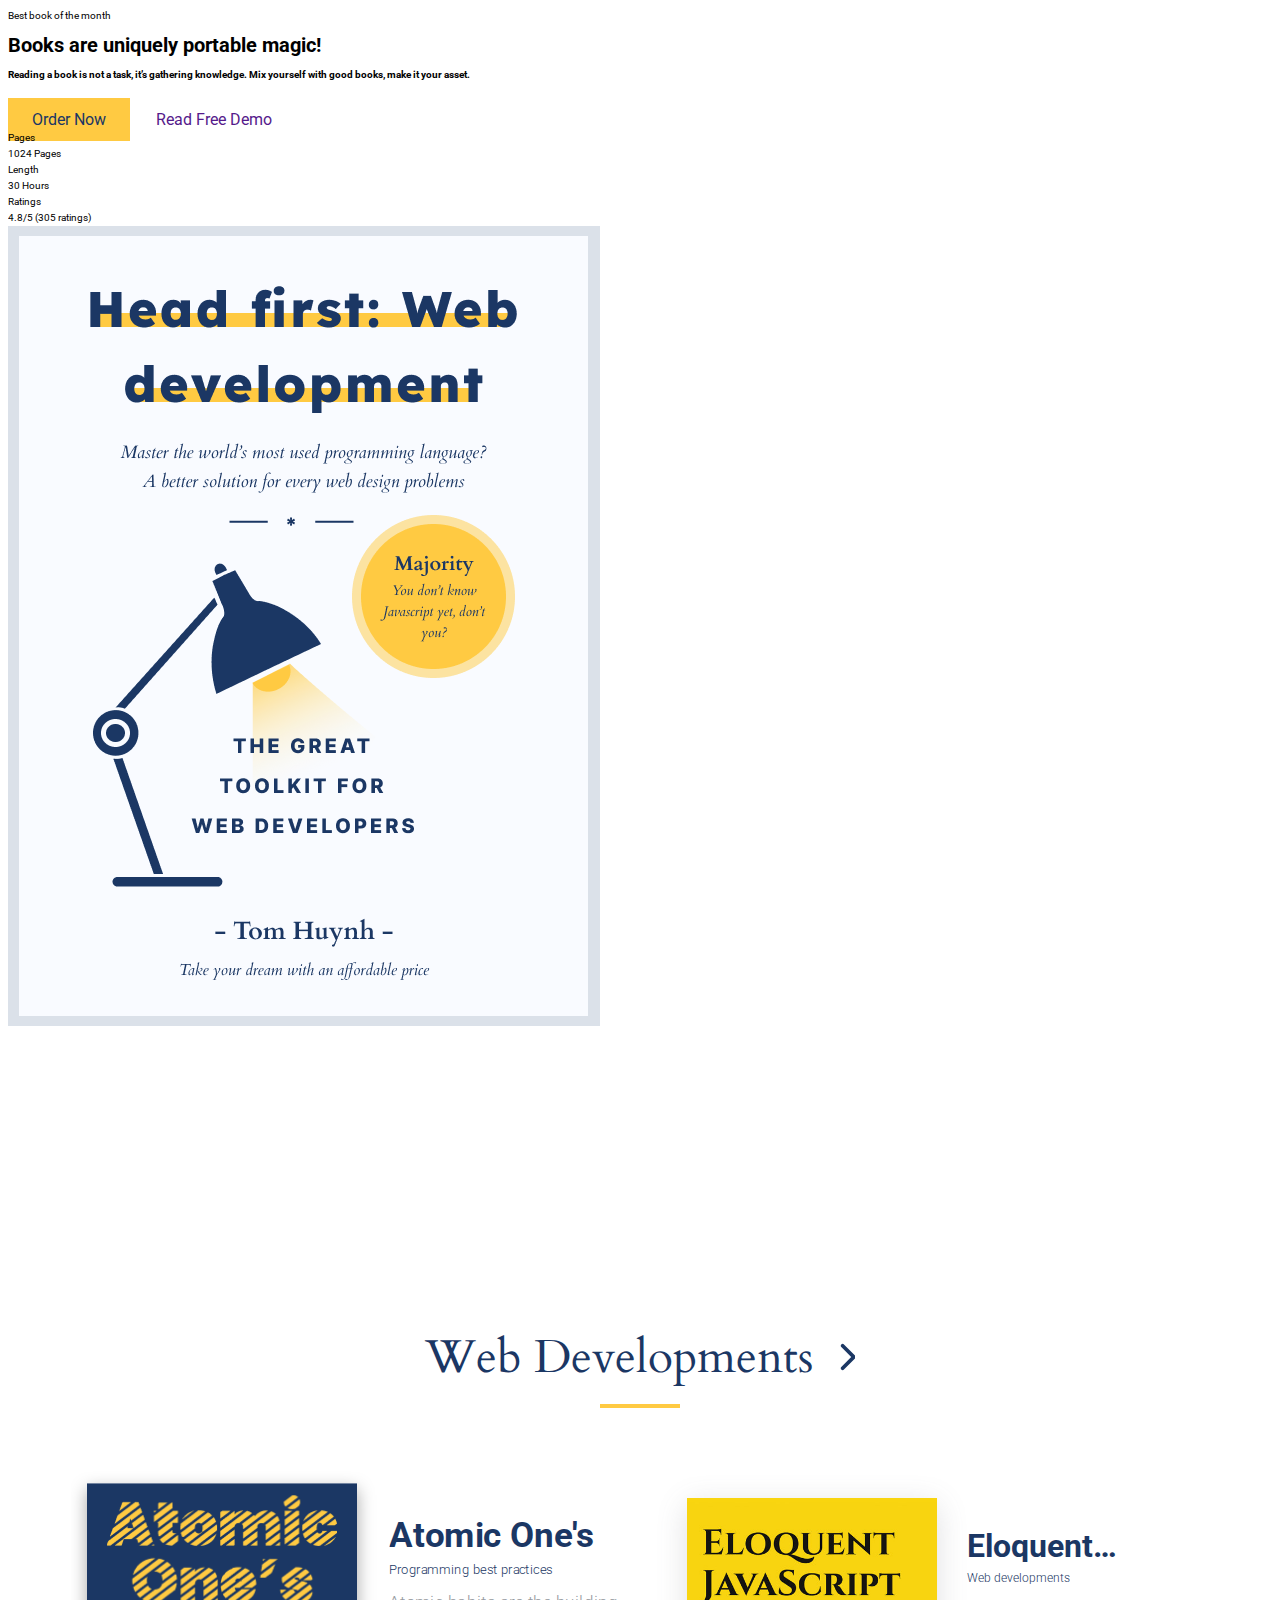
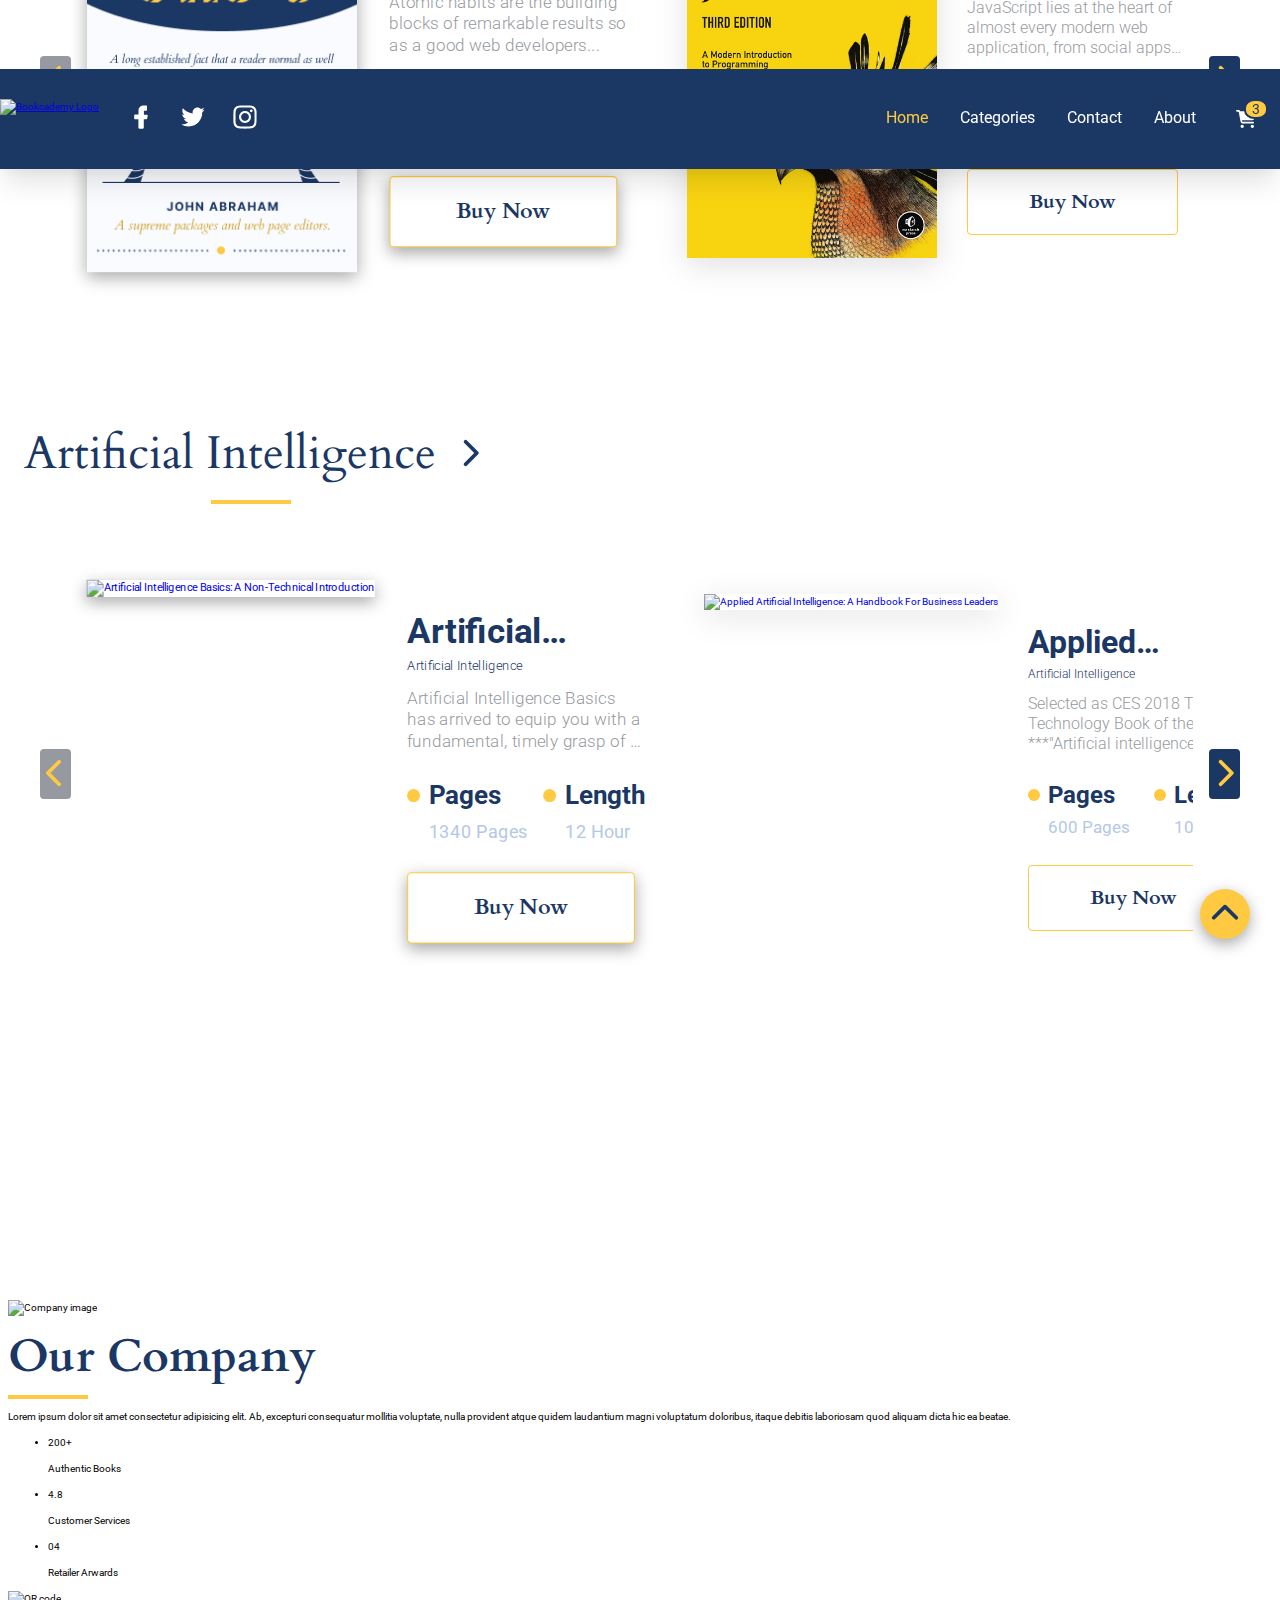
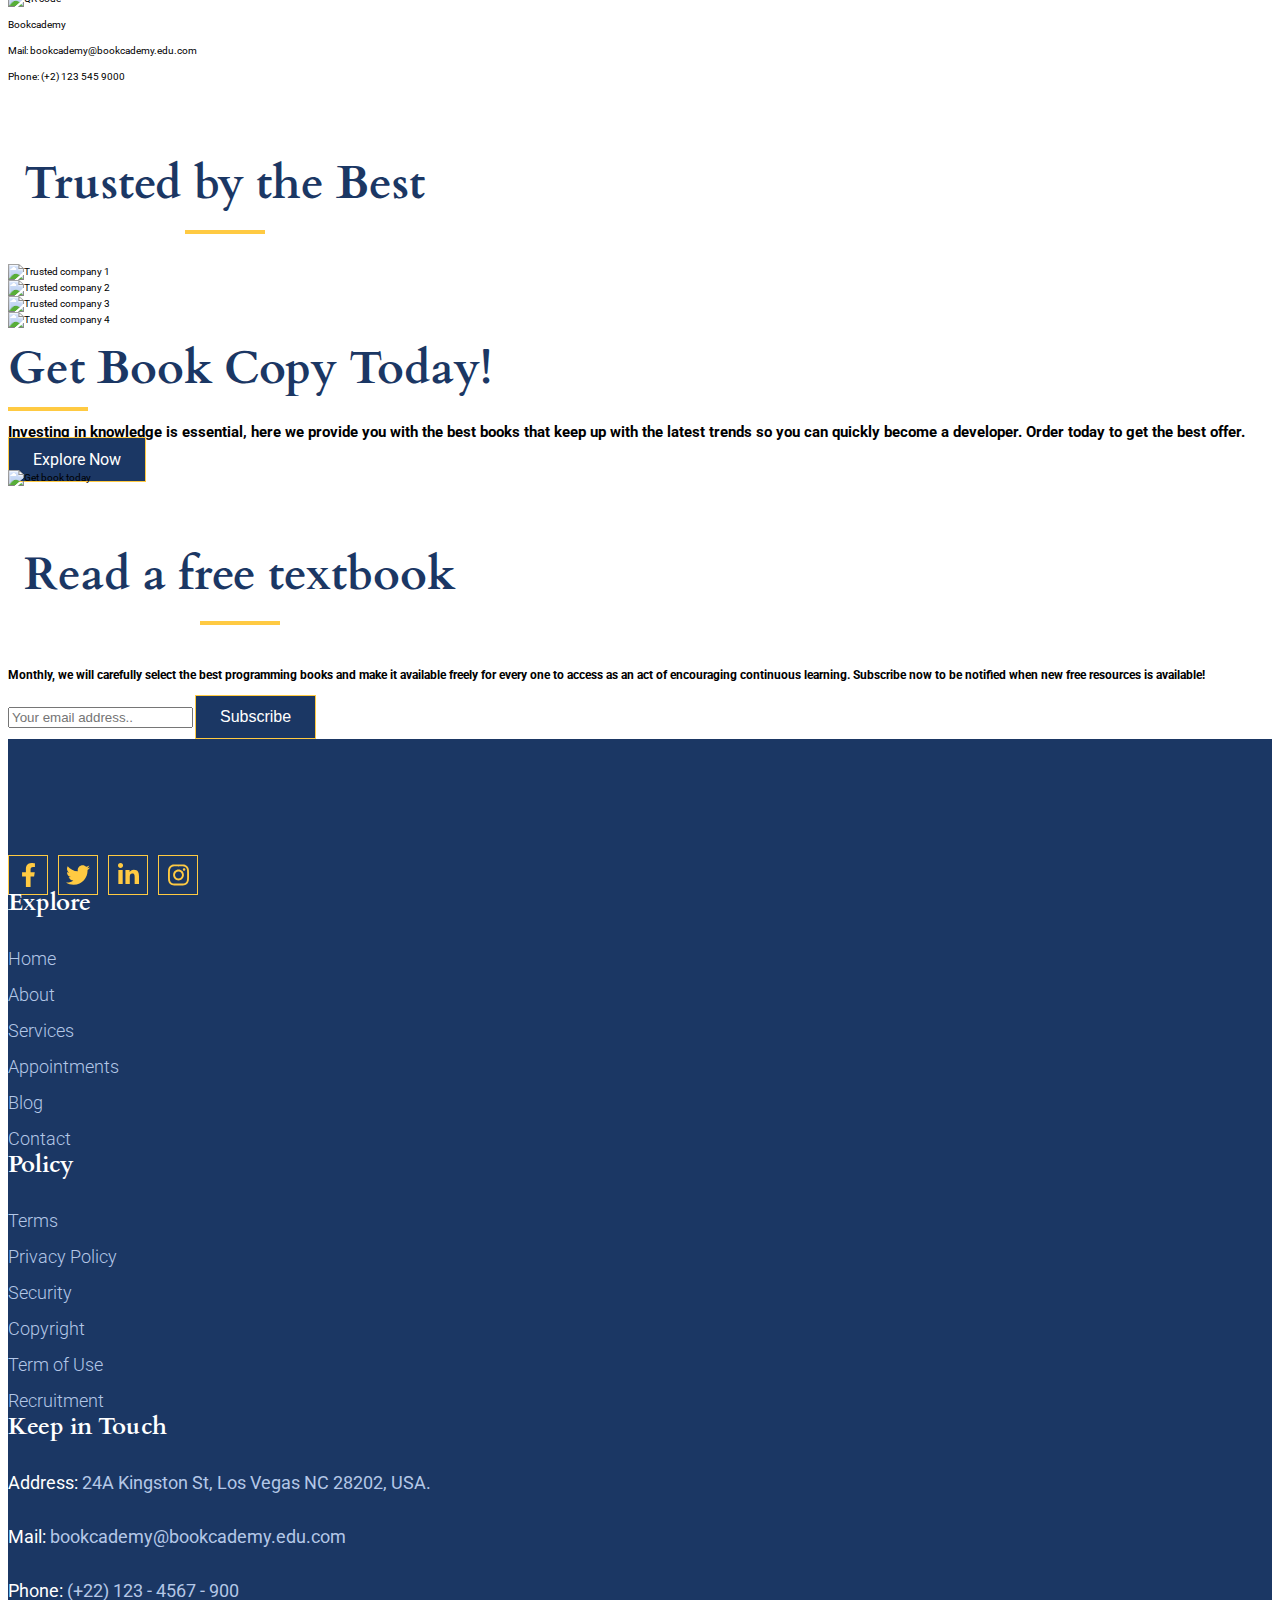
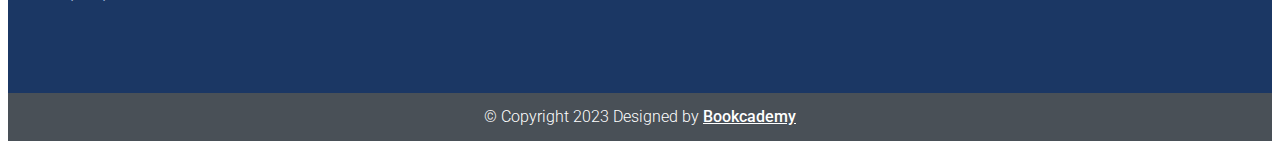
==== commit f1546244: "add interaction in product detail" ====
--- a/index.html
+++ b/index.html
@@ -69,14 +69,14 @@
         <div class="grid wide">
           <div class="header-wrapper">
             <div class="header-right">
-              <a href="" class="header__logo-link">
+              <a href="/" class="header__logo-link">
                 <img
                   src="./assets/imgs/logo.png"
                   alt="Bookcademy Logo"
                   class="header__logo-img"
                 />
               </a>
-              <ul class="header__connection-list hide-on-mobile-tablet">
+              <ul class="header__connection-list">
                 <li class="header__connection-item">
                   <a href="" class="header__connection-item-link">
                     <i class="header__connection-item-icon">
@@ -299,7 +299,9 @@
                   <span class="b-o-m__new-price">$49.99</span>
                 </div>
                 <div class="b-o-m__btn-wrapper">
-                  <a href="" class="b-o-m__order-btn btn btn-primary"
+                  <a
+                    href="./pages/product-detail.html"
+                    class="b-o-m__order-btn btn btn-primary"
                     >Order Now</a
                   >
                   <a href="" class="b-o-m__demo-btn btn">Read Free Demo</a>
@@ -359,7 +361,7 @@
       <!-- Section programming book -->
       <section class="section-programming-book">
         <a href="./pages/category.html" class="pb__heading category-heading">
-          Programming Books
+          Web Developments
           <i class="category-heading-icon">
             <svg
               class="category-heading-icon-svg"
@@ -884,7 +886,7 @@
       <!-- Section artificial intelligence -->
       <section class="section-ai-book">
         <a href="./pages/category.html" class="ai__heading category-heading">
-          Artificial Intelligence Books
+          Artificial Intelligence
           <i class="category-heading-icon">
             <svg
               class="category-heading-icon-svg"
@@ -1613,7 +1615,7 @@
                 <div class="row">
                   <div class="col l-7 m-6 c-12">
                     <div class="footer__connection-container">
-                      <a href="#" class="footer__logo-link">
+                      <a href="/" class="footer__logo-link">
                         <img
                           src="./assets/imgs/logo.png"
                           alt=""
--- a/assets/css/base.css
+++ b/assets/css/base.css
@@ -1,10 +1,13 @@
 :root {
   --primary-color: #ffca42;
+  --secondary-color: #ff3945;
   --background-color: #1b3764;
   --white-color: #fff;
   --black-color: #000;
+  --text-color: #0F1111;
 
   --header-height: 100px;
+  --breadcumb-height: 48px;
 }
 
 *,
--- a/assets/css/header.css
+++ b/assets/css/header.css
@@ -1,6 +1,12 @@
 /* Header */
 .header {
   background-color: var(--background-color);
+  position: fixed;
+  z-index: 1;
+  top: 0;
+  left: 0;
+  right: 0;
+  box-shadow: rgba(0, 0, 0, 0.1) 0px 20px 25px -5px, rgba(0, 0, 0, 0.04) 0px 10px 10px -5px;
 }
 
 .header-wrapper {
@@ -102,6 +108,26 @@
   position: relative;
 }
 
+.header__mobile-menu-icon {
+  display: inline-flex;
+  height: 100%;
+  align-items: center;
+  padding: 0 16px;
+  cursor: pointer;
+  display: none;
+}
+
+.header__mobile-menu-icon svg {
+  height: 2.4rem;
+}
+
+.header__mobile-menu-icon path {
+  fill: var(--white-color);
+}
+
+.header__mobile-menu-checkbox {
+}
+
 .header__shopping-cart-icon {
   padding: 0 24px;
   height: 100%;
@@ -113,10 +139,11 @@
 .header__shopping-cart-icon::after {
   content: '3';
   position: absolute;
+  right: 12px;
+  top: 50%;
+  transform: translateY(calc(-50% - 10px));
   height: 20px;
   width: 24px;
-  right: 10px;
-  top: 28px;
   background-color: var(--primary-color);
   color: var(--background-color);
   font-size: 1.4rem;
@@ -204,7 +231,7 @@
 .header__shopping-cart-item-img {
   width: 50px;
   height: 50px;
-  background-image: url('/assets/imgs/books/php_mysql.webp');
+  background-image: url('/assets/imgs/books/ai-deep-learning-practitioners.jpg');
   background-position: center;
   background-size: cover;
 }
@@ -248,3 +275,50 @@
 .header__shopping-cart-item-delete:hover {
   color: orange;
 }
+
+/* Header Responsive */
+/* Mobile & Tablet */
+@media (max-width: 1023px) {
+  .header__connection-list {
+    display: none;
+  }
+}
+
+/* Tablet */
+@media (min-width: 740px) and (max-width: 1023px) {
+  :root {
+    --header-height: 80px;
+  }
+}
+
+/* Mobile */
+@media (max-width: 739px) {
+  :root {
+    --header-height: 60px;
+  }
+  .header__logo-img {
+    margin-left: 16px;
+    height: 3.2rem;
+  }
+  .header__nav-list {
+    position: absolute;
+    background-color: var(--background-color);
+    top: var(--header-height);
+    left: 0;
+    right: 0;
+    flex-direction: column;
+    box-shadow: rgba(0, 0, 0, 0.07) 0px 1px 1px, rgba(0, 0, 0, 0.07) 0px 2px 2px,
+      rgba(0, 0, 0, 0.07) 0px 4px 4px, rgba(0, 0, 0, 0.07) 0px 8px 8px,
+      rgba(0, 0, 0, 0.07) 0px 16px 16px;
+    display: none;
+  }
+  .header__nav-item {
+    padding: 16px;
+  }
+  .header__nav-item-link {
+    padding: 0;
+  }
+  .header__mobile-menu-icon {
+    display: inline-flex;
+  }
+}
--- a/assets/css/home/responsive.css
+++ b/assets/css/home/responsive.css
@@ -86,7 +86,8 @@
     align-items: center;
   }
   .b-o-m__order-btn {
-    padding: 18px 30px;
+    padding: 18px 16px;
+    font-size: 1.8rem;
   }
   .b-o-m__demo-btn {
     margin-top: 0;
@@ -106,15 +107,18 @@
     -webkit-line-clamp: 1;
     overflow: hidden;
     text-overflow: ellipsis;
+    margin-bottom: 0;
   }
   .category-heading-icon-svg {
-    height: 2rem;
+    height: 1.8rem;
+    margin-left: 2px;
   }
   .section-programming-book {
     padding-bottom: 30px;
   }
   .section-ai-book {
     padding-bottom: 30px;
+    padding-top: 40px;
   }
   .section-about-us {
     padding-bottom: 48px;
@@ -173,6 +177,7 @@
   }
   .fb__heading {
     font-size: 2.4rem;
+    margin-bottom: 16px;
   }
   .fb__sub-heading {
     font-size: 1.6rem;
@@ -192,3 +197,20 @@
     font-size: 1.6rem;
   }
 }
+
+/* Very narrow mobile */
+@media (max-width: 300px) {
+  .b-o-m__welcome-text {
+    font-size: 2rem;
+  }
+  .b-o-m__title {
+    font-size: 2.4rem;
+  }
+  .b-o-m__btn-wrapper {
+    flex-direction: column;
+  }
+  .b-o-m__demo-btn {
+    margin-left: 0;
+    margin-top: 16px;
+  }
+}
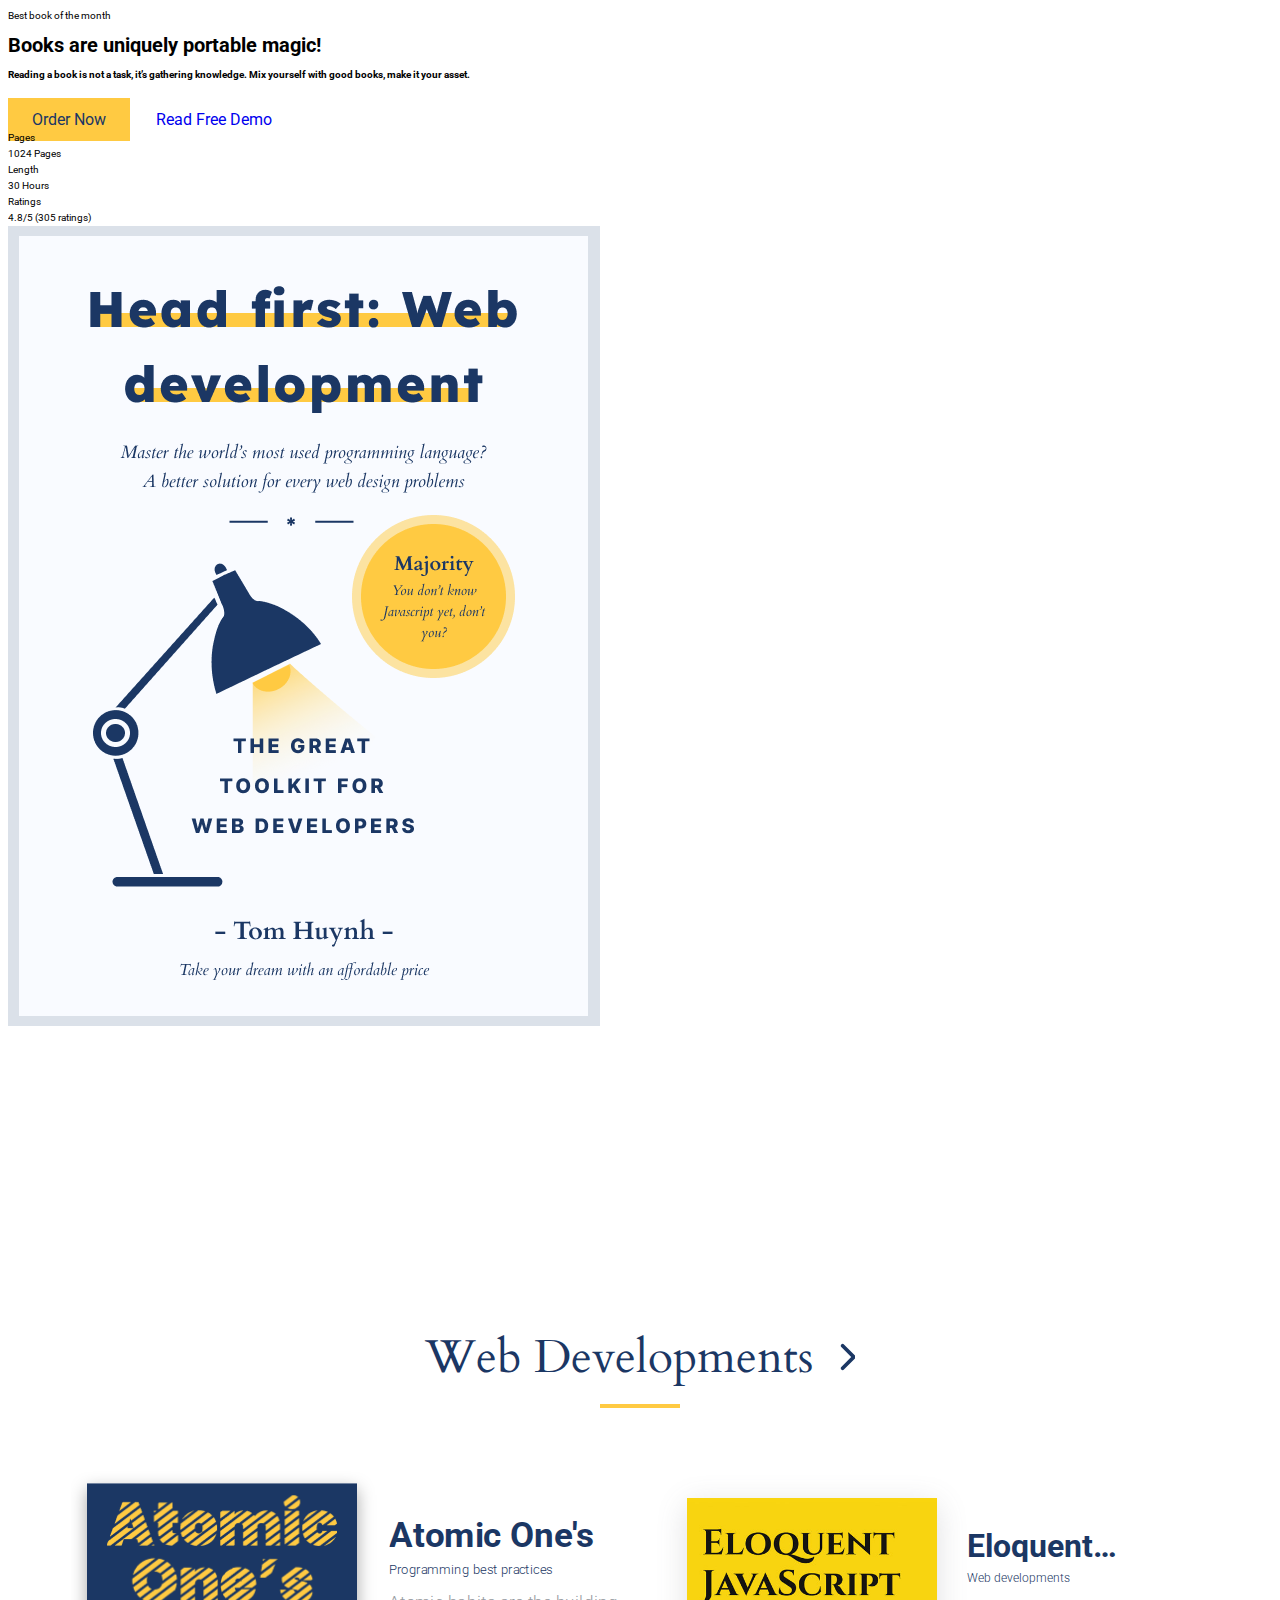
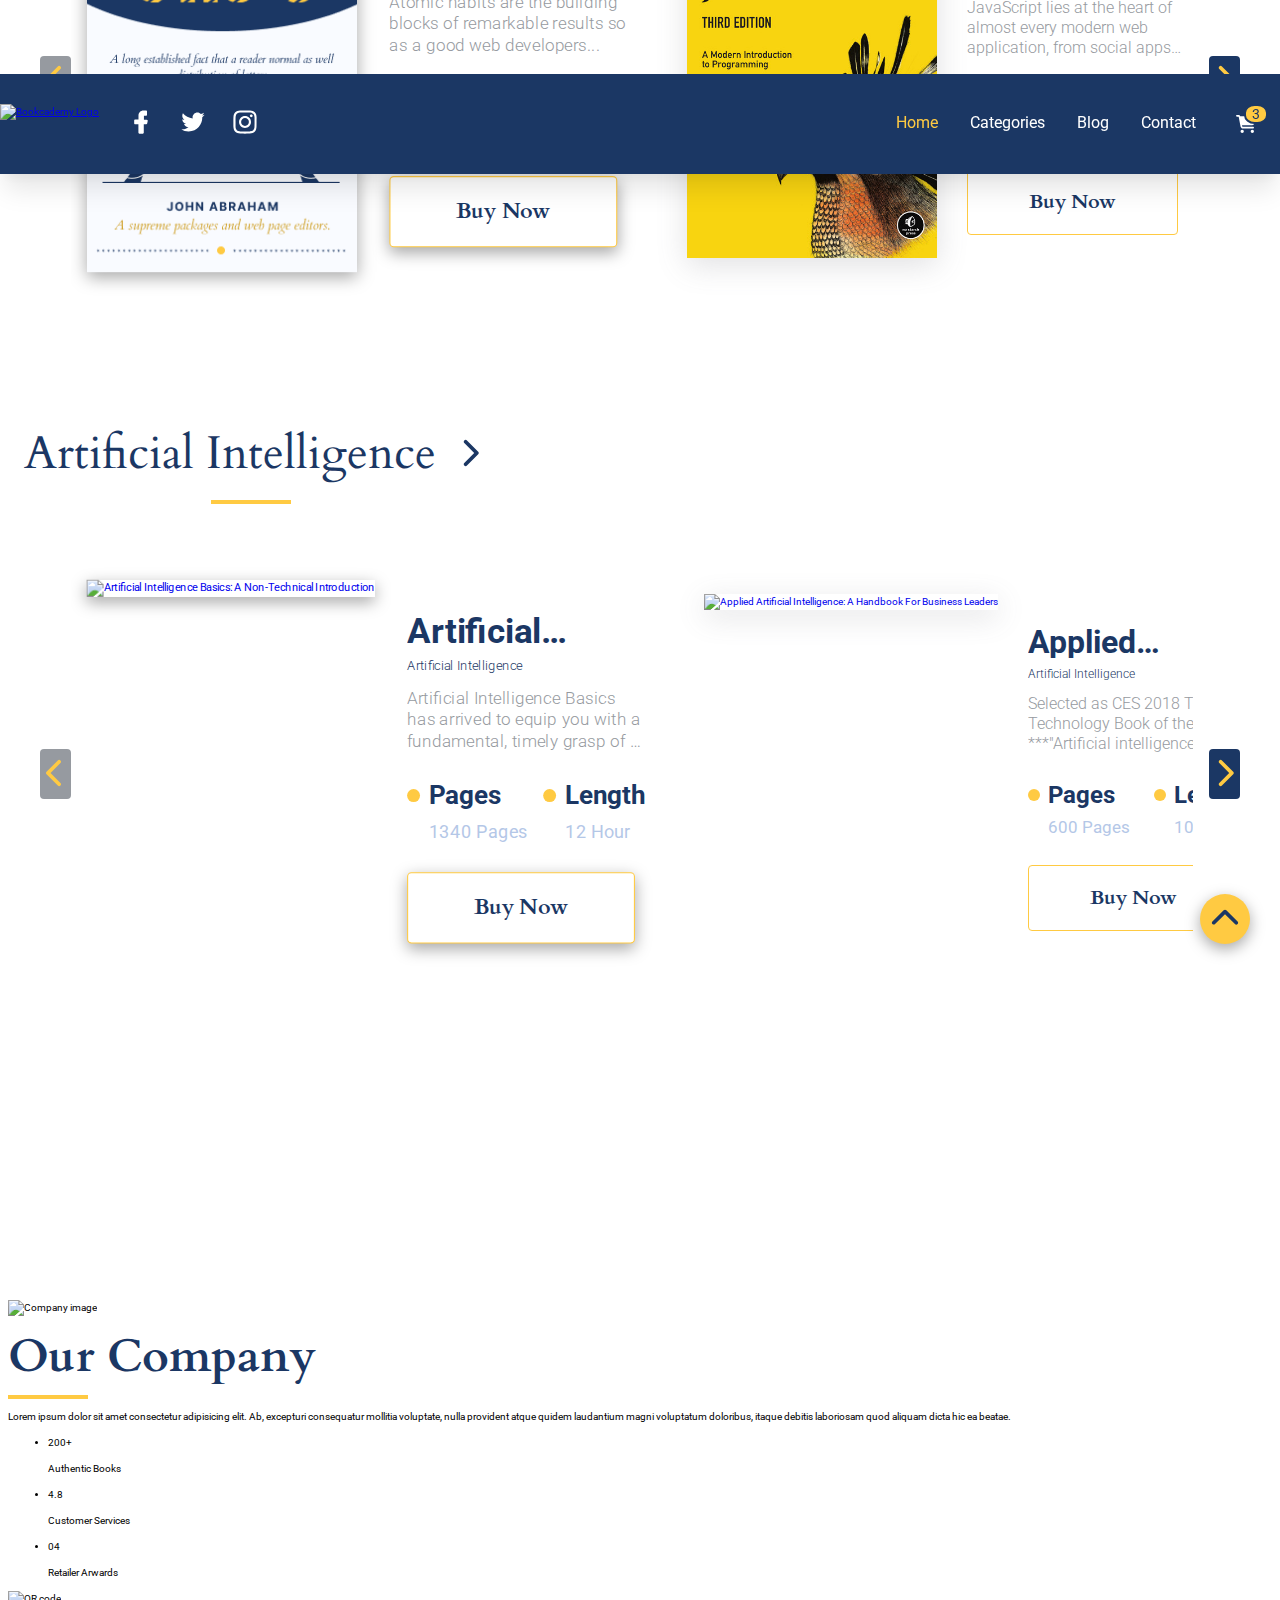
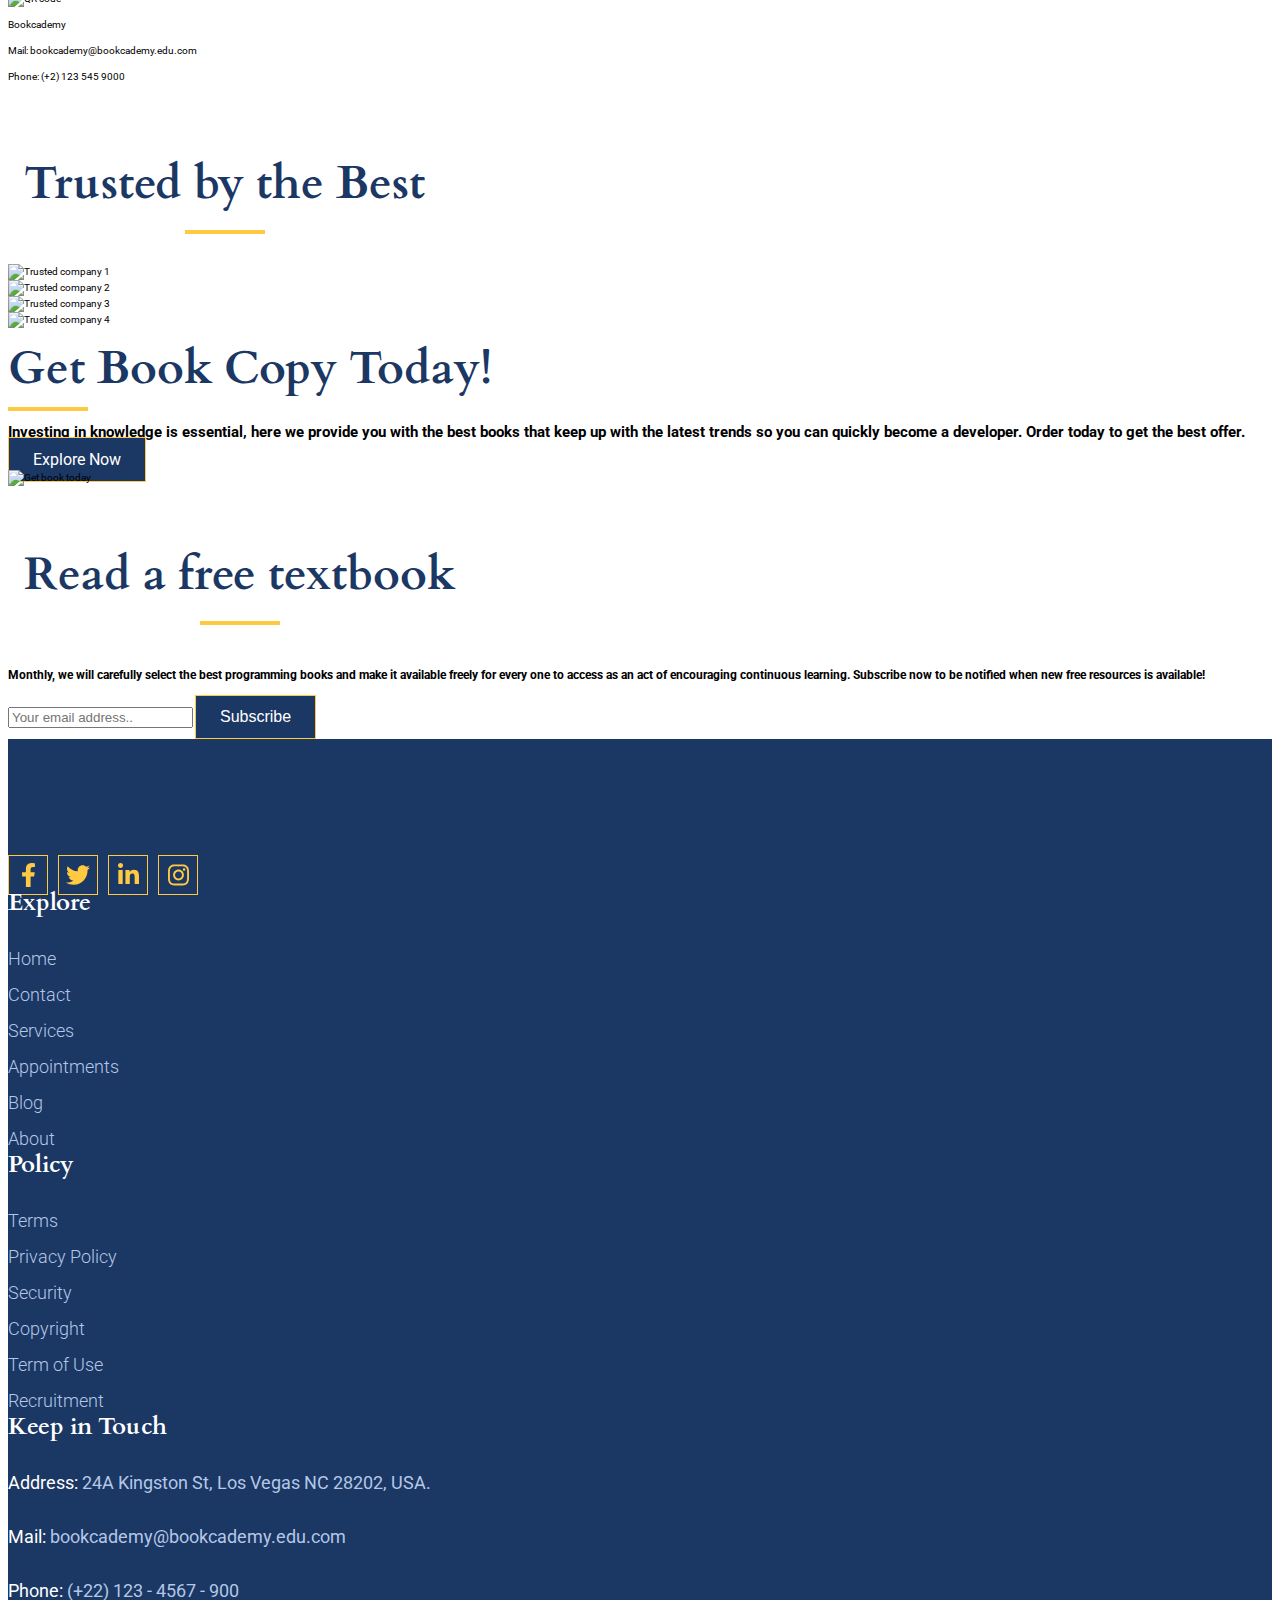
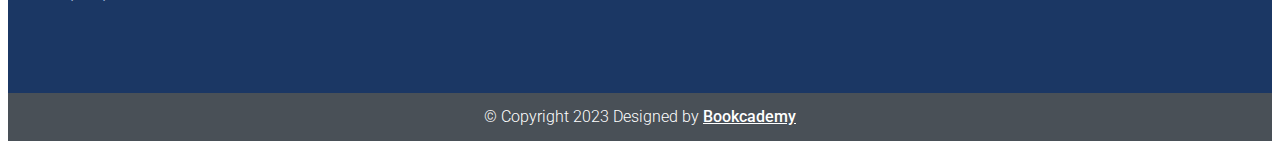
==== commit b7383f64: "sub category computer vision" ====
--- a/index.html
+++ b/index.html
@@ -146,13 +146,17 @@
                   <a href="" class="header__nav-item-link">Home</a>
                 </li>
                 <li class="header__nav-item">
-                  <a href="" class="header__nav-item-link">Categories</a>
+                  <a href="./pages/category.html" class="header__nav-item-link"
+                    >Categories</a
+                  >
                 </li>
                 <li class="header__nav-item">
-                  <a href="" class="header__nav-item-link">Contact</a>
+                  <a href="" class="header__nav-item-link">Blog</a>
                 </li>
                 <li class="header__nav-item">
-                  <a href="" class="header__nav-item-link">About</a>
+                  <a href="./pages/contact.html" class="header__nav-item-link"
+                    >Contact</a
+                  >
                 </li>
               </ul>
               <a href="" class="header__shopping-cart-link">
@@ -304,7 +308,11 @@
                     class="b-o-m__order-btn btn btn-primary"
                     >Order Now</a
                   >
-                  <a href="" class="b-o-m__demo-btn btn">Read Free Demo</a>
+                  <a
+                    href="./pages/product-detail.html"
+                    class="b-o-m__demo-btn btn"
+                    >Read Free Demo</a
+                  >
                 </div>
                 <div class="b-o-m__book-info-wrapper hide-on-mobile-tablet">
                   <div class="row sm-gutter">
@@ -1690,7 +1698,11 @@
                           <a href="" class="footer__list-item-link">Home</a>
                         </li>
                         <li class="footer__list-item">
-                          <a href="" class="footer__list-item-link">About</a>
+                          <a
+                            href="/pages/contact.html"
+                            class="footer__list-item-link"
+                            >Contact</a
+                          >
                         </li>
                         <li class="footer__list-item">
                           <a href="" class="footer__list-item-link">Services</a>
@@ -1704,7 +1716,7 @@
                           <a href="" class="footer__list-item-link">Blog</a>
                         </li>
                         <li class="footer__list-item">
-                          <a href="" class="footer__list-item-link">Contact</a>
+                          <a href="" class="footer__list-item-link">About</a>
                         </li>
                       </ul>
                     </div>
--- a/assets/css/utils.css
+++ b/assets/css/utils.css
@@ -1,3 +1,14 @@
-.mt-16 {
-  margin-top: 16px;
-}+.mb-8 {
+  margin-bottom: 8px;
+}
+.mb-16 {
+  margin-bottom: 16px;
+}
+
+.mt-24 {
+  margin-top: 24px;
+}
+
+.mt-36 {
+  margin-top: 36px;
+}
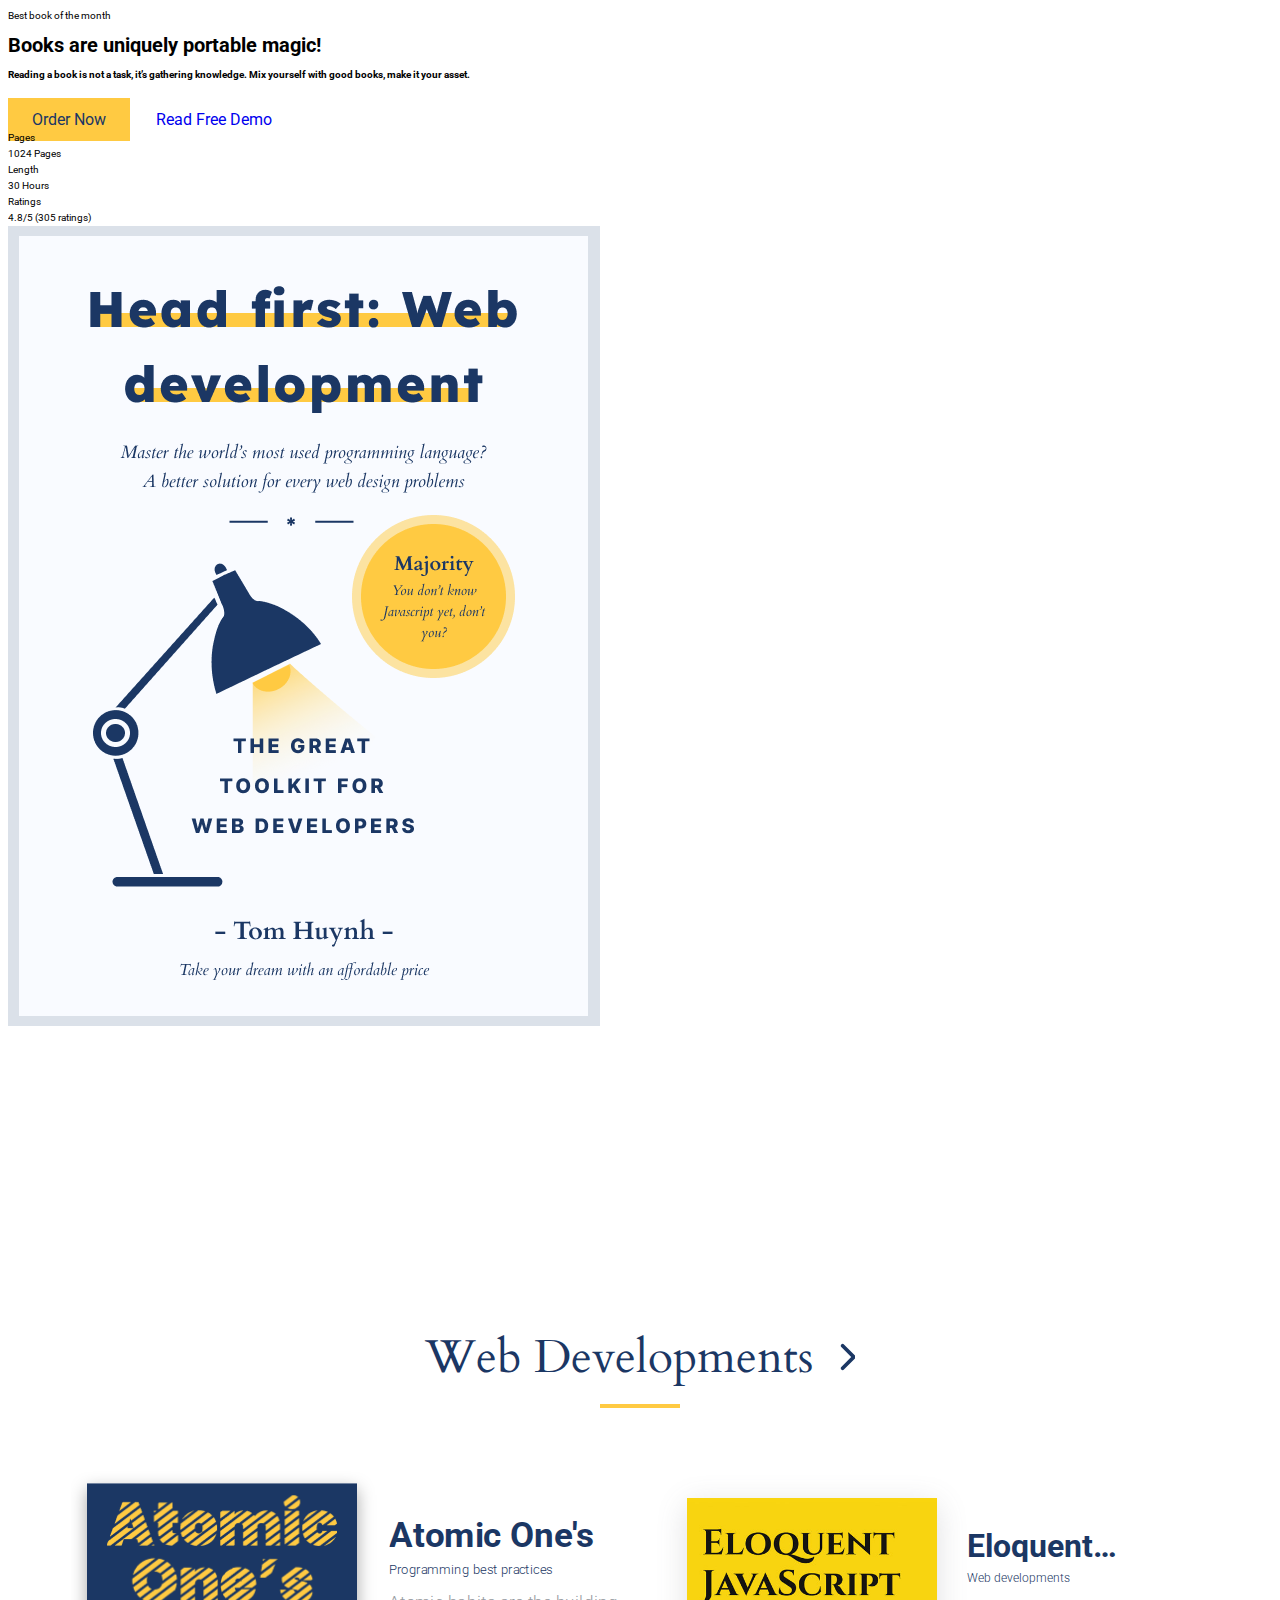
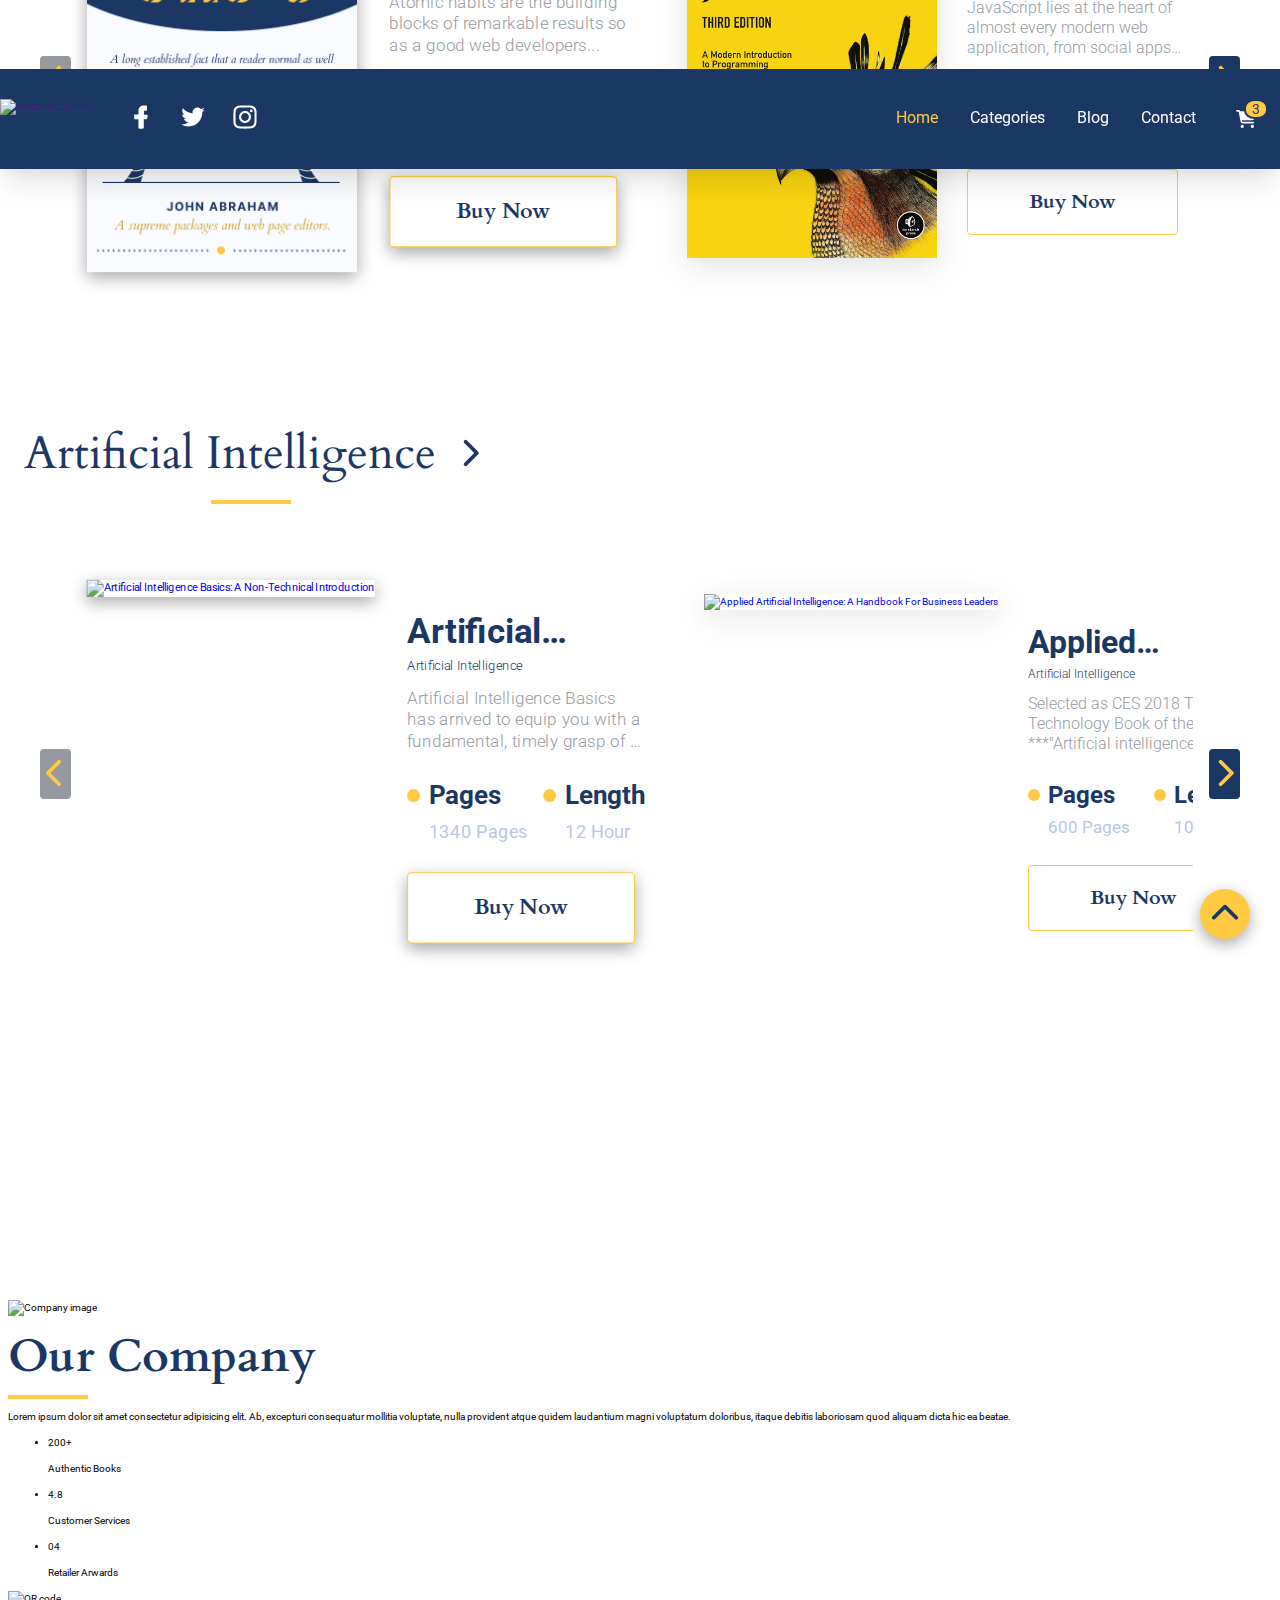
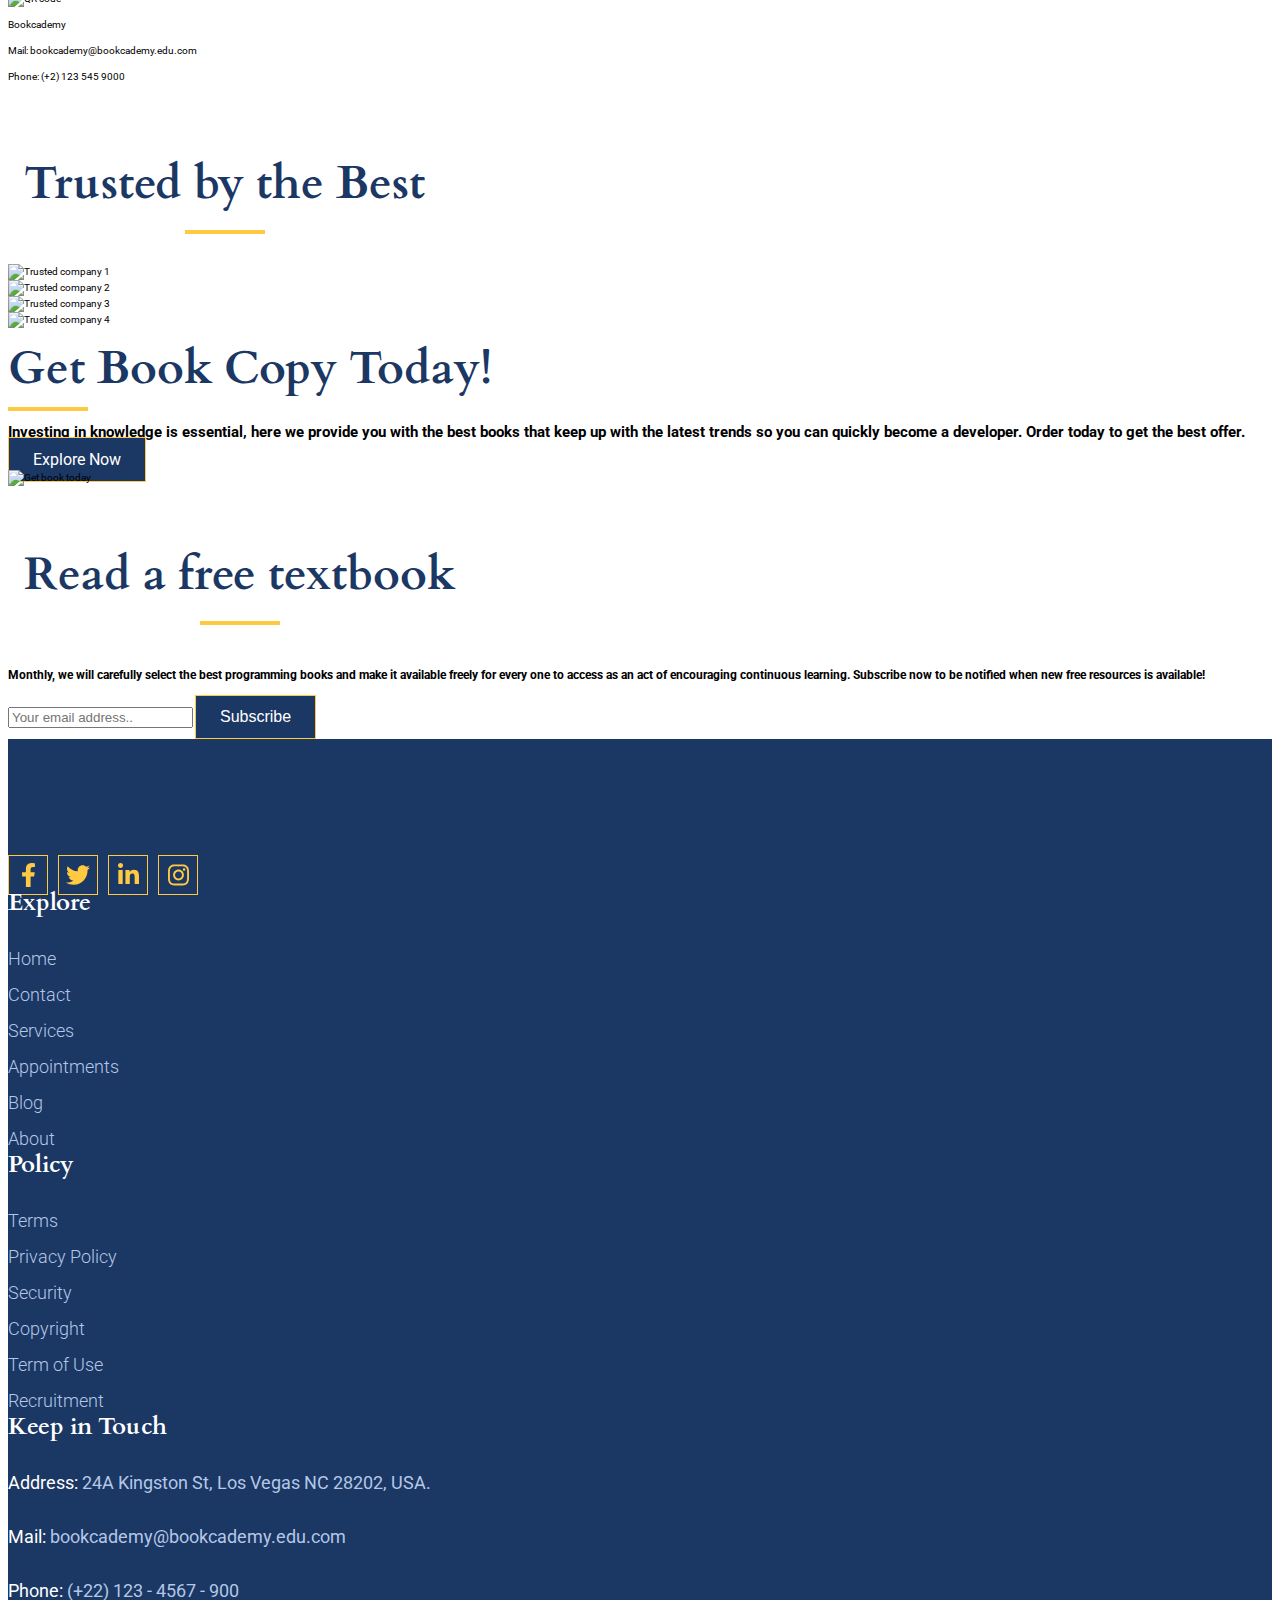
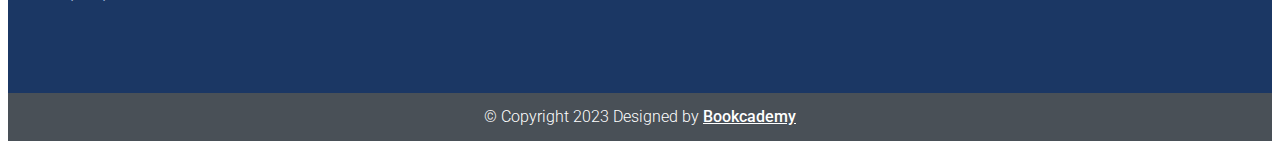
==== commit 88693492: "update title and fav icon" ====
--- a/index.html
+++ b/index.html
@@ -4,7 +4,8 @@
     <meta charset="UTF-8" />
     <meta http-equiv="X-UA-Compatible" content="IE=edge" />
     <meta name="viewport" content="width=device-width, initial-scale=1.0" />
-    <title>template</title>
+    <title>Bookcademy</title>
+    <link rel="shortcut icon" href="./assets/imgs/fav.ico" type="image/x-icon">
 
     <!-- Reset css -->
     <link
@@ -69,7 +70,7 @@
         <div class="grid wide">
           <div class="header-wrapper">
             <div class="header-right">
-              <a href="/" class="header__logo-link">
+              <a href="" class="header__logo-link">
                 <img
                   src="./assets/imgs/logo.png"
                   alt="Bookcademy Logo"
@@ -78,7 +79,7 @@
               </a>
               <ul class="header__connection-list">
                 <li class="header__connection-item">
-                  <a href="" class="header__connection-item-link">
+                  <a href="https://www.facebook.com/Thinhh.Ngo.Ngoc/" class="header__connection-item-link">
                     <i class="header__connection-item-icon">
                       <svg
                         class="header__connection-item-icon-svg"
@@ -114,7 +115,7 @@
                   </a>
                 </li>
                 <li class="header__connection-item">
-                  <a href="" class="header__connection-item-link">
+                  <a href="https://www.instagram.com/lvisbl__/" class="header__connection-item-link">
                     <i class="header__connection-item-icon">
                       <svg
                         class="header__connection-item-icon-svg"
@@ -1632,7 +1633,7 @@
                       </a>
                       <ul class="footer__apps-list">
                         <li class="footer__app-item">
-                          <a href="" class="footer__app-item-link">
+                          <a href="https://www.facebook.com/Thinhh.Ngo.Ngoc/" class="footer__app-item-link">
                             <i class="footer__app-item-icon">
                               <svg
                                 xmlns="http://www.w3.org/2000/svg"
@@ -1674,7 +1675,7 @@
                           </a>
                         </li>
                         <li class="footer__app-item">
-                          <a href="" class="footer__app-item-link">
+                          <a href="https://www.instagram.com/lvisbl__/" class="footer__app-item-link">
                             <i class="footer__app-item-icon">
                               <svg
                                 xmlns="http://www.w3.org/2000/svg"
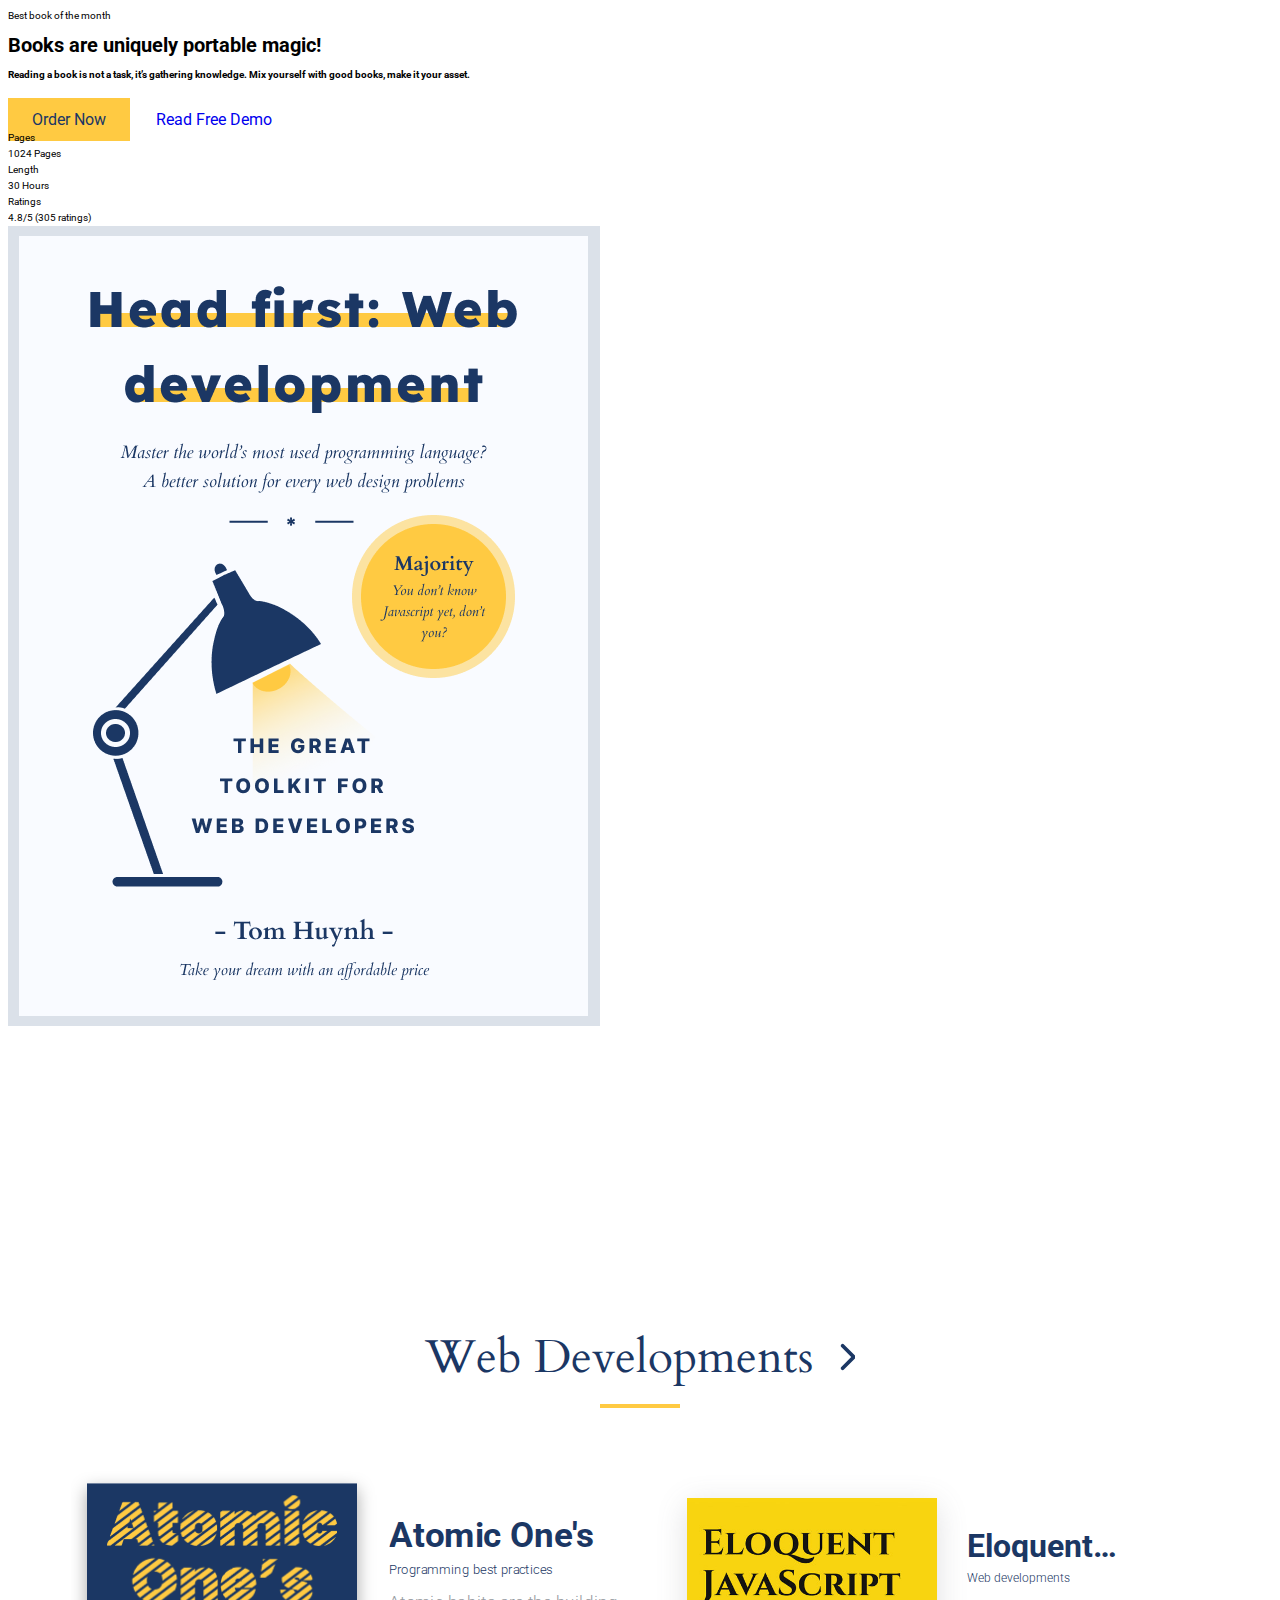
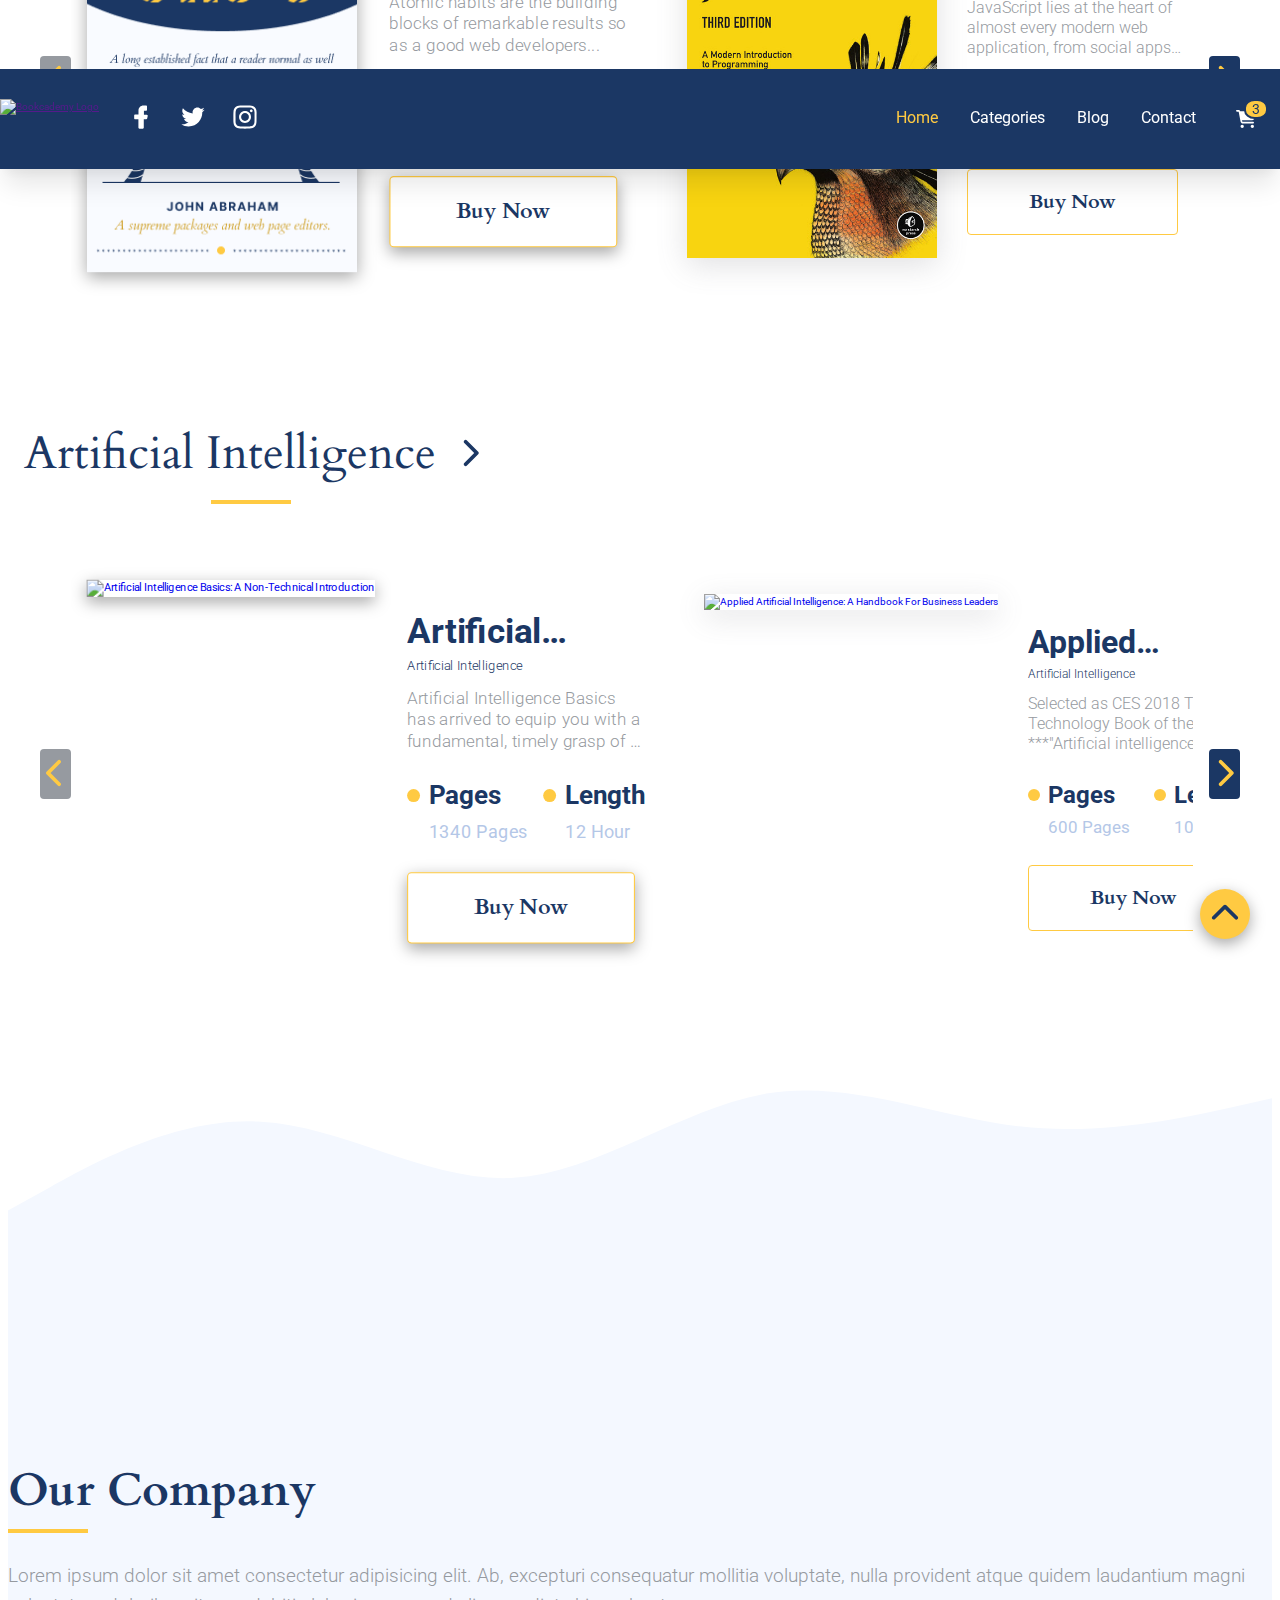
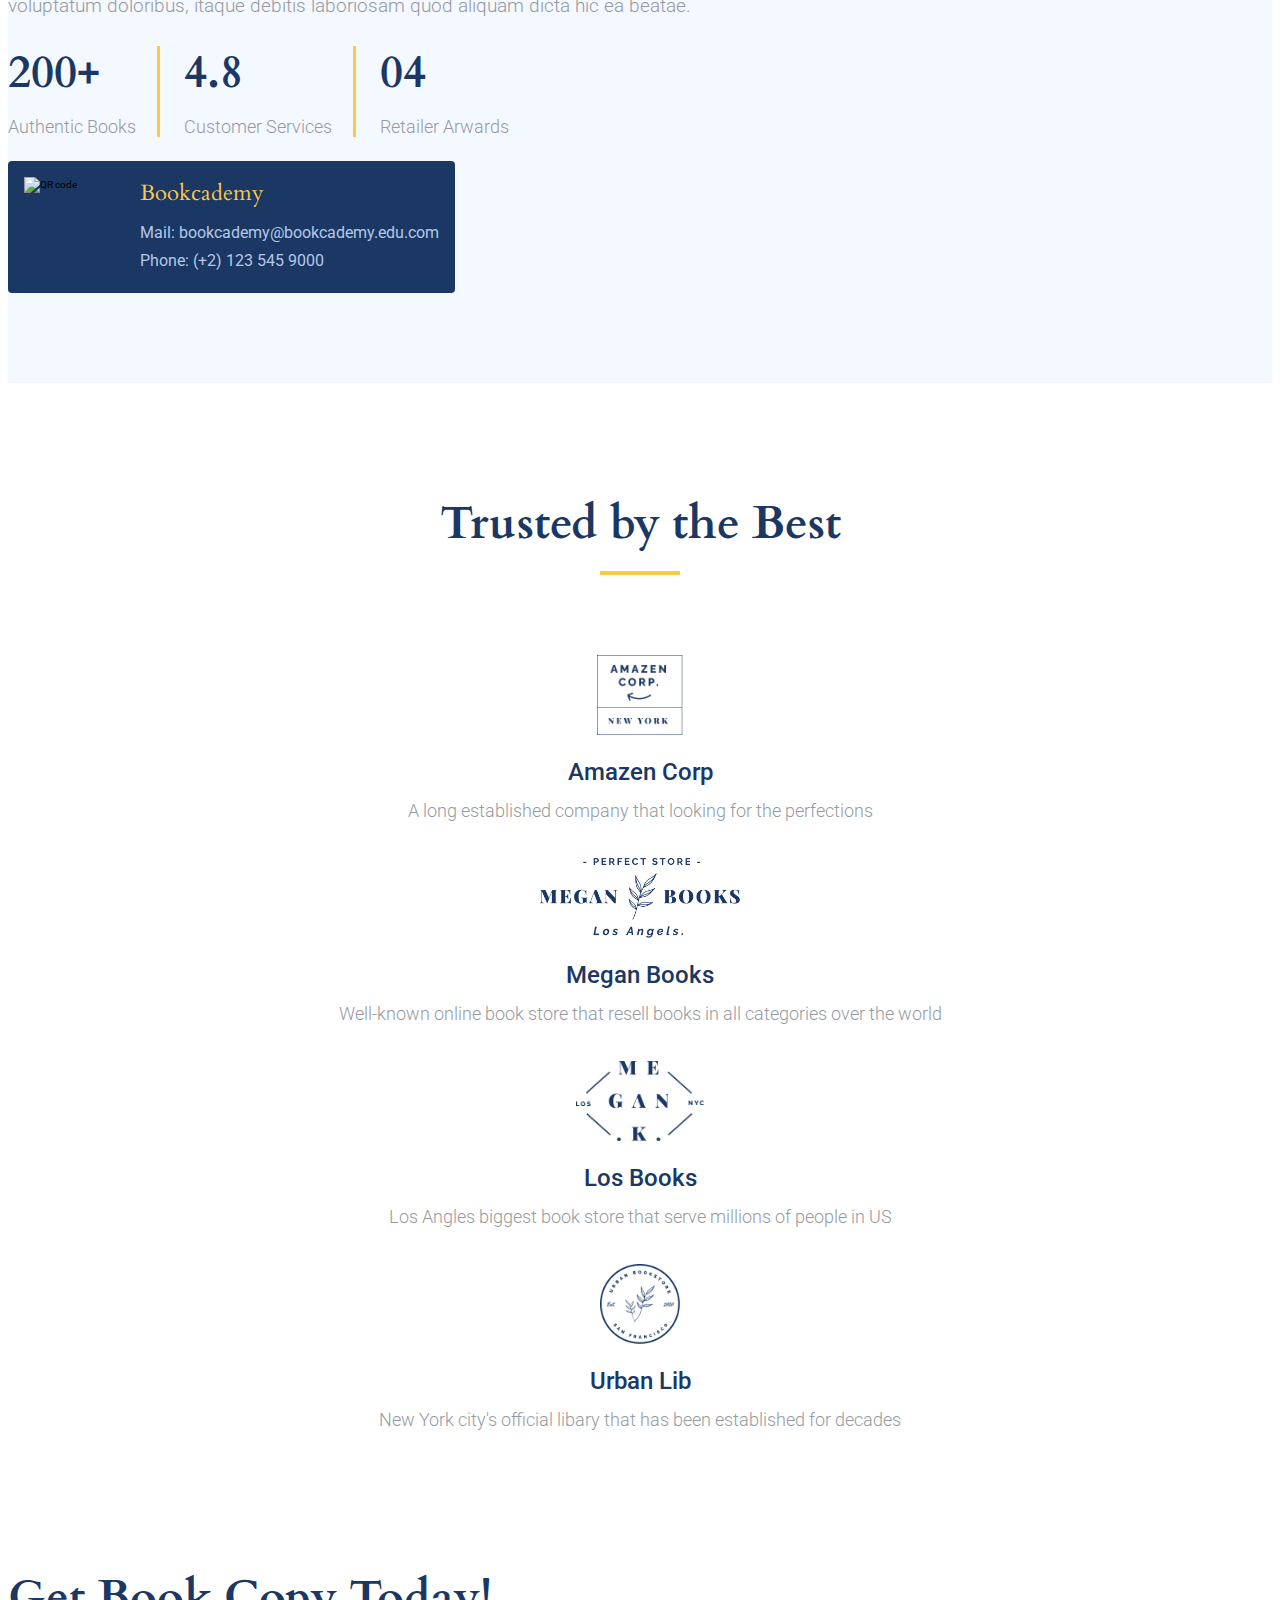
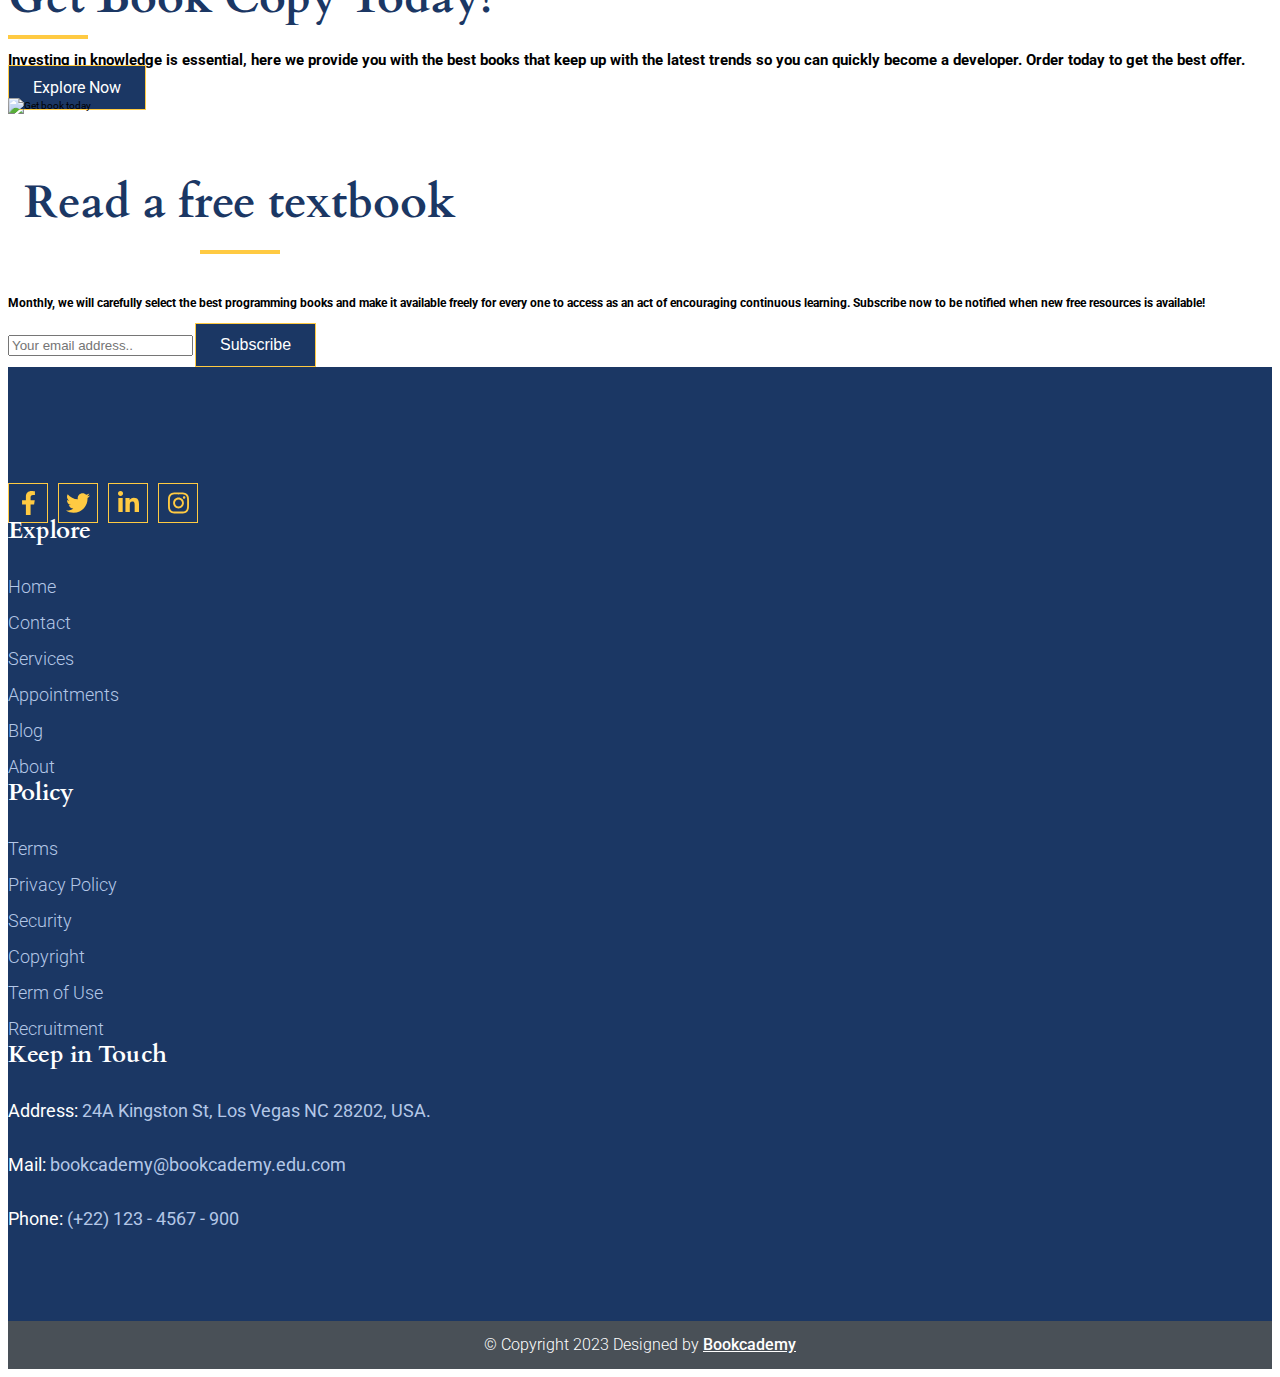
==== commit fd2d80f2: "add video home page" ====
--- a/index.html
+++ b/index.html
@@ -1452,11 +1452,7 @@
           <div class="row sm-gutter">
             <div class="col l-6 m-12 c-12">
               <div class="about-company-left">
-                <img
-                  src="./assets/imgs/home/about-company.png"
-                  alt="Company image"
-                  class="ac__company-img"
-                />
+                <iframe width="560" height="315" src="https://www.youtube.com/embed/15z7bSbA2Mc" title="YouTube video player" frameborder="0" allow="accelerometer; autoplay; clipboard-write; encrypted-media; gyroscope; picture-in-picture; web-share" allowfullscreen></iframe>
               </div>
             </div>
             <div class="col l-6 m-12 c-12">
@@ -1521,6 +1517,8 @@
                   src="./assets/imgs/home/trusted-1.png"
                   alt="Trusted company 1"
                 />
+                <h3 class="section-trusted__company-name">Amazen Corp</h3>
+                <h4 class="section-trusted__company-slogan">A long established company that looking for the perfections</h4>
               </div>
             </div>
             <div class="col l-3 m-6 c-6">
@@ -1530,6 +1528,8 @@
                   src="./assets/imgs/home/trusted-2.png"
                   alt="Trusted company 2"
                 />
+                <h3 class="section-trusted__company-name">Megan Books</h3>
+                <h4 class="section-trusted__company-slogan">Well-known online book store that resell books in all categories over the world</h4>
               </div>
             </div>
             <div class="col l-3 m-6 c-6">
@@ -1539,6 +1539,8 @@
                   src="./assets/imgs/home/trusted-3.png"
                   alt="Trusted company 3"
                 />
+                <h3 class="section-trusted__company-name">Los Books</h3>
+                <h4 class="section-trusted__company-slogan">Los Angles biggest book store that serve millions of people in US</h4>
               </div>
             </div>
             <div class="col l-3 m-6 c-6">
@@ -1548,6 +1550,8 @@
                   src="./assets/imgs/home/trusted-4.png"
                   alt="Trusted company 4"
                 />
+                <h3 class="section-trusted__company-name">Urban Lib</h3>
+                <h4 class="section-trusted__company-slogan">New York city's official libary that has been established for decades</h4>
               </div>
             </div>
           </div>
--- a/assets/css/btn-go-top.css
+++ b/assets/css/btn-go-top.css
@@ -12,7 +12,7 @@
   box-shadow: rgba(0, 0, 0, 0.35) 0px 5px 15px;
   border-radius: 50%;
   z-index: 1000;
-  transition: display linear 0.5s;
+  transition: all 0.5s linear;
 }
 
 .btn-go-top--hide {
--- a/assets/css/home/section-about.css
+++ b/assets/css/home/section-about.css
@@ -0,0 +1,132 @@
+.section-about-us {
+  padding-bottom: 90px;
+  background-color: #F4F8FF;
+}
+
+.about-company-left {
+  padding-right: 24px;
+  height: 100%;
+  display: flex;
+  align-items: center;
+
+}
+
+.about-company-left iframe {
+  width: 100%;
+  height: 80%;
+}
+
+.ac__company-img {
+  width: 100%;
+}
+
+.about-company-right {
+  height: 100%;
+  display: flex;
+  flex-direction: column;
+  justify-content: center;
+}
+
+.ac__heading {
+  margin-bottom: 28px;
+}
+
+.ac__slogan {
+  color: #969aa0;
+  font-size: 1.9rem;
+  line-height: 1.6;
+  margin: 0;
+  margin-bottom: 24px;
+  font-weight: 300;
+}
+
+.ac__list {
+  margin: 0;
+  padding: 0;
+  list-style-type: none;
+  display: flex;
+  margin-bottom: 24px;
+}
+
+.ac__item {
+  padding: 0 24px;
+  position: relative;
+}
+
+.ac__item:first-child {
+  padding-left: 0px;
+}
+
+.ac__item:last-child {
+  padding-right: 0px;
+}
+
+.ac__item:not(:last-child)::before {
+  content: "";
+  position: absolute;
+  right: 0;
+  top: 0px;
+  width: 3px;
+  height: 100%;
+  background-color: var(--primary-color);
+}
+
+.ac__item-num {
+  font-size: 4.5rem;
+  color: var(--background-color);
+  margin: 0;
+  font-family: 'Cardo', serif;
+  font-weight: 700;
+  margin-bottom: 16px;
+  line-height: 1.2;
+}
+
+.ac__item-title {
+  color: #969aa0;
+  font-size: 1.8rem;
+  font-weight: 300;
+  line-height: 1.2;
+  margin: 0;
+}
+
+.ac__contact-wrapper {
+  padding: 16px;
+  background-color: var(--background-color);
+  display: inline-flex;
+  align-self: flex-start;
+  border-radius: 4px;
+}
+
+.ac__contact-qr {
+  height: 100px;
+  width: 100px;
+}
+
+.ac__contact-info {
+  margin-left: 16px;
+  display: flex;
+  flex-direction: column;
+  justify-content: center;
+}
+
+.ac__contact-info-heading {
+  margin: 0;
+  font-size: 2.2rem;
+  color: var(--primary-color);
+  font-family: 'Cardo', serif;
+  margin-bottom: 24px;
+}
+
+.ac__contact-info-mail {
+  font-size: 1.6rem;
+  color: #b4c7e7;
+  margin: 0;
+  margin-bottom: 12px;
+
+}
+
+.ac__contact-info-phone {
+  font-size: 1.6rem;
+  color: #b4c7e7;
+  margin: 0;
+}
--- a/assets/css/home/section-trusted.css
+++ b/assets/css/home/section-trusted.css
@@ -0,0 +1,54 @@
+.section-trusted {
+  padding: 90px 0;
+}
+
+.section-trusted__heading {
+  text-align: center;
+  display: block;
+  margin: 0;
+  margin-bottom: 80px;
+}
+
+.section-trusted__heading:hover {
+  opacity: 1;
+}
+
+.section-trustred__img-wrapper {
+  text-align: center;
+}
+
+.section-trustred__img-wrapper {
+  margin-bottom: 32px;
+  padding: 0 16px;
+}
+
+.section-trusted__img {
+  width: 100%;
+  height: 80px;
+  object-fit: contain;
+  margin-bottom: 24px;
+}
+
+.section-trusted__company-name {
+  font-size: 2.4rem;
+  color: var(--background-color);
+  font-weight: 500;
+  margin: 0;
+  margin-bottom: 16px;
+}
+
+.section-trusted__company-slogan {
+  font-size: 1.8rem;
+  color: #969aa0;
+  font-weight: 300;
+  margin: 0;
+  --line-height: 3rem;
+  line-height: var(--line-height);
+  max-height: calc(var(--line-height) * 2);
+  display: block;
+  display: -webkit-box;
+  -webkit-box-orient: vertical;
+  -webkit-line-clamp: 2;
+  overflow: hidden;
+  text-overflow: ellipsis;
+}
--- a/assets/css/home/responsive.css
+++ b/assets/css/home/responsive.css
@@ -37,7 +37,10 @@
   }
   .about-company-left {
     padding-right: 0;
-    padding: 48px;
+  }
+  .about-company-left iframe {
+    height: 400px;
+    margin-bottom: 16px;
   }
 }
 
@@ -64,7 +67,7 @@
     width: 100%;
   }
   .fb__wrapper {
-    padding: 90px 100px;
+    padding: 90px 60px;
   }
   .fb__heading {
     font-size: 4rem;
@@ -124,8 +127,7 @@
     padding-bottom: 48px;
   }
   .about-company-left {
-    padding-right: 0;
-    padding: 24px 16px;
+    padding: 0 16px;
   }
   .about-company-right {
     padding: 0 16px;
@@ -187,13 +189,15 @@
   }
   .fb__user-input-form {
     margin-top: 24px;
+    flex-wrap: wrap;
   }
   .fb__user-input {
-    width: 70%;
+    flex-basis: 100%;
     padding: 12px;
+    margin-bottom: 8px;
   }
   .fb__btn-subscribe {
-    flex-basis: 30%;
+    flex-basis: 100%;
     font-size: 1.6rem;
   }
 }
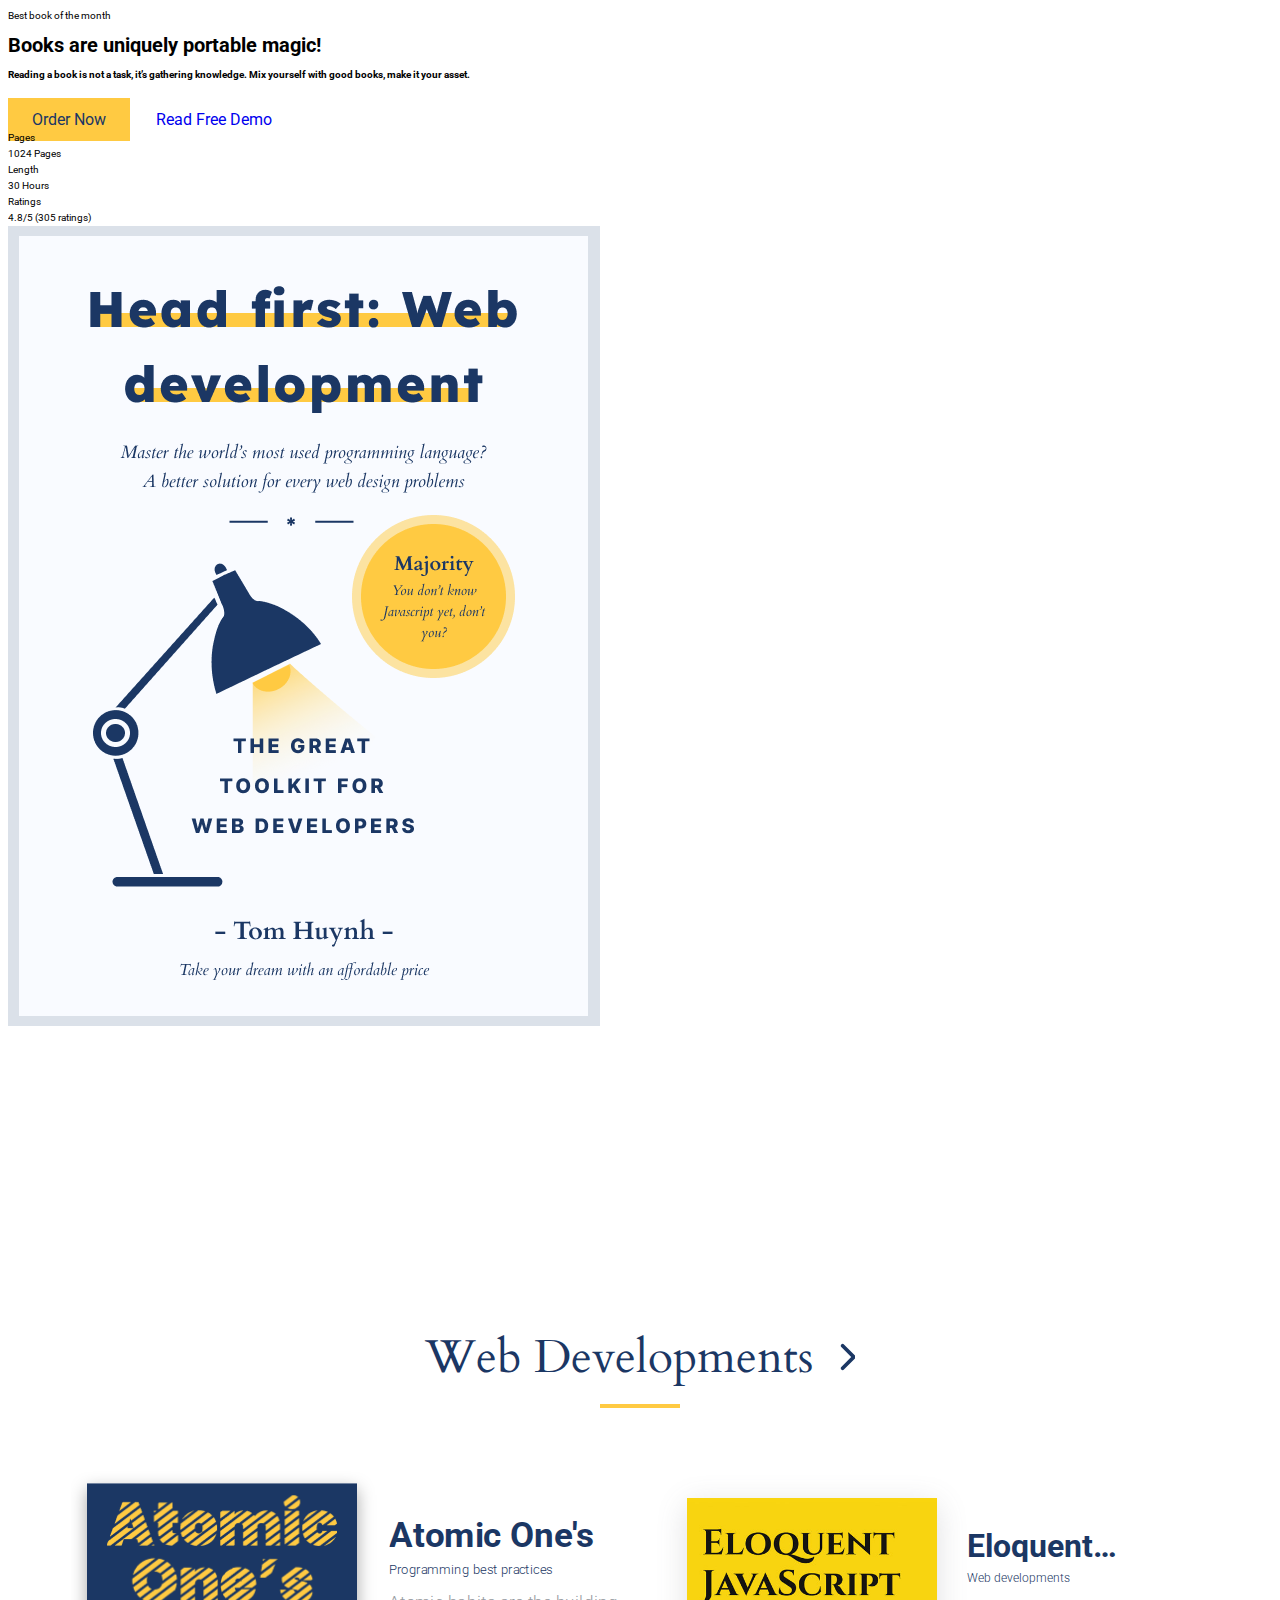
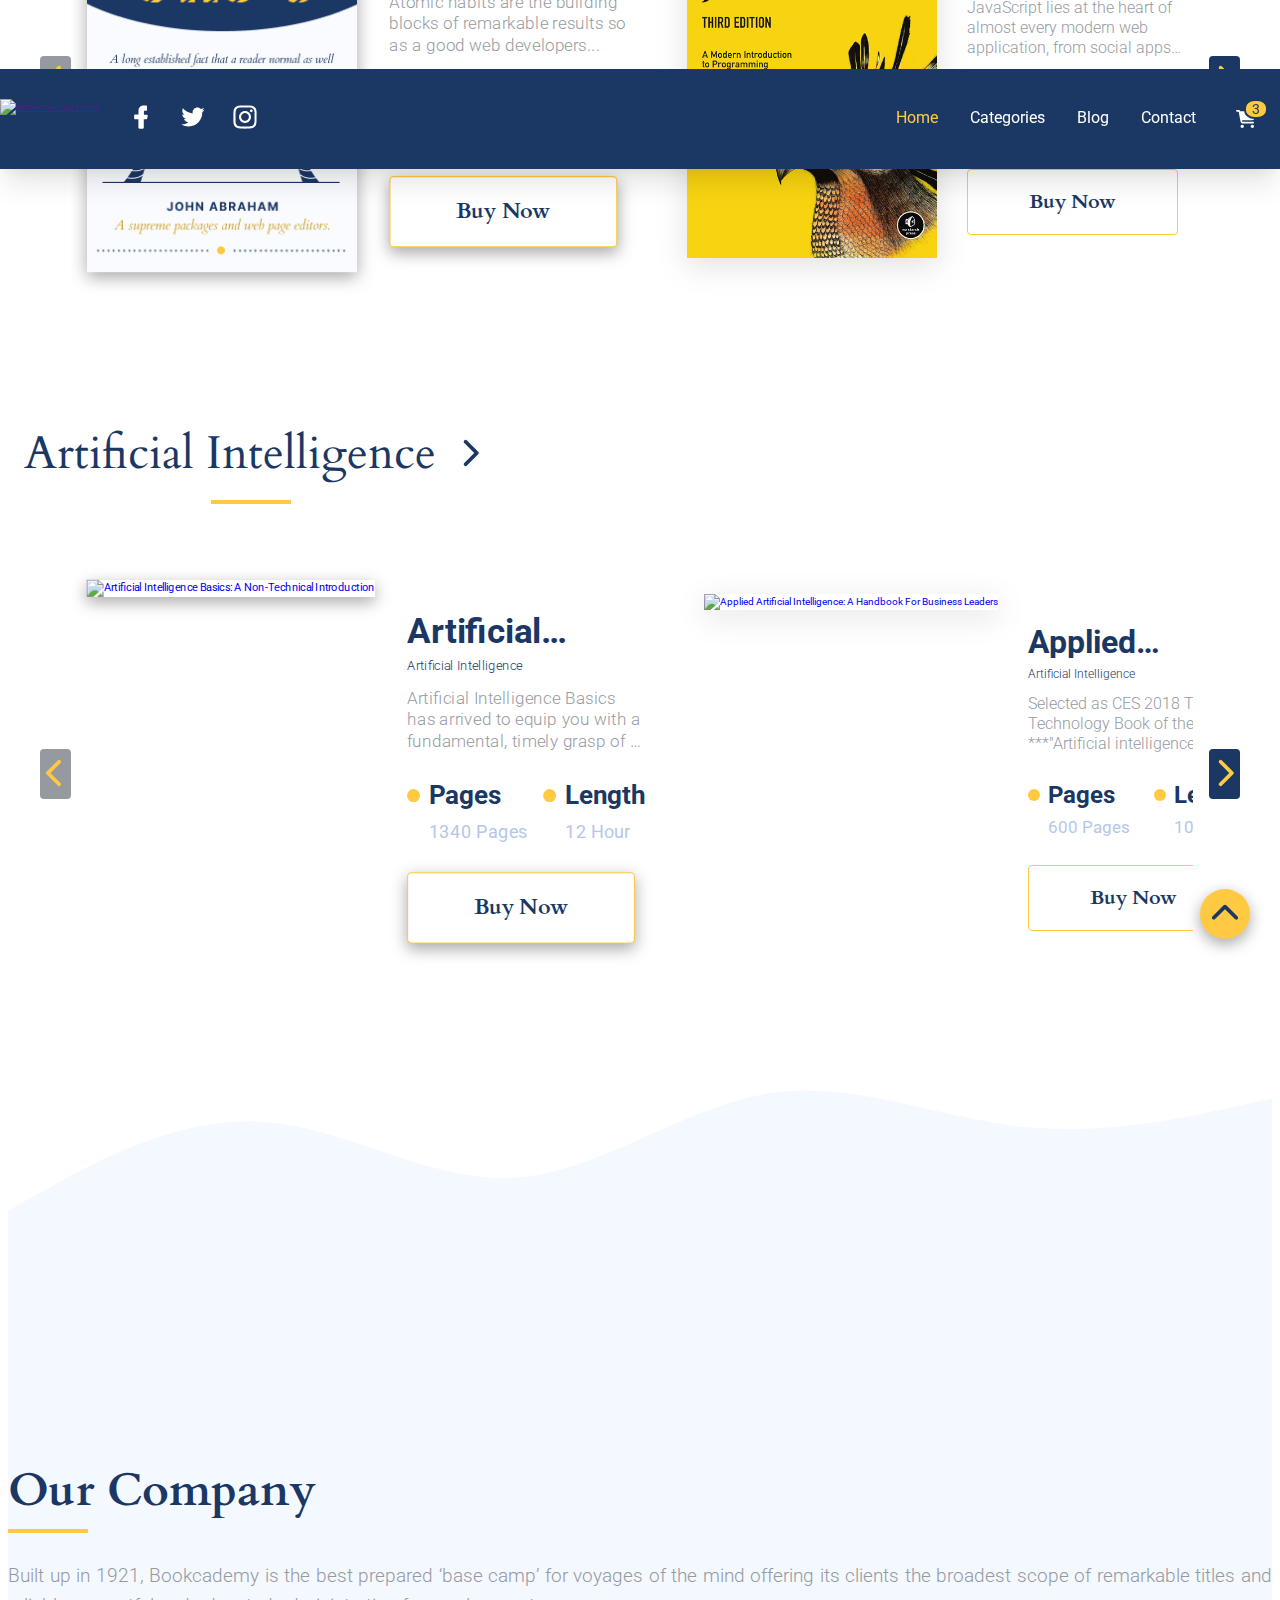
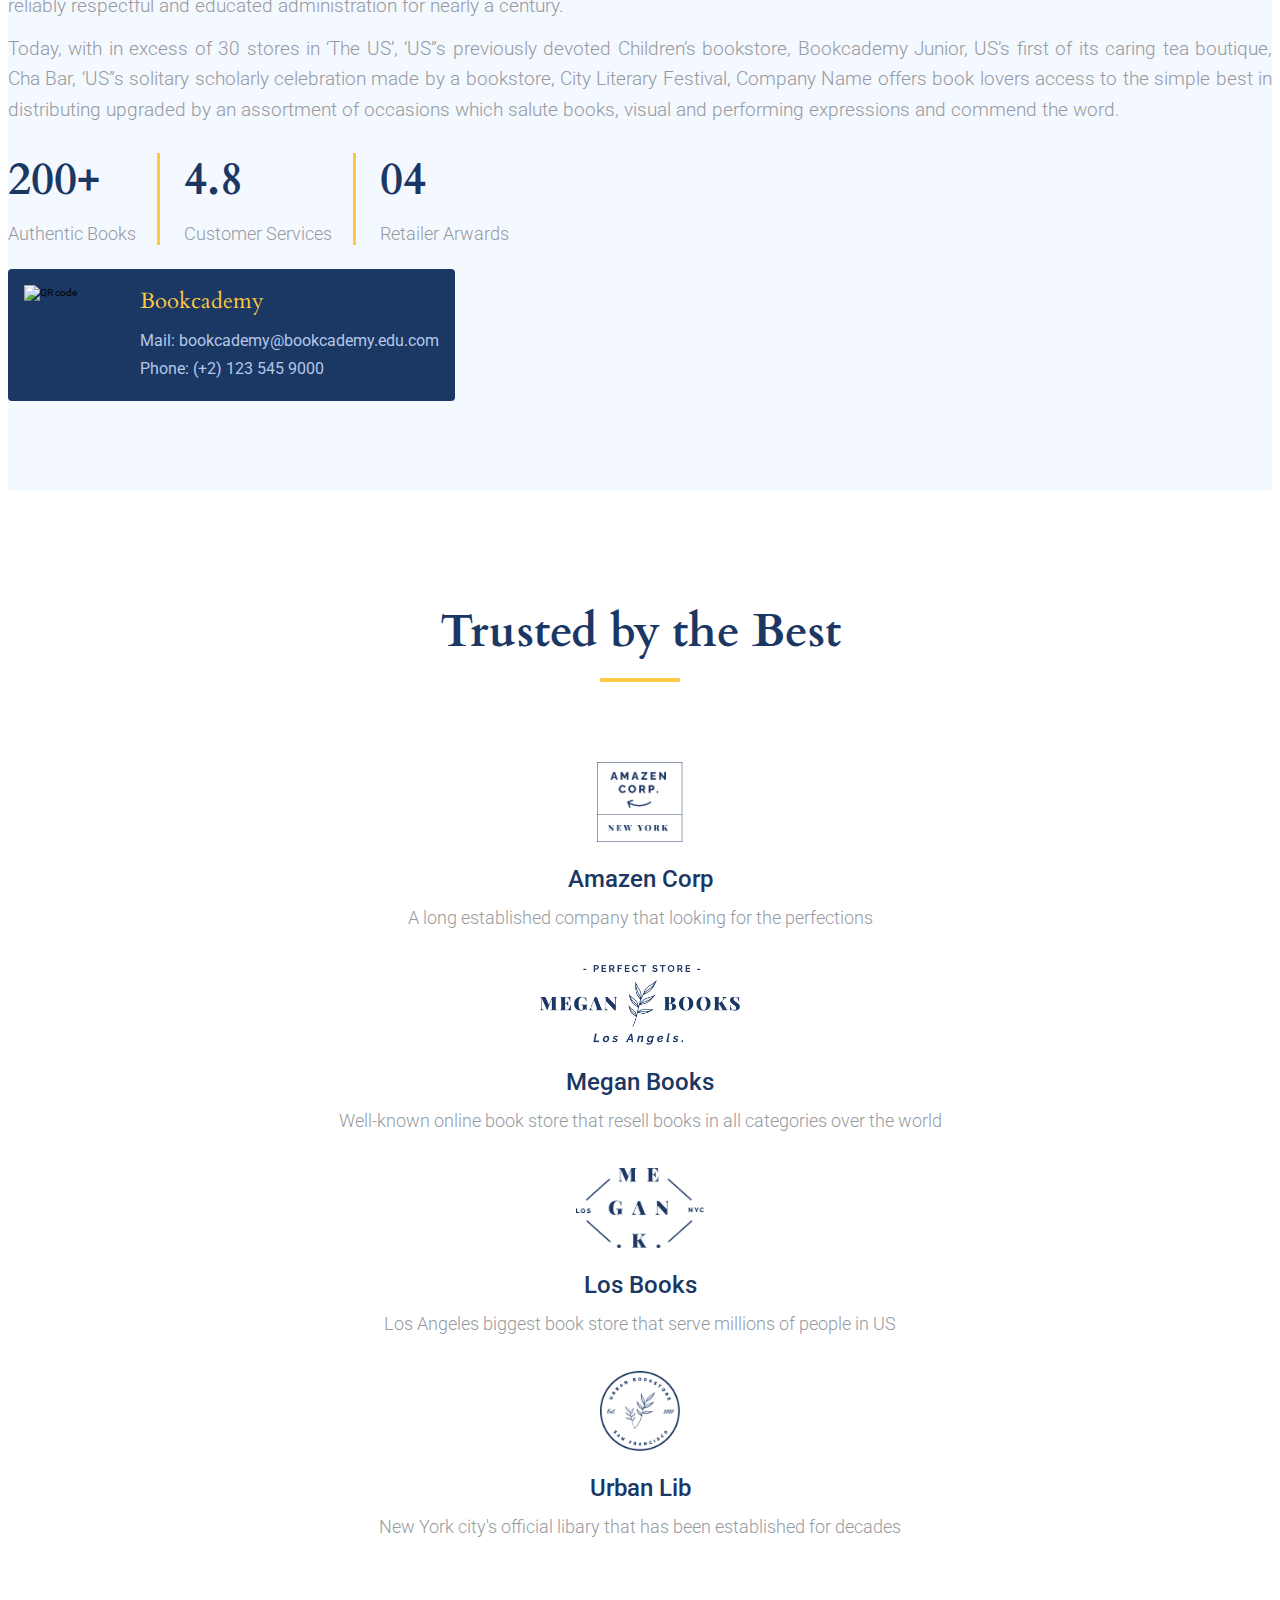
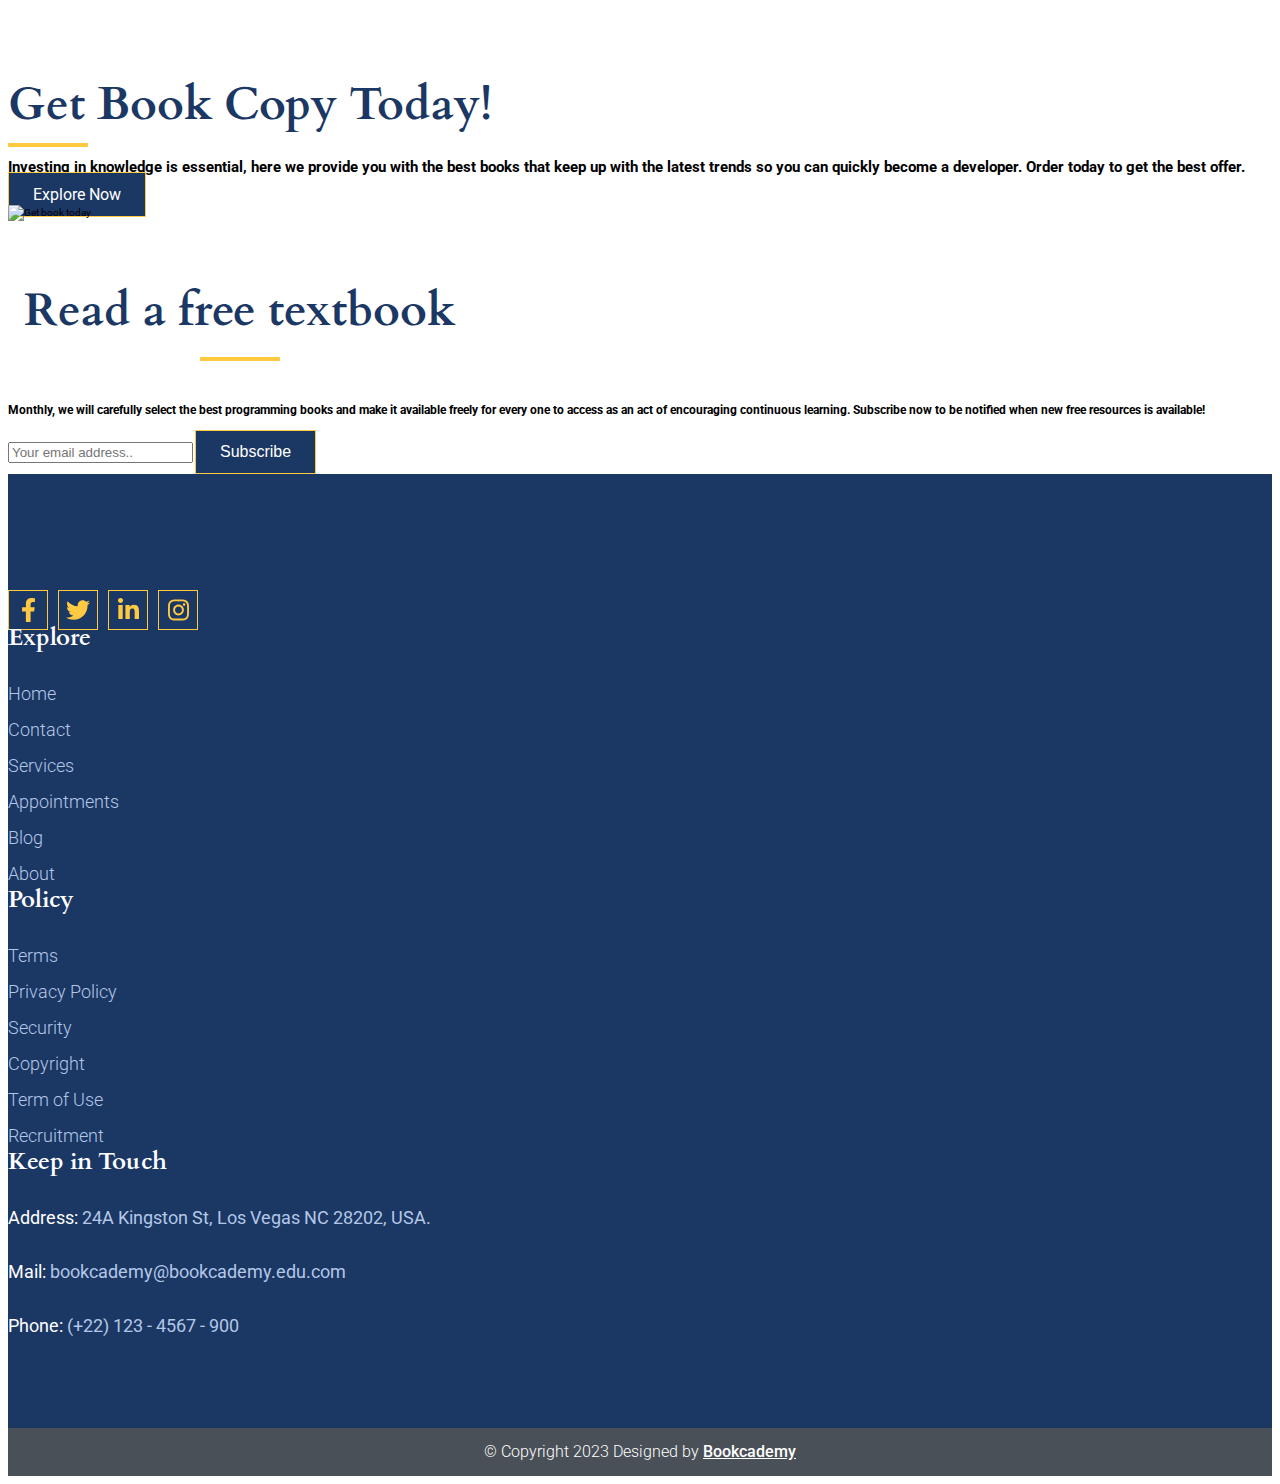
==== commit b424b49c: "company slogan" ====
--- a/index.html
+++ b/index.html
@@ -5,7 +5,11 @@
     <meta http-equiv="X-UA-Compatible" content="IE=edge" />
     <meta name="viewport" content="width=device-width, initial-scale=1.0" />
     <title>Bookcademy</title>
-    <link rel="shortcut icon" href="./assets/imgs/fav.ico" type="image/x-icon">
+    <link
+      rel="shortcut icon"
+      href="./assets/imgs/fav.ico"
+      type="image/x-icon"
+    />
 
     <!-- Reset css -->
     <link
@@ -79,7 +83,10 @@
               </a>
               <ul class="header__connection-list">
                 <li class="header__connection-item">
-                  <a href="https://www.facebook.com/Thinhh.Ngo.Ngoc/" class="header__connection-item-link">
+                  <a
+                    href="https://www.facebook.com/Thinhh.Ngo.Ngoc/"
+                    class="header__connection-item-link"
+                  >
                     <i class="header__connection-item-icon">
                       <svg
                         class="header__connection-item-icon-svg"
@@ -115,7 +122,10 @@
                   </a>
                 </li>
                 <li class="header__connection-item">
-                  <a href="https://www.instagram.com/lvisbl__/" class="header__connection-item-link">
+                  <a
+                    href="https://www.instagram.com/lvisbl__/"
+                    class="header__connection-item-link"
+                  >
                     <i class="header__connection-item-icon">
                       <svg
                         class="header__connection-item-icon-svg"
@@ -1452,19 +1462,40 @@
           <div class="row sm-gutter">
             <div class="col l-6 m-12 c-12">
               <div class="about-company-left">
-                <iframe width="560" height="315" src="https://www.youtube.com/embed/15z7bSbA2Mc" title="YouTube video player" frameborder="0" allow="accelerometer; autoplay; clipboard-write; encrypted-media; gyroscope; picture-in-picture; web-share" allowfullscreen></iframe>
+                <iframe
+                  width="560"
+                  height="315"
+                  src="https://www.youtube.com/embed/15z7bSbA2Mc"
+                  title="YouTube video player"
+                  frameborder="0"
+                  allow="accelerometer; autoplay; clipboard-write; encrypted-media; gyroscope; picture-in-picture; web-share"
+                  allowfullscreen
+                ></iframe>
               </div>
             </div>
             <div class="col l-6 m-12 c-12">
               <div class="about-company-right">
                 <h2 class="ac__heading heading-left-underline">Our Company</h2>
                 <span class="ac__separator"></span>
-                <p class="ac__slogan">
-                  Lorem ipsum dolor sit amet consectetur adipisicing elit. Ab,
-                  excepturi consequatur mollitia voluptate, nulla provident
-                  atque quidem laudantium magni voluptatum doloribus, itaque
-                  debitis laboriosam quod aliquam dicta hic ea beatae.
-                </p>
+                <div class="ac__slogan-wrapper">
+                  <p class="ac__slogan">
+                    Built up in 1921, Bookcademy is the best prepared ‘base
+                    camp’ for voyages of the mind offering its clients the
+                    broadest scope of remarkable titles and reliably respectful
+                    and educated administration for nearly a century.
+                  </p>
+                  <p class="ac__slogan">
+                    Today, with in excess of 30 stores in ‘The US’, ‘US”s
+                    previously devoted Children’s bookstore, Bookcademy Junior,
+                    US’s first of its caring tea boutique, Cha Bar, ‘US”s
+                    solitary scholarly celebration made by a bookstore, City
+                    Literary Festival, Company Name offers book lovers access to
+                    the simple best in distributing upgraded by an assortment of
+                    occasions which salute books, visual and performing
+                    expressions and commend the word.
+                  </p>
+                </div>
+
                 <ul class="ac__list">
                   <li class="ac__item">
                     <p class="ac__item-num">200+</p>
@@ -1518,7 +1549,9 @@
                   alt="Trusted company 1"
                 />
                 <h3 class="section-trusted__company-name">Amazen Corp</h3>
-                <h4 class="section-trusted__company-slogan">A long established company that looking for the perfections</h4>
+                <h4 class="section-trusted__company-slogan">
+                  A long established company that looking for the perfections
+                </h4>
               </div>
             </div>
             <div class="col l-3 m-6 c-6">
@@ -1529,7 +1562,10 @@
                   alt="Trusted company 2"
                 />
                 <h3 class="section-trusted__company-name">Megan Books</h3>
-                <h4 class="section-trusted__company-slogan">Well-known online book store that resell books in all categories over the world</h4>
+                <h4 class="section-trusted__company-slogan">
+                  Well-known online book store that resell books in all
+                  categories over the world
+                </h4>
               </div>
             </div>
             <div class="col l-3 m-6 c-6">
@@ -1540,7 +1576,10 @@
                   alt="Trusted company 3"
                 />
                 <h3 class="section-trusted__company-name">Los Books</h3>
-                <h4 class="section-trusted__company-slogan">Los Angles biggest book store that serve millions of people in US</h4>
+                <h4 class="section-trusted__company-slogan">
+                  Los Angeles biggest book store that serve millions of people in
+                  US
+                </h4>
               </div>
             </div>
             <div class="col l-3 m-6 c-6">
@@ -1551,7 +1590,10 @@
                   alt="Trusted company 4"
                 />
                 <h3 class="section-trusted__company-name">Urban Lib</h3>
-                <h4 class="section-trusted__company-slogan">New York city's official libary that has been established for decades</h4>
+                <h4 class="section-trusted__company-slogan">
+                  New York city's official libary that has been established for
+                  decades
+                </h4>
               </div>
             </div>
           </div>
@@ -1637,7 +1679,10 @@
                       </a>
                       <ul class="footer__apps-list">
                         <li class="footer__app-item">
-                          <a href="https://www.facebook.com/Thinhh.Ngo.Ngoc/" class="footer__app-item-link">
+                          <a
+                            href="https://www.facebook.com/Thinhh.Ngo.Ngoc/"
+                            class="footer__app-item-link"
+                          >
                             <i class="footer__app-item-icon">
                               <svg
                                 xmlns="http://www.w3.org/2000/svg"
@@ -1679,7 +1724,10 @@
                           </a>
                         </li>
                         <li class="footer__app-item">
-                          <a href="https://www.instagram.com/lvisbl__/" class="footer__app-item-link">
+                          <a
+                            href="https://www.instagram.com/lvisbl__/"
+                            class="footer__app-item-link"
+                          >
                             <i class="footer__app-item-icon">
                               <svg
                                 xmlns="http://www.w3.org/2000/svg"
--- a/assets/css/home/section-about.css
+++ b/assets/css/home/section-about.css
@@ -31,13 +31,18 @@
   margin-bottom: 28px;
 }
 
+.ac__slogan-wrapper {
+  margin-bottom: 16px;
+}
+
 .ac__slogan {
   color: #969aa0;
   font-size: 1.9rem;
   line-height: 1.6;
   margin: 0;
-  margin-bottom: 24px;
+  margin-bottom: 12px;
   font-weight: 300;
+  text-align: justify;
 }
 
 .ac__list {
